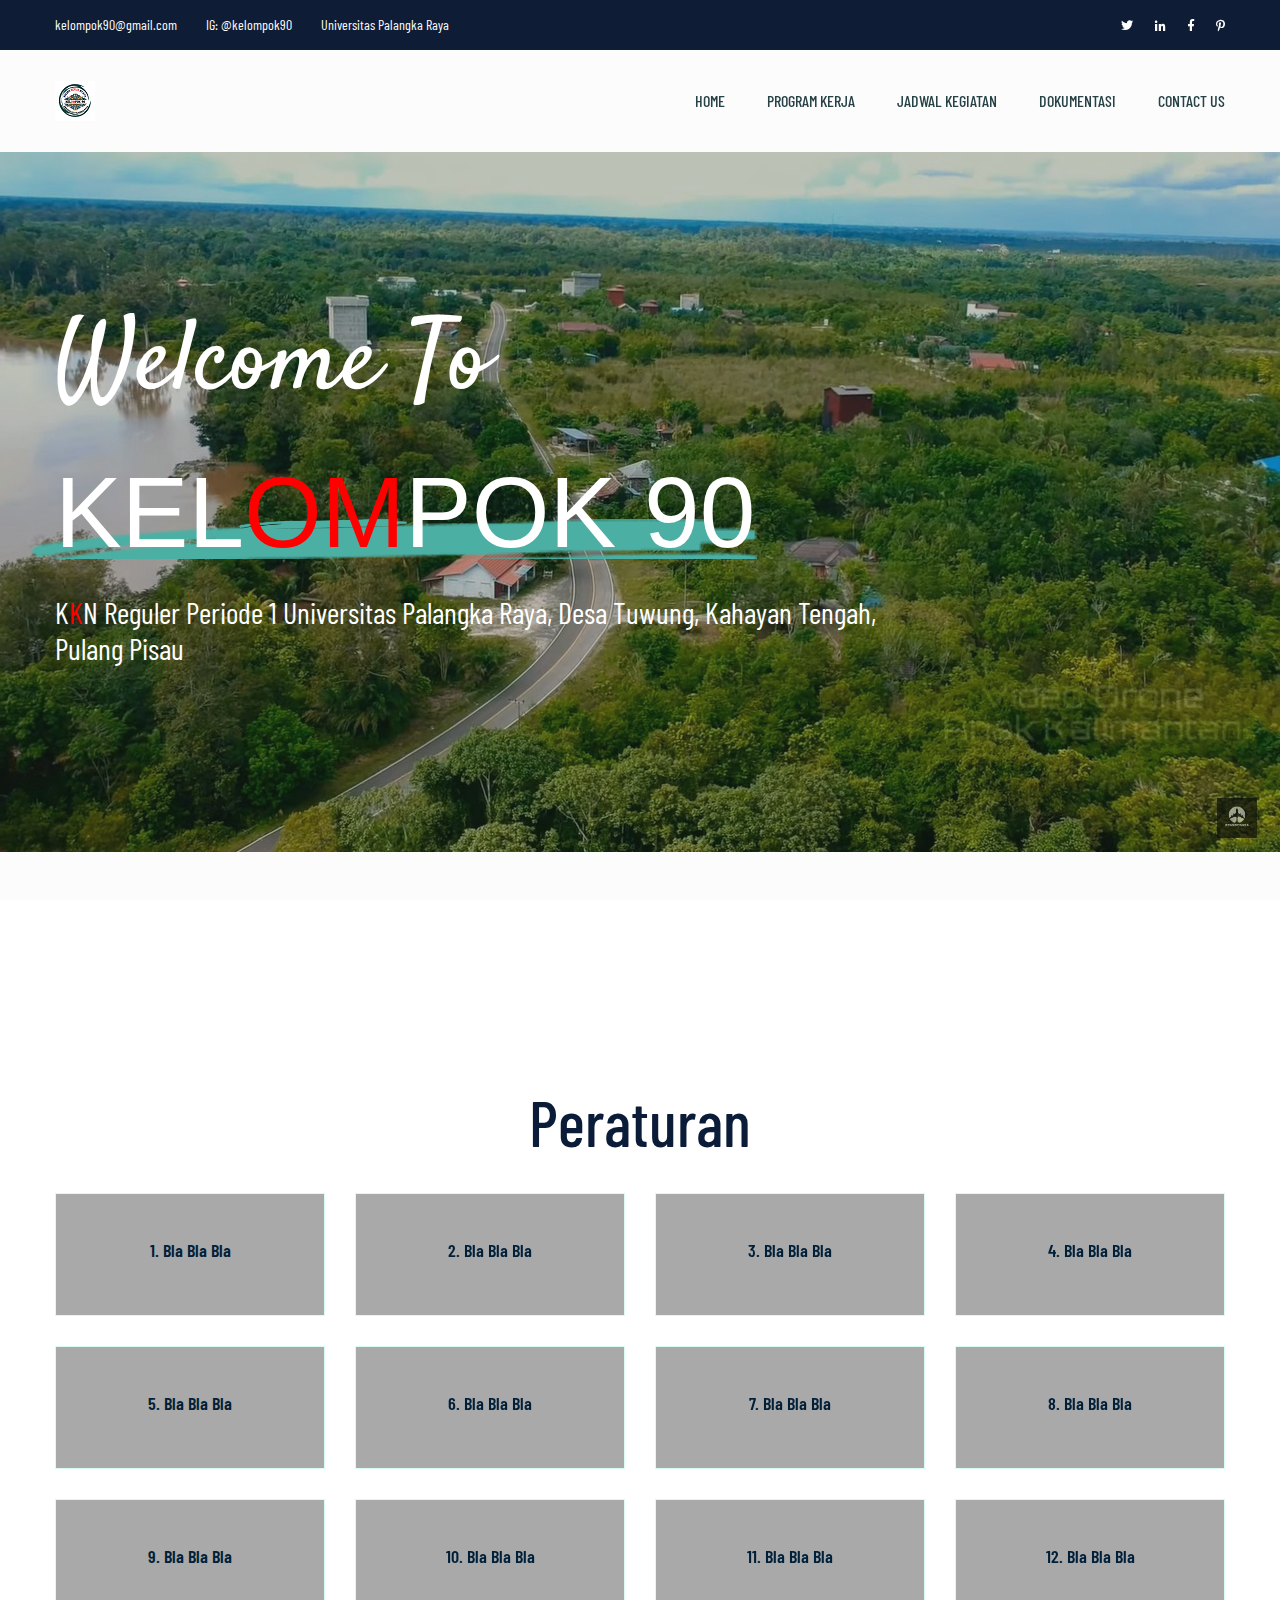
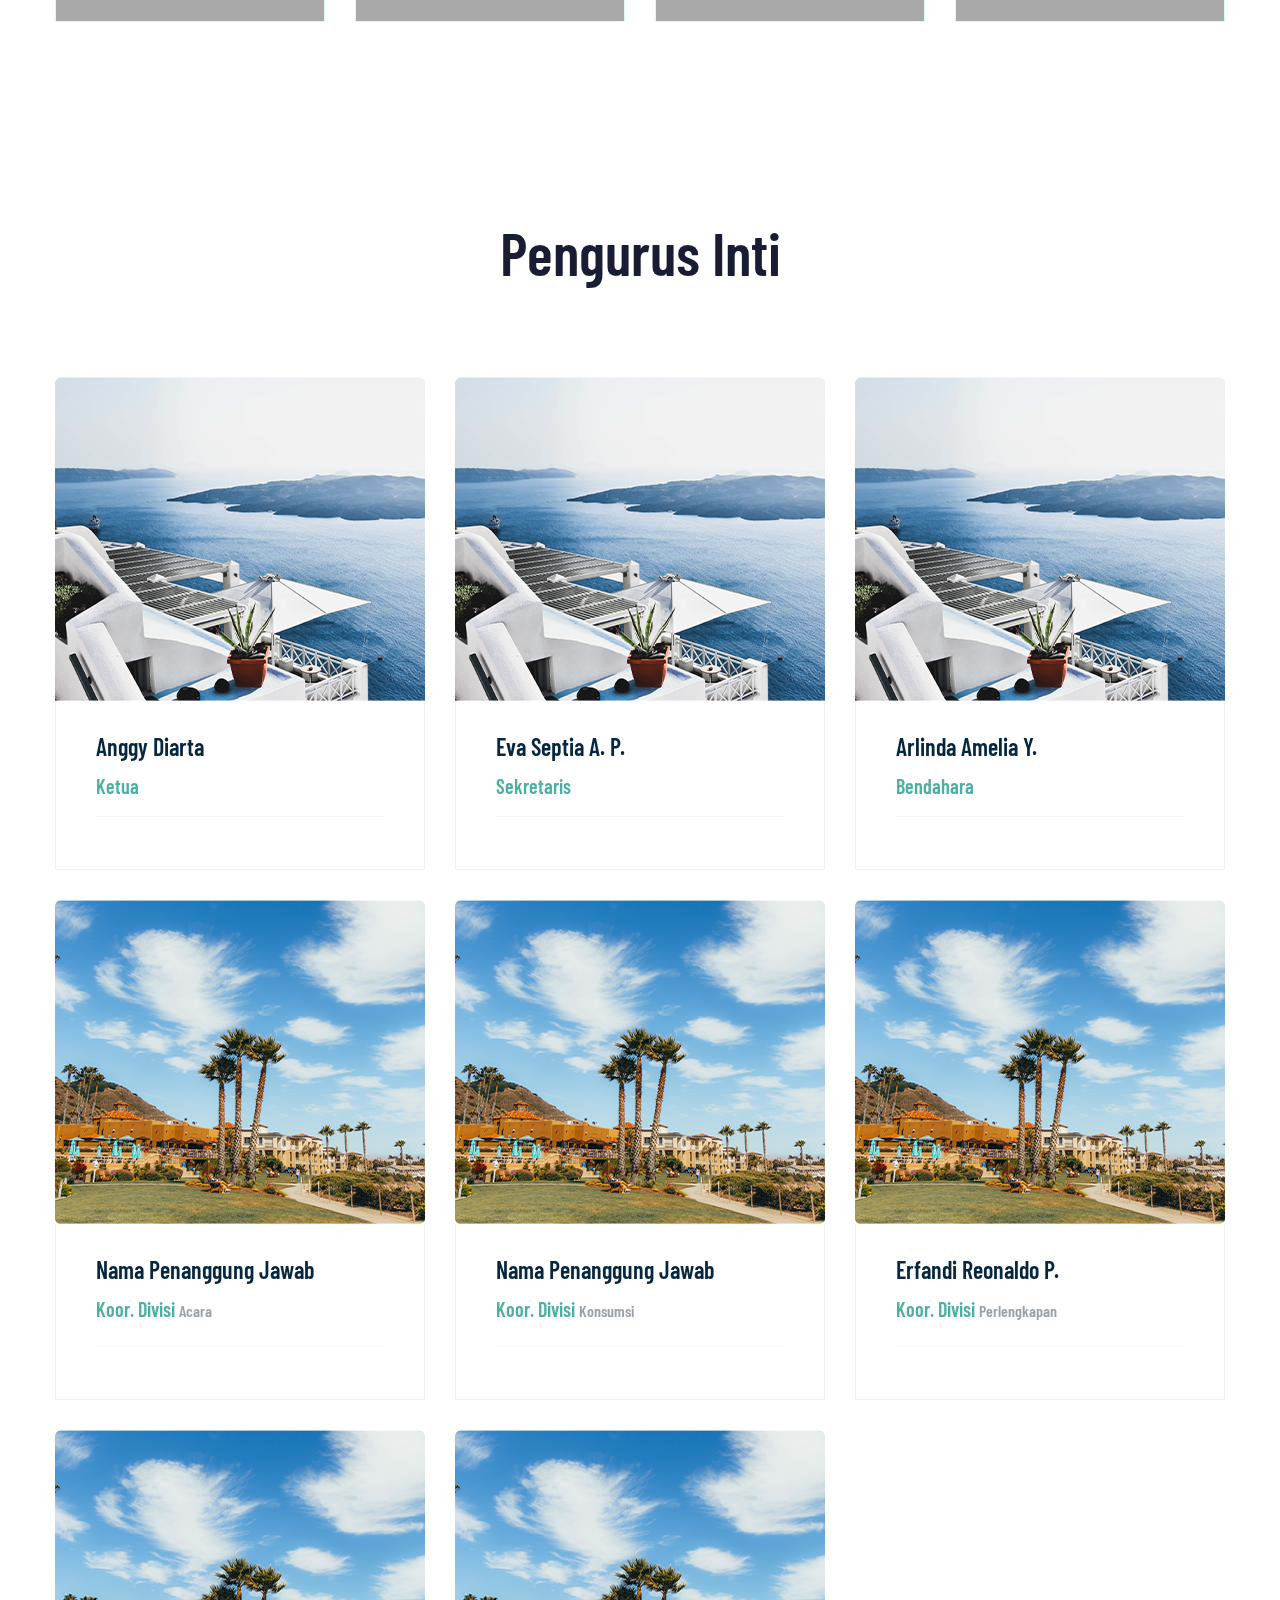
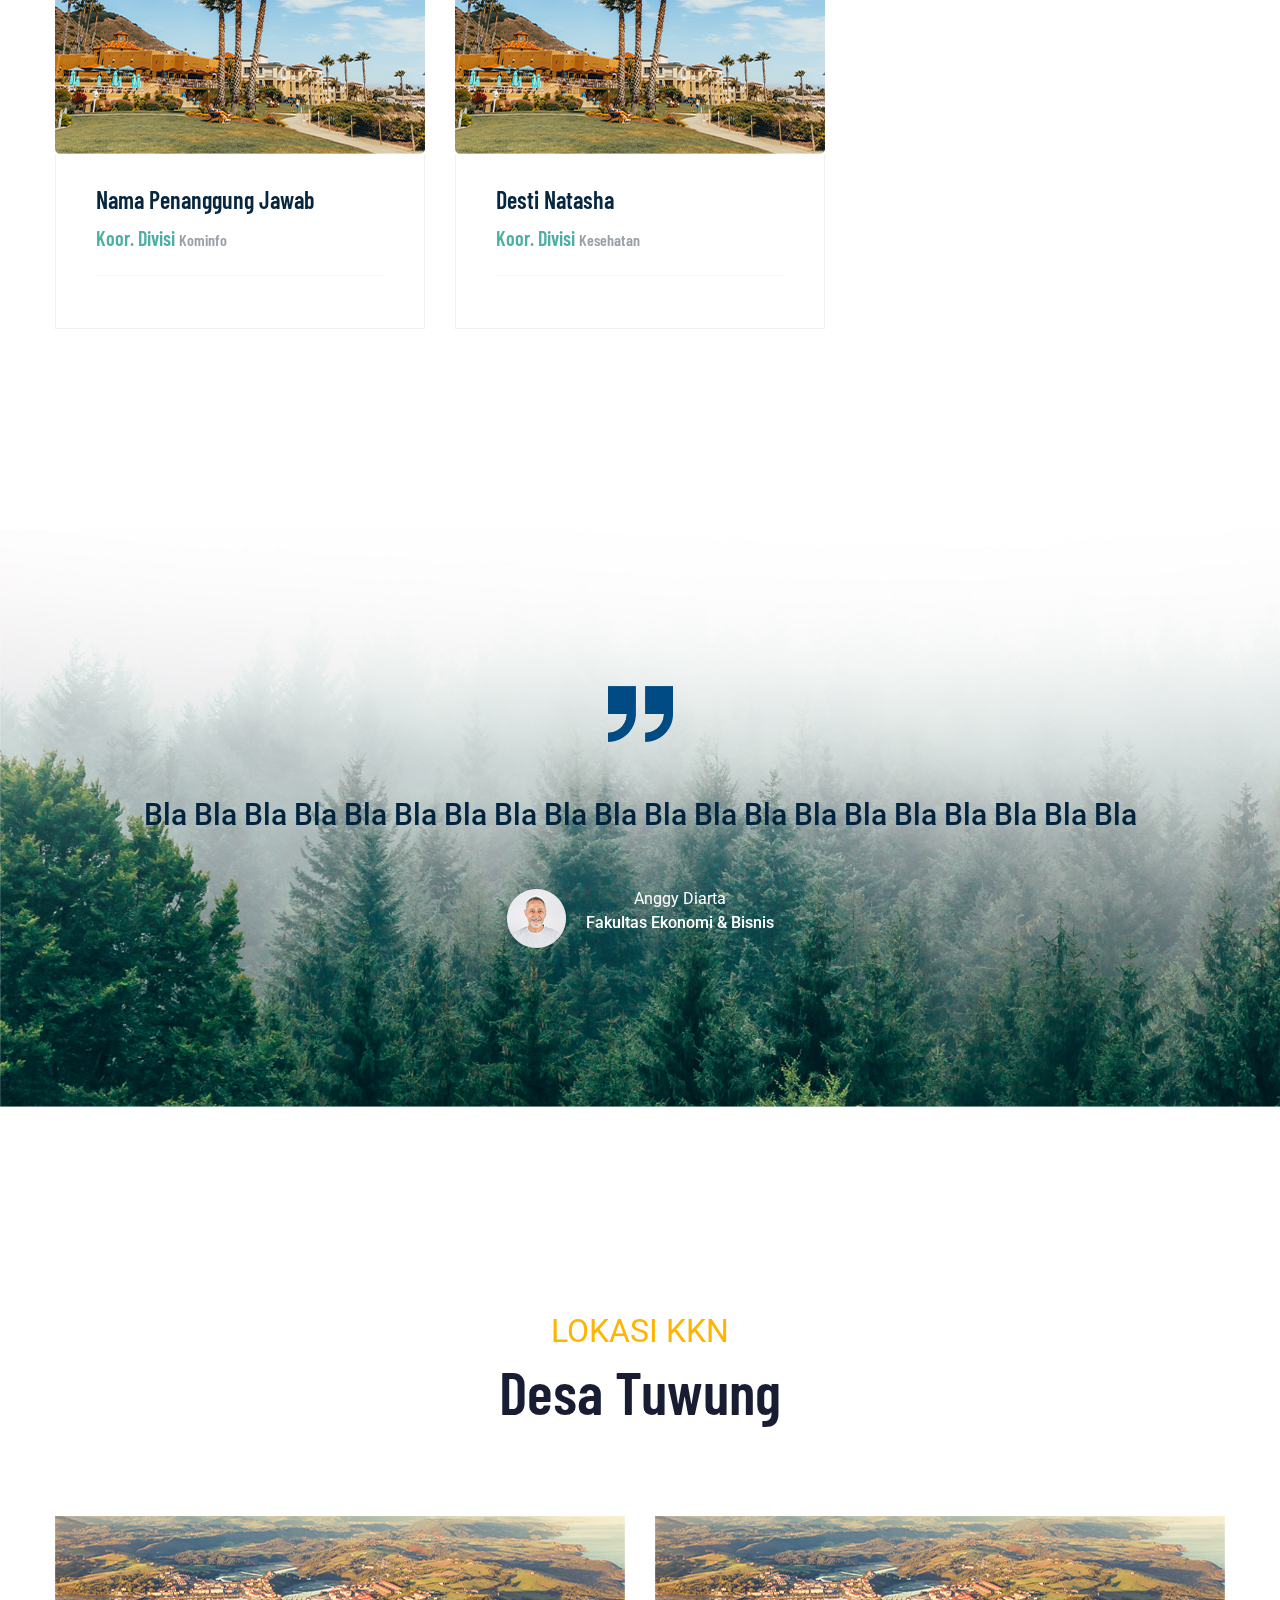
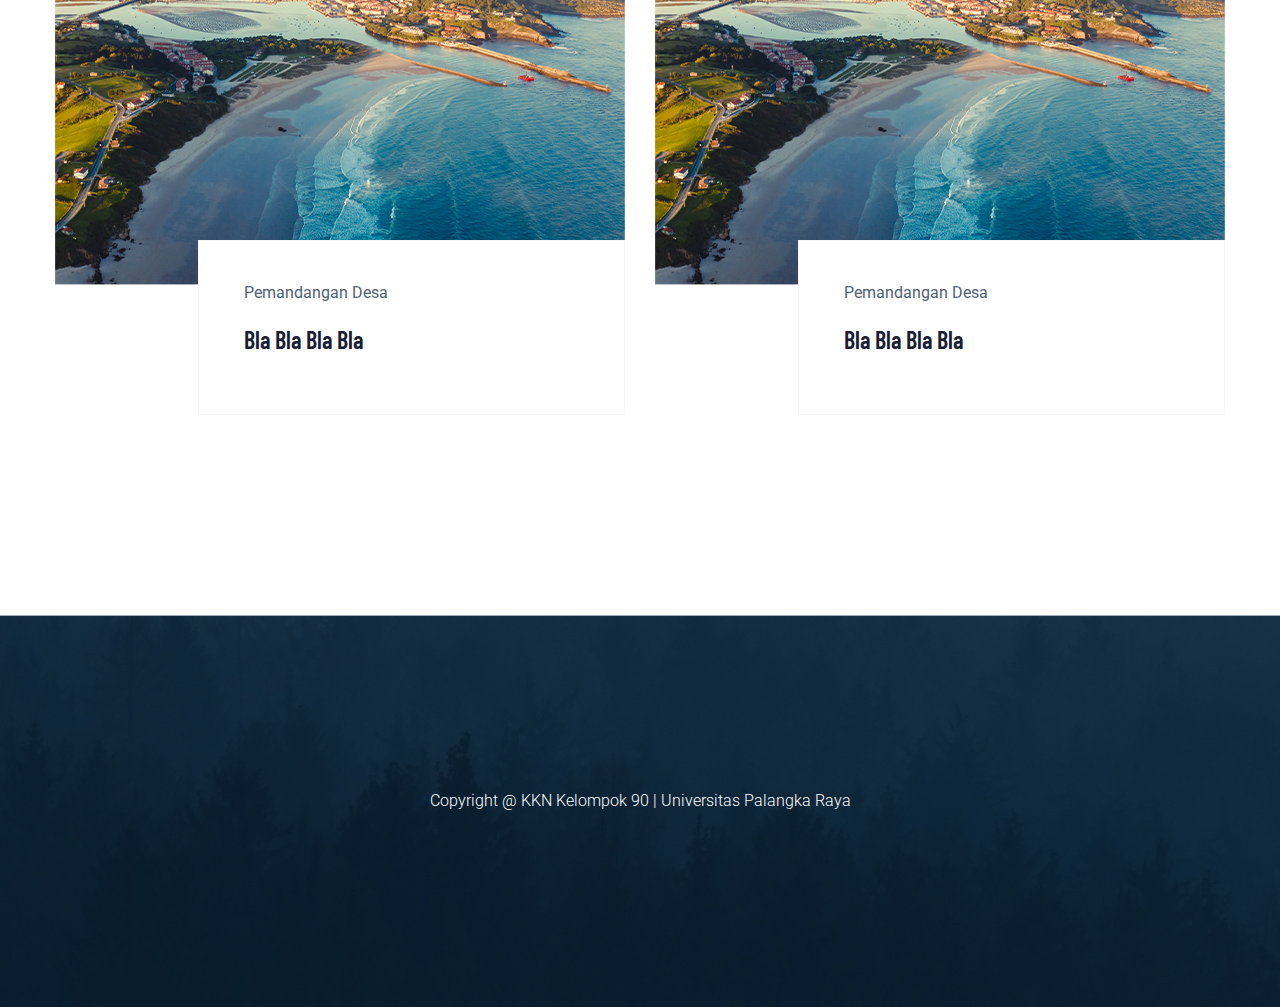
==== index.html @ 0abf0cfe "first commit" ====
<!doctype html>
<html class="no-js" lang="zxx">
    <head>
        <meta charset="utf-8">
        <meta http-equiv="x-ua-compatible" content="ie=edge">
        <title>Travel HTML-5 Template </title>
        <meta name="description" content="">
        <meta name="viewport" content="width=device-width, initial-scale=1">
        <link rel="manifest" href="site.webmanifest">
		<link rel="shortcut icon" type="image/x-icon" href="assets/img/favicon.ico">

		<!-- CSS here -->
            <link rel="stylesheet" href="assets/css/bootstrap.min.css">
            <link rel="stylesheet" href="assets/css/owl.carousel.min.css">
            <link rel="stylesheet" href="assets/css/flaticon.css">
            <link rel="stylesheet" href="assets/css/slicknav.css">
            <link rel="stylesheet" href="assets/css/animate.min.css">
            <link rel="stylesheet" href="assets/css/magnific-popup.css">
            <link rel="stylesheet" href="assets/css/fontawesome-all.min.css">
            <link rel="stylesheet" href="assets/css/themify-icons.css">
            <link rel="stylesheet" href="assets/css/slick.css">
            <link rel="stylesheet" href="assets/css/nice-select.css">
            <link rel="stylesheet" href="assets/css/style.css">
            <style type="text/css">
            /*Buatan Sendiri*/
            .untukwarnamerah{
                color: red;
            }
            #untukwarnahitam{
                color: black;
            }
            #untukwarnaputih{
                color: white;

            }

            </style>
   </head>

   <body>
    <!-- Preloader Start -->
    <div id="preloader-active">
        <div class="preloader d-flex align-items-center justify-content-center">
            <div class="preloader-inner position-relative">
                <div class="preloader-circle"></div>
                <div class="preloader-img pere-text">
                    <img src="assets/img/logo/logo.png" alt="">
                </div>
            </div>
        </div>
    </div>
    <!-- Preloader Start -->
    <header>
        <!-- Header Start -->
       <div class="header-area">
            <div class="main-header ">
                <div class="header-top top-bg d-none d-lg-block">
                   <div class="container">
                    <div class="row justify-content-between align-items-center">
                        <div class="col-lg-8">
                            <div class="header-info-left">
                                <ul>                          
                                    <li>kelompok90@gmail.com</li>
                                    <li>IG: @kelompok90</li>
                                    <li>Universitas Palangka Raya</li>
                                </ul>
                            </div>
                        </div>
                        <div class="col-lg-4">
                            <div class="header-info-right f-right">
                                <ul class="header-social">    
                                    <li><a href="#"><i class="fab fa-twitter"></i></a></li>
                                    <li><a href="#"><i class="fab fa-linkedin-in"></i></a></li>
                                    <li><a href="#"><i class="fab fa-facebook-f"></i></a></li>
                                   <li> <a href="#"><i class="fab fa-pinterest-p"></i></a></li>
                                </ul>
                            </div>
                        </div>
                       </div>
                   </div>
                </div>
               <div class="header-bottom  header-sticky">
                    <div class="container">
                        <div class="row align-items-center">
                            <!-- Logo -->
                            <div class="col-xl-2 col-lg-2 col-md-1">
                                <div class="logo">
                                  <a href="index.html"><img src="assets/img/logo/logo.png" alt=""></a>
                                </div>
                            </div>
                            <div class="col-xl-10 col-lg-10 col-md-10">
                                <!-- Main-menu -->
                                <div class="main-menu f-right d-none d-lg-block">
                                    <nav>               
                                        <ul id="navigation">                                                                                                                                     
                                            <li><a href="index.html">Home</a></li>
                                            <li><a href="about.html">Program Kerja</a></li>
                                            <li><a href="packages.html">Jadwal Kegiatan</a></li>
                                            <li><a href="blog.html">Dokumentasi</a>
                                                <ul class="submenu">
                                                    <li><a href="blog.html">Foto</a></li>
                                                    <li><a href="single-blog.html">Video</a></li>
                                                </ul>
                                            </li>
                                            <li><a href="contact.html">Contact Us</a></li>
                                        </ul>
                                    </nav>
                                </div>
                            </div>
                            <!-- Mobile Menu -->
                            <div class="col-12">
                                <div class="mobile_menu d-block d-lg-none"></div>
                            </div>
                        </div>
                    </div>
               </div>
            </div>
       </div>
        <!-- Header End -->
    </header>

    <main>

        <!-- slider Area Start-->
        <div class="slider-area ">
            <!-- Mobile Menu -->
            <div class="slider-active">
                <div class="single-slider hero-overly  slider-height d-flex align-items-center" data-background="assets/img/hero/h1_hero.jpg">
                    <div class="container">
                        <div class="row">
                            <div class="col-xl-9 col-lg-9 col-md-9">
                                <div class="hero__caption">
                                    <h1 id="untukwarnaputih">Welcome To</h1>
                                    <h1 style="color:white;font-family: arial, sans-serif;"><span>KEL<span class="untukwarnamerah">OM</span>POK 90</span></h1>
                                    <p id="untukwarnaputih">K<span class="untukwarnamerah">K</span>N <span ID="untukwarnaputih">Reguler Periode 1 Universitas Palangka Raya, Desa Tuwung, Kahayan Tengah, Pulang Pisau</span></p>
                                </div>
                            </div>
                        </div>
                    </div>
                </div>
            </div>
        </div>
        <!-- slider Area End-->
        <!-- Our Services Start -->
        <div class="our-services servic-padding">
            <div class="container">
                <h1 style="text-align:center;padding: 1rem;margin: 1rem;font-size: 4rem;">Peraturan</h1>
                <div class="row d-flex justify-contnet-center">

                    <div class="col-xl-3 col-lg-3 col-md-3 col-sm-6">
                        <div class="single-services text-center mb-30" style="background-color: darkgray;">
                            <div class="services-cap">
                                <h5>1. Bla Bla Bla</h5>
                            </div>
                        </div>
                    </div>
                    <div class="col-xl-3 col-lg-3 col-md-3 col-sm-6">
                        <div class="single-services text-center mb-30" style="background-color: darkgray;">
                            <div class="services-cap">
                                <h5>2. Bla Bla Bla</h5>
                            </div>
                        </div>
                    </div>
                    <div class="col-xl-3 col-lg-3 col-md-3 col-sm-6">
                        <div class="single-services text-center mb-30" style="background-color: darkgray;">
                            <div class="services-cap">
                                <h5>3. Bla Bla Bla</h5>
                            </div>
                        </div>
                    </div>
                    <div class="col-xl-3 col-lg-3 col-md-3 col-sm-6">
                        <div class="single-services text-center mb-30" style="background-color: darkgray;">
                            <div class="services-cap">
                                <h5>4. Bla Bla Bla</h5>
                            </div>
                        </div>
                    </div>
                    <div class="col-xl-3 col-lg-3 col-md-3 col-sm-6">
                        <div class="single-services text-center mb-30" style="background-color: darkgray;">
                            <div class="services-cap">
                                <h5>5. Bla Bla Bla</h5>
                            </div>
                        </div>
                    </div>
                    <div class="col-xl-3 col-lg-3 col-md-3 col-sm-6">
                        <div class="single-services text-center mb-30" style="background-color: darkgray;">
                            <div class="services-cap">
                                <h5>6. Bla Bla Bla</h5>
                            </div>
                        </div>
                    </div>
                    <div class="col-xl-3 col-lg-3 col-md-3 col-sm-6">
                        <div class="single-services text-center mb-30" style="background-color: darkgray;">
                            <div class="services-cap">
                                <h5>7. Bla Bla Bla</h5>
                            </div>
                        </div>
                    </div>
                    <div class="col-xl-3 col-lg-3 col-md-3 col-sm-6">
                        <div class="single-services text-center mb-30" style="background-color: darkgray;">
                            <div class="services-cap">
                                <h5>8. Bla Bla Bla</h5>
                            </div>
                        </div>
                    </div>
                    <div class="col-xl-3 col-lg-3 col-md-3 col-sm-6">
                        <div class="single-services text-center mb-30" style="background-color: darkgray;">
                            <div class="services-cap">
                                <h5>9. Bla Bla Bla</h5>
                            </div>
                        </div>
                    </div>
                    <div class="col-xl-3 col-lg-3 col-md-3 col-sm-6">
                        <div class="single-services text-center mb-30" style="background-color: darkgray;">
                            <div class="services-cap">
                                <h5>10. Bla Bla Bla</h5>
                            </div>
                        </div>
                    </div>
                    <div class="col-xl-3 col-lg-3 col-md-3 col-sm-6">
                        <div class="single-services text-center mb-30" style="background-color: darkgray;">
                            <div class="services-cap">
                                <h5>11. Bla Bla Bla</h5>
                            </div>
                        </div>
                    </div>
                    <div class="col-xl-3 col-lg-3 col-md-3 col-sm-6">
                        <div class="single-services text-center mb-30" style="background-color: darkgray;">
                            <div class="services-cap">
                                <h5>12. Bla Bla Bla</h5>
                            </div>
                        </div>
                    </div>
                </div>
            </div>
        </div>
         <!-- Our Services End -->
        <!-- Favourite Places Start -->
        <div class="favourite-place place-padding">
            <div class="container">
                <!-- Section Tittle -->
                <div class="row">
                    <div class="col-lg-12">
                        <div class="section-tittle text-center">
                            <h2>Pengurus Inti</h2>
                        </div>
                    </div>
                </div>
                <div class="row">
                    <div class="col-xl-4 col-lg-4 col-md-6">
                        <div class="single-place mb-30">
                            <div class="place-img">
                                <img src="assets/img/service/services1.jpg" alt="">
                            </div>
                            <div class="place-cap">
                                <div class="place-cap-top">
                                    <h3><a href="#">Anggy Diarta</a></h3>
                                    <p class="dolor">Ketua</p>
                                </div>
                            </div>
                        </div>
                    </div>
                    <div class="col-xl-4 col-lg-4 col-md-6">
                        <div class="single-place mb-30">
                            <div class="place-img">
                                <img src="assets/img/service/services1.jpg" alt="">
                            </div>
                            <div class="place-cap">
                                <div class="place-cap-top">
                                    <h3><a href="#">Eva Septia A. P.</a></h3>
                                    <p class="dolor">Sekretaris</p>
                                </div>
                            </div>
                        </div>
                    </div>
                    <div class="col-xl-4 col-lg-4 col-md-6">
                        <div class="single-place mb-30">
                            <div class="place-img">
                                <img src="assets/img/service/services1.jpg" alt="">
                            </div>
                            <div class="place-cap">
                                <div class="place-cap-top">
                                    <h3><a href="#">Arlinda Amelia Y.</a></h3>
                                    <p class="dolor">Bendahara</p>
                                </div>
                            </div>
                        </div>
                    </div>

                    <div class="col-xl-4 col-lg-4 col-md-6">
                        <div class="single-place mb-30">
                            <div class="place-img">
                                <img src="assets/img/service/services2.jpg" alt="">
                            </div>
                            <div class="place-cap">
                                <div class="place-cap-top">
                                    <h3><a href="#">Nama Penanggung Jawab</a></h3>
                                    <p class="dolor">Koor. Divisi <span>Acara</span></p>
                                </div>
                            </div>
                        </div>
                    </div>
                    <div class="col-xl-4 col-lg-4 col-md-6">
                        <div class="single-place mb-30">
                            <div class="place-img">
                                <img src="assets/img/service/services2.jpg" alt="">
                            </div>
                            <div class="place-cap">
                                <div class="place-cap-top">
                                    <h3><a href="#">Nama Penanggung Jawab</a></h3>
                                    <p class="dolor">Koor. Divisi <span>Konsumsi</span></p>
                                </div>
                            </div>
                        </div>
                    </div>
                    <div class="col-xl-4 col-lg-4 col-md-6">
                        <div class="single-place mb-30">
                            <div class="place-img">
                                <img src="assets/img/service/services2.jpg" alt="">
                            </div>
                            <div class="place-cap">
                                <div class="place-cap-top">
                                    <h3><a href="#">Erfandi Reonaldo P.</a></h3>
                                    <p class="dolor">Koor. Divisi <span>Perlengkapan</span></p>
                                </div>
                            </div>
                        </div>
                    </div>
                    <div class="col-xl-4 col-lg-4 col-md-6">
                        <div class="single-place mb-30">
                            <div class="place-img">
                                <img src="assets/img/service/services2.jpg" alt="">
                            </div>
                            <div class="place-cap">
                                <div class="place-cap-top">
                                    <h3><a href="#">Nama Penanggung Jawab</a></h3>
                                    <p class="dolor">Koor. Divisi <span>Kominfo</span></p>
                                </div>
                            </div>
                        </div>
                    </div>
                    <div class="col-xl-4 col-lg-4 col-md-6">
                        <div class="single-place mb-30">
                            <div class="place-img">
                                <img src="assets/img/service/services2.jpg" alt="">
                            </div>
                            <div class="place-cap">
                                <div class="place-cap-top">
                                    <h3><a href="#">Desti Natasha</a></h3>
                                    <p class="dolor">Koor. Divisi <span>Kesehatan</span></p>
                                </div>
                            </div>
                        </div>
                    </div>
                </div>
            </div>
        </div>
        <!-- Favourite Places End -->

        <!-- Testimonial Start -->
        <!-- Testimonial Start -->
        <div class="testimonial-area testimonial-padding" data-background="assets/img/testmonial/testimonial_bg.jpg">
            <div class="container ">
                <div class="row d-flex justify-content-center">
                    <div class="col-xl-11 col-lg-11 col-md-9">
                        <div class="h1-testimonial-active">
                            <!-- Single Testimonial -->
                            <div class="single-testimonial text-center">
                                <!-- Testimonial Content -->
                                <div class="testimonial-caption ">
                                    <div class="testimonial-top-cap">
                                        <img src="assets/img/icon/testimonial.png" alt="">
                                        <p>Bla Bla Bla Bla Bla Bla Bla Bla Bla Bla Bla Bla Bla Bla Bla Bla Bla Bla Bla Bla</p>
                                    </div>
                                    <!-- founder -->
                                    <div class="testimonial-founder d-flex align-items-center justify-content-center">
                                        <div class="founder-img">
                                            <img src="assets/img/testmonial/Homepage_testi.png" alt="">
                                        </div>
                                        <div class="founder-text">
                                            <span>Anggy Diarta</span>
                                            <p>Fakultas Ekonomi & Bisnis</p>
                                        </div>
                                    </div>
                                </div>
                            </div>
                        </div>
                    </div>
                </div>
            </div>
        </div>
        <!-- Testimonial End -->
        <!-- Blog Area Start -->
        <div class="home-blog-area section-padding2">
            <div class="container">
                <!-- Section Tittle -->
                <div class="row">
                    <div class="col-lg-12">
                        <div class="section-tittle text-center">
                            <span style="font-size: 2rem;">Lokasi KKN</span>
                            <h2>Desa Tuwung</h2>
                        </div>
                    </div>
                </div>
                <div class="row">
                    <div class="col-xl-6 col-lg-6 col-md-6">
                        <div class="home-blog-single mb-30">
                            <div class="blog-img-cap">
                                <div class="blog-img">
                                    <img src="assets/img/blog/home-blog1.jpg" alt="">
                                </div>
                                <div class="blog-cap">
                                    <p> Pemandangan Desa</p>
                                    <h3><a href="">Bla Bla Bla Bla</a></h3>
                                </div>
                            </div>
                        </div>
                    </div>
                    <div class="col-xl-6 col-lg-6 col-md-6">
                        <div class="home-blog-single mb-30">
                            <div class="blog-img-cap">
                                <div class="blog-img">
                                    <img src="assets/img/blog/home-blog1.jpg" alt="">
                                </div>
                                <div class="blog-cap">
                                    <p> Pemandangan Desa</p>
                                    <h3><a href="">Bla Bla Bla Bla</a></h3>
                                </div>
                            </div>
                        </div>
                    </div>
                </div>
            </div>
        </div>
        <!-- Blog Area End -->

    </main>
    <footer>
        <!-- Footer Start-->
        <div class="footer-area footer-padding footer-bg" data-background="assets/img/service/footer_bg.jpg">
            <div class="container">
                <!-- Footer bottom -->
                    <div class="footer-copy-right">
                         <p style="text-align:center;"> Copyright @ KKN Kelompok 90 | Universitas Palangka Raya
                     </div>
            </div>
        </div>
        <!-- Footer End-->
    </footer>

	<!-- JS here -->
	
		<!-- All JS Custom Plugins Link Here here -->
        <script src="./assets/js/vendor/modernizr-3.5.0.min.js"></script>
		
		<!-- Jquery, Popper, Bootstrap -->
		<script src="./assets/js/vendor/jquery-1.12.4.min.js"></script>
        <script src="./assets/js/popper.min.js"></script>
        <script src="./assets/js/bootstrap.min.js"></script>
	    <!-- Jquery Mobile Menu -->
        <script src="./assets/js/jquery.slicknav.min.js"></script>

		<!-- Jquery Slick , Owl-Carousel Plugins -->
        <script src="./assets/js/owl.carousel.min.js"></script>
        <script src="./assets/js/slick.min.js"></script>
		<!-- One Page, Animated-HeadLin -->
        <script src="./assets/js/wow.min.js"></script>
		<script src="./assets/js/animated.headline.js"></script>
        <script src="./assets/js/jquery.magnific-popup.js"></script>

		<!-- Scrollup, nice-select, sticky -->
        <script src="./assets/js/jquery.scrollUp.min.js"></script>
        <script src="./assets/js/jquery.nice-select.min.js"></script>
		<script src="./assets/js/jquery.sticky.js"></script>
        
        <!-- contact js -->
        <script src="./assets/js/contact.js"></script>
        <script src="./assets/js/jquery.form.js"></script>
        <script src="./assets/js/jquery.validate.min.js"></script>
        <script src="./assets/js/mail-script.js"></script>
        <script src="./assets/js/jquery.ajaxchimp.min.js"></script>
        
		<!-- Jquery Plugins, main Jquery -->	
        <script src="./assets/js/plugins.js"></script>
        <script src="./assets/js/main.js"></script>
        
    </body>
</html>
---- assets/css/flaticon.css ----
/*
  	Flaticon icon font: Flaticon
  	Creation date: 24/02/2020 10:25
  	*/

@font-face {
  font-family: "Flaticon";
  src: url("../fonts/Flaticon.eot");
  src: url("../fonts/Flaticon.eot?#iefix") format("embedded-opentype"),
       url("../fonts/Flaticon.woff2") format("woff2"),
       url("../fonts/Flaticon.woff") format("woff"),
       url("../fonts/Flaticon.ttf") format("truetype"),
       url("../fonts/Flaticon.svg#Flaticon") format("svg");
  font-weight: normal;
  font-style: normal;
}

@media screen and (-webkit-min-device-pixel-ratio:0) {
  @font-face {
    font-family: "Flaticon";
    src: url("../fonts/Flaticon.svg#Flaticon") format("svg");
  }
}

[class^="flaticon-"]:before, [class*=" flaticon-"]:before,
[class^="flaticon-"]:after, [class*=" flaticon-"]:after {   
  font-family: Flaticon;
font-style: normal;

}

.flaticon-tour:before { content: "\f100"; }
.flaticon-pay:before { content: "\f101"; }
.flaticon-experience:before { content: "\f102"; }
.flaticon-good:before { content: "\f103"; }
.flaticon-quote:before { content: "\f104"; }
.flaticon-arrow:before { content: "\f105"; }
---- assets/css/themify-icons.css ----
@font-face {
	font-family: 'themify';
	src:url('../fonts/themify.eot?-fvbane');


	src:url('../fonts/themify.eot?#iefix-fvbane') format('embedded-opentype'),
		url('../fonts/themify.woff?-fvbane') format('woff'),
		url('../fonts/themify.ttf?-fvbane') format('truetype'),
		url('../fonts/themify.svg?-fvbane#themify') format('svg');
	font-weight: normal;
	font-style: normal;
}

[class^="ti-"], [class*=" ti-"] {
	font-family: 'themify';
	speak: none;
	font-style: normal;
	font-weight: normal;
	font-variant: normal;
	text-transform: none;
	line-height: 1;

	/* Better Font Rendering =========== */
	-webkit-font-smoothing: antialiased;
	-moz-osx-font-smoothing: grayscale;
}

.ti-wand:before {
	content: "\e600";
}
.ti-volume:before {
	content: "\e601";
}
.ti-user:before {
	content: "\e602";
}
.ti-unlock:before {
	content: "\e603";
}
.ti-unlink:before {
	content: "\e604";
}
.ti-trash:before {
	content: "\e605";
}
.ti-thought:before {
	content: "\e606";
}
.ti-target:before {
	content: "\e607";
}
.ti-tag:before {
	content: "\e608";
}
.ti-tablet:before {
	content: "\e609";
}
.ti-star:before {
	content: "\e60a";
}
.ti-spray:before {
	content: "\e60b";
}
.ti-signal:before {
	content: "\e60c";
}
.ti-shopping-cart:before {
	content: "\e60d";
}
.ti-shopping-cart-full:before {
	content: "\e60e";
}
.ti-settings:before {
	content: "\e60f";
}
.ti-search:before {
	content: "\e610";
}
.ti-zoom-in:before {
	content: "\e611";
}
.ti-zoom-out:before {
	content: "\e612";
}
.ti-cut:before {
	content: "\e613";
}
.ti-ruler:before {
	content: "\e614";
}
.ti-ruler-pencil:before {
	content: "\e615";
}
.ti-ruler-alt:before {
	content: "\e616";
}
.ti-bookmark:before {
	content: "\e617";
}
.ti-bookmark-alt:before {
	content: "\e618";
}
.ti-reload:before {
	content: "\e619";
}
.ti-plus:before {
	content: "\e61a";
}
.ti-pin:before {
	content: "\e61b";
}
.ti-pencil:before {
	content: "\e61c";
}
.ti-pencil-alt:before {
	content: "\e61d";
}
.ti-paint-roller:before {
	content: "\e61e";
}
.ti-paint-bucket:before {
	content: "\e61f";
}
.ti-na:before {
	content: "\e620";
}
.ti-mobile:before {
	content: "\e621";
}
.ti-minus:before {
	content: "\e622";
}
.ti-medall:before {
	content: "\e623";
}
.ti-medall-alt:before {
	content: "\e624";
}
.ti-marker:before {
	content: "\e625";
}
.ti-marker-alt:before {
	content: "\e626";
}
.ti-arrow-up:before {
	content: "\e627";
}
.ti-arrow-right:before {
	content: "\e628";
}
.ti-arrow-left:before {
	content: "\e629";
}
.ti-arrow-down:before {
	content: "\e62a";
}
.ti-lock:before {
	content: "\e62b";
}
.ti-location-arrow:before {
	content: "\e62c";
}
.ti-link:before {
	content: "\e62d";
}
.ti-layout:before {
	content: "\e62e";
}
.ti-layers:before {
	content: "\e62f";
}
.ti-layers-alt:before {
	content: "\e630";
}
.ti-key:before {
	content: "\e631";
}
.ti-import:before {
	content: "\e632";
}
.ti-image:before {
	content: "\e633";
}
.ti-heart:before {
	content: "\e634";
}
.ti-heart-broken:before {
	content: "\e635";
}
.ti-hand-stop:before {
	content: "\e636";
}
.ti-hand-open:before {
	content: "\e637";
}
.ti-hand-drag:before {
	content: "\e638";
}
.ti-folder:before {
	content: "\e639";
}
.ti-flag:before {
	content: "\e63a";
}
.ti-flag-alt:before {
	content: "\e63b";
}
.ti-flag-alt-2:before {
	content: "\e63c";
}
.ti-eye:before {
	content: "\e63d";
}
.ti-export:before {
	content: "\e63e";
}
.ti-exchange-vertical:before {
	content: "\e63f";
}
.ti-desktop:before {
	content: "\e640";
}
.ti-cup:before {
	content: "\e641";
}
.ti-crown:before {
	content: "\e642";
}
.ti-comments:before {
	content: "\e643";
}
.ti-comment:before {
	content: "\e644";
}
.ti-comment-alt:before {
	content: "\e645";
}
.ti-close:before {
	content: "\e646";
}
.ti-clip:before {
	content: "\e647";
}
.ti-angle-up:before {
	content: "\e648";
}
.ti-angle-right:before {
	content: "\e649";
}
.ti-angle-left:before {
	content: "\e64a";
}
.ti-angle-down:before {
	content: "\e64b";
}
.ti-check:before {
	content: "\e64c";
}
.ti-check-box:before {
	content: "\e64d";
}
.ti-camera:before {
	content: "\e64e";
}
.ti-announcement:before {
	content: "\e64f";
}
.ti-brush:before {
	content: "\e650";
}
.ti-briefcase:before {
	content: "\e651";
}
.ti-bolt:before {
	content: "\e652";
}
.ti-bolt-alt:before {
	content: "\e653";
}
.ti-blackboard:before {
	content: "\e654";
}
.ti-bag:before {
	content: "\e655";
}
.ti-move:before {
	content: "\e656";
}
.ti-arrows-vertical:before {
	content: "\e657";
}
.ti-arrows-horizontal:before {
	content: "\e658";
}
.ti-fullscreen:before {
	content: "\e659";
}
.ti-arrow-top-right:before {
	content: "\e65a";
}
.ti-arrow-top-left:before {
	content: "\e65b";
}
.ti-arrow-circle-up:before {
	content: "\e65c";
}
.ti-arrow-circle-right:before {
	content: "\e65d";
}
.ti-arrow-circle-left:before {
	content: "\e65e";
}
.ti-arrow-circle-down:before {
	content: "\e65f";
}
.ti-angle-double-up:before {
	content: "\e660";
}
.ti-angle-double-right:before {
	content: "\e661";
}
.ti-angle-double-left:before {
	content: "\e662";
}
.ti-angle-double-down:before {
	content: "\e663";
}
.ti-zip:before {
	content: "\e664";
}
.ti-world:before {
	content: "\e665";
}
.ti-wheelchair:before {
	content: "\e666";
}
.ti-view-list:before {
	content: "\e667";
}
.ti-view-list-alt:before {
	content: "\e668";
}
.ti-view-grid:before {
	content: "\e669";
}
.ti-uppercase:before {
	content: "\e66a";
}
.ti-upload:before {
	content: "\e66b";
}
.ti-underline:before {
	content: "\e66c";
}
.ti-truck:before {
	content: "\e66d";
}
.ti-timer:before {
	content: "\e66e";
}
.ti-ticket:before {
	content: "\e66f";
}
.ti-thumb-up:before {
	content: "\e670";
}
.ti-thumb-down:before {
	content: "\e671";
}
.ti-text:before {
	content: "\e672";
}
.ti-stats-up:before {
	content: "\e673";
}
.ti-stats-down:before {
	content: "\e674";
}
.ti-split-v:before {
	content: "\e675";
}
.ti-split-h:before {
	content: "\e676";
}
.ti-smallcap:before {
	content: "\e677";
}
.ti-shine:before {
	content: "\e678";
}
.ti-shift-right:before {
	content: "\e679";
}
.ti-shift-left:before {
	content: "\e67a";
}
.ti-shield:before {
	content: "\e67b";
}
.ti-notepad:before {
	content: "\e67c";
}
.ti-server:before {
	content: "\e67d";
}
.ti-quote-right:before {
	content: "\e67e";
}
.ti-quote-left:before {
	content: "\e67f";
}
.ti-pulse:before {
	content: "\e680";
}
.ti-printer:before {
	content: "\e681";
}
.ti-power-off:before {
	content: "\e682";
}
.ti-plug:before {
	content: "\e683";
}
.ti-pie-chart:before {
	content: "\e684";
}
.ti-paragraph:before {
	content: "\e685";
}
.ti-panel:before {
	content: "\e686";
}
.ti-package:before {
	content: "\e687";
}
.ti-music:before {
	content: "\e688";
}
.ti-music-alt:before {
	content: "\e689";
}
.ti-mouse:before {
	content: "\e68a";
}
.ti-mouse-alt:before {
	content: "\e68b";
}
.ti-money:before {
	content: "\e68c";
}
.ti-microphone:before {
	content: "\e68d";
}
.ti-menu:before {
	content: "\e68e";
}
.ti-menu-alt:before {
	content: "\e68f";
}
.ti-map:before {
	content: "\e690";
}
.ti-map-alt:before {
	content: "\e691";
}
.ti-loop:before {
	content: "\e692";
}
.ti-location-pin:before {
	content: "\e693";
}
.ti-list:before {
	content: "\e694";
}
.ti-light-bulb:before {
	content: "\e695";
}
.ti-Italic:before {
	content: "\e696";
}
.ti-info:before {
	content: "\e697";
}
.ti-infinite:before {
	content: "\e698";
}
.ti-id-badge:before {
	content: "\e699";
}
.ti-hummer:before {
	content: "\e69a";
}
.ti-home:before {
	content: "\e69b";
}
.ti-help:before {
	content: "\e69c";
}
.ti-headphone:before {
	content: "\e69d";
}
.ti-harddrives:before {
	content: "\e69e";
}
.ti-harddrive:before {
	content: "\e69f";
}
.ti-gift:before {
	content: "\e6a0";
}
.ti-game:before {
	content: "\e6a1";
}
.ti-filter:before {
	content: "\e6a2";
}
.ti-files:before {
	content: "\e6a3";
}
.ti-file:before {
	content: "\e6a4";
}
.ti-eraser:before {
	content: "\e6a5";
}
.ti-envelope:before {
	content: "\e6a6";
}
.ti-download:before {
	content: "\e6a7";
}
.ti-direction:before {
	content: "\e6a8";
}
.ti-direction-alt:before {
	content: "\e6a9";
}
.ti-dashboard:before {
	content: "\e6aa";
}
.ti-control-stop:before {
	content: "\e6ab";
}
.ti-control-shuffle:before {
	content: "\e6ac";
}
.ti-control-play:before {
	content: "\e6ad";
}
.ti-control-pause:before {
	content: "\e6ae";
}
.ti-control-forward:before {
	content: "\e6af";
}
.ti-control-backward:before {
	content: "\e6b0";
}
.ti-cloud:before {
	content: "\e6b1";
}
.ti-cloud-up:before {
	content: "\e6b2";
}
.ti-cloud-down:before {
	content: "\e6b3";
}
.ti-clipboard:before {
	content: "\e6b4";
}
.ti-car:before {
	content: "\e6b5";
}
.ti-calendar:before {
	content: "\e6b6";
}
.ti-book:before {
	content: "\e6b7";
}
.ti-bell:before {
	content: "\e6b8";
}
.ti-basketball:before {
	content: "\e6b9";
}
.ti-bar-chart:before {
	content: "\e6ba";
}
.ti-bar-chart-alt:before {
	content: "\e6bb";
}
.ti-back-right:before {
	content: "\e6bc";
}
.ti-back-left:before {
	content: "\e6bd";
}
.ti-arrows-corner:before {
	content: "\e6be";
}
.ti-archive:before {
	content: "\e6bf";
}
.ti-anchor:before {
	content: "\e6c0";
}
.ti-align-right:before {
	content: "\e6c1";
}
.ti-align-left:before {
	content: "\e6c2";
}
.ti-align-justify:before {
	content: "\e6c3";
}
.ti-align-center:before {
	content: "\e6c4";
}
.ti-alert:before {
	content: "\e6c5";
}
.ti-alarm-clock:before {
	content: "\e6c6";
}
.ti-agenda:before {
	content: "\e6c7";
}
.ti-write:before {
	content: "\e6c8";
}
.ti-window:before {
	content: "\e6c9";
}
.ti-widgetized:before {
	content: "\e6ca";
}
.ti-widget:before {
	content: "\e6cb";
}
.ti-widget-alt:before {
	content: "\e6cc";
}
.ti-wallet:before {
	content: "\e6cd";
}
.ti-video-clapper:before {
	content: "\e6ce";
}
.ti-video-camera:before {
	content: "\e6cf";
}
.ti-vector:before {
	content: "\e6d0";
}
.ti-themify-logo:before {
	content: "\e6d1";
}
.ti-themify-favicon:before {
	content: "\e6d2";
}
.ti-themify-favicon-alt:before {
	content: "\e6d3";
}
.ti-support:before {
	content: "\e6d4";
}
.ti-stamp:before {
	content: "\e6d5";
}
.ti-split-v-alt:before {
	content: "\e6d6";
}
.ti-slice:before {
	content: "\e6d7";
}
.ti-shortcode:before {
	content: "\e6d8";
}
.ti-shift-right-alt:before {
	content: "\e6d9";
}
.ti-shift-left-alt:before {
	content: "\e6da";
}
.ti-ruler-alt-2:before {
	content: "\e6db";
}
.ti-receipt:before {
	content: "\e6dc";
}
.ti-pin2:before {
	content: "\e6dd";
}
.ti-pin-alt:before {
	content: "\e6de";
}
.ti-pencil-alt2:before {
	content: "\e6df";
}
.ti-palette:before {
	content: "\e6e0";
}
.ti-more:before {
	content: "\e6e1";
}
.ti-more-alt:before {
	content: "\e6e2";
}
.ti-microphone-alt:before {
	content: "\e6e3";
}
.ti-magnet:before {
	content: "\e6e4";
}
.ti-line-double:before {
	content: "\e6e5";
}
.ti-line-dotted:before {
	content: "\e6e6";
}
.ti-line-dashed:before {
	content: "\e6e7";
}
.ti-layout-width-full:before {
	content: "\e6e8";
}
.ti-layout-width-default:before {
	content: "\e6e9";
}
.ti-layout-width-default-alt:before {
	content: "\e6ea";
}
.ti-layout-tab:before {
	content: "\e6eb";
}
.ti-layout-tab-window:before {
	content: "\e6ec";
}
.ti-layout-tab-v:before {
	content: "\e6ed";
}
.ti-layout-tab-min:before {
	content: "\e6ee";
}
.ti-layout-slider:before {
	content: "\e6ef";
}
.ti-layout-slider-alt:before {
	content: "\e6f0";
}
.ti-layout-sidebar-right:before {
	content: "\e6f1";
}
.ti-layout-sidebar-none:before {
	content: "\e6f2";
}
.ti-layout-sidebar-left:before {
	content: "\e6f3";
}
.ti-layout-placeholder:before {
	content: "\e6f4";
}
.ti-layout-menu:before {
	content: "\e6f5";
}
.ti-layout-menu-v:before {
	content: "\e6f6";
}
.ti-layout-menu-separated:before {
	content: "\e6f7";
}
.ti-layout-menu-full:before {
	content: "\e6f8";
}
.ti-layout-media-right-alt:before {
	content: "\e6f9";
}
.ti-layout-media-right:before {
	content: "\e6fa";
}
.ti-layout-media-overlay:before {
	content: "\e6fb";
}
.ti-layout-media-overlay-alt:before {
	content: "\e6fc";
}
.ti-layout-media-overlay-alt-2:before {
	content: "\e6fd";
}
.ti-layout-media-left-alt:before {
	content: "\e6fe";
}
.ti-layout-media-left:before {
	content: "\e6ff";
}
.ti-layout-media-center-alt:before {
	content: "\e700";
}
.ti-layout-media-center:before {
	content: "\e701";
}
.ti-layout-list-thumb:before {
	content: "\e702";
}
.ti-layout-list-thumb-alt:before {
	content: "\e703";
}
.ti-layout-list-post:before {
	content: "\e704";
}
.ti-layout-list-large-image:before {
	content: "\e705";
}
.ti-layout-line-solid:before {
	content: "\e706";
}
.ti-layout-grid4:before {
	content: "\e707";
}
.ti-layout-grid3:before {
	content: "\e708";
}
.ti-layout-grid2:before {
	content: "\e709";
}
.ti-layout-grid2-thumb:before {
	content: "\e70a";
}
.ti-layout-cta-right:before {
	content: "\e70b";
}
.ti-layout-cta-left:before {
	content: "\e70c";
}
.ti-layout-cta-center:before {
	content: "\e70d";
}
.ti-layout-cta-btn-right:before {
	content: "\e70e";
}
.ti-layout-cta-btn-left:before {
	content: "\e70f";
}
.ti-layout-column4:before {
	content: "\e710";
}
.ti-layout-column3:before {
	content: "\e711";
}
.ti-layout-column2:before {
	content: "\e712";
}
.ti-layout-accordion-separated:before {
	content: "\e713";
}
.ti-layout-accordion-merged:before {
	content: "\e714";
}
.ti-layout-accordion-list:before {
	content: "\e715";
}
.ti-ink-pen:before {
	content: "\e716";
}
.ti-info-alt:before {
	content: "\e717";
}
.ti-help-alt:before {
	content: "\e718";
}
.ti-headphone-alt:before {
	content: "\e719";
}
.ti-hand-point-up:before {
	content: "\e71a";
}
.ti-hand-point-right:before {
	content: "\e71b";
}
.ti-hand-point-left:before {
	content: "\e71c";
}
.ti-hand-point-down:before {
	content: "\e71d";
}
.ti-gallery:before {
	content: "\e71e";
}
.ti-face-smile:before {
	content: "\e71f";
}
.ti-face-sad:before {
	content: "\e720";
}
.ti-credit-card:before {
	content: "\e721";
}
.ti-control-skip-forward:before {
	content: "\e722";
}
.ti-control-skip-backward:before {
	content: "\e723";
}
.ti-control-record:before {
	content: "\e724";
}
.ti-control-eject:before {
	content: "\e725";
}
.ti-comments-smiley:before {
	content: "\e726";
}
.ti-brush-alt:before {
	content: "\e727";
}
.ti-youtube:before {
	content: "\e728";
}
.ti-vimeo:before {
	content: "\e729";
}
.ti-twitter:before {
	content: "\e72a";
}
.ti-time:before {
	content: "\e72b";
}
.ti-tumblr:before {
	content: "\e72c";
}
.ti-skype:before {
	content: "\e72d";
}
.ti-share:before {
	content: "\e72e";
}
.ti-share-alt:before {
	content: "\e72f";
}
.ti-rocket:before {
	content: "\e730";
}
.ti-pinterest:before {
	content: "\e731";
}
.ti-new-window:before {
	content: "\e732";
}
.ti-microsoft:before {
	content: "\e733";
}
.ti-list-ol:before {
	content: "\e734";
}
.ti-linkedin:before {
	content: "\e735";
}
.ti-layout-sidebar-2:before {
	content: "\e736";
}
.ti-layout-grid4-alt:before {
	content: "\e737";
}
.ti-layout-grid3-alt:before {
	content: "\e738";
}
.ti-layout-grid2-alt:before {
	content: "\e739";
}
.ti-layout-column4-alt:before {
	content: "\e73a";
}
.ti-layout-column3-alt:before {
	content: "\e73b";
}
.ti-layout-column2-alt:before {
	content: "\e73c";
}
.ti-instagram:before {
	content: "\e73d";
}
.ti-google:before {
	content: "\e73e";
}
.ti-github:before {
	content: "\e73f";
}
.ti-flickr:before {
	content: "\e740";
}
.ti-facebook:before {
	content: "\e741";
}
.ti-dropbox:before {
	content: "\e742";
}
.ti-dribbble:before {
	content: "\e743";
}
.ti-apple:before {
	content: "\e744";
}
.ti-android:before {
	content: "\e745";
}
.ti-save:before {
	content: "\e746";
}
.ti-save-alt:before {
	content: "\e747";
}
.ti-yahoo:before {
	content: "\e748";
}
.ti-wordpress:before {
	content: "\e749";
}
.ti-vimeo-alt:before {
	content: "\e74a";
}
.ti-twitter-alt:before {
	content: "\e74b";
}
.ti-tumblr-alt:before {
	content: "\e74c";
}
.ti-trello:before {
	content: "\e74d";
}
.ti-stack-overflow:before {
	content: "\e74e";
}
.ti-soundcloud:before {
	content: "\e74f";
}
.ti-sharethis:before {
	content: "\e750";
}
.ti-sharethis-alt:before {
	content: "\e751";
}
.ti-reddit:before {
	content: "\e752";
}
.ti-pinterest-alt:before {
	content: "\e753";
}
.ti-microsoft-alt:before {
	content: "\e754";
}
.ti-linux:before {
	content: "\e755";
}
.ti-jsfiddle:before {
	content: "\e756";
}
.ti-joomla:before {
	content: "\e757";
}
.ti-html5:before {
	content: "\e758";
}
.ti-flickr-alt:before {
	content: "\e759";
}
.ti-email:before {
	content: "\e75a";
}
.ti-drupal:before {
	content: "\e75b";
}
.ti-dropbox-alt:before {
	content: "\e75c";
}
.ti-css3:before {
	content: "\e75d";
}
.ti-rss:before {
	content: "\e75e";
}
.ti-rss-alt:before {
	content: "\e75f";
}
---- assets/css/nice-select.css ----
.nice-select {
  -webkit-tap-highlight-color: transparent;
  background-color: #fff;
  border-radius: 5px;
  border: solid 1px #e8e8e8;
  box-sizing: border-box;
  clear: both;
  cursor: pointer;
  display: block;
  float: left;
  font-family: inherit;
  font-size: 14px;
  font-weight: normal;
  height: 42px;
  line-height: 40px;
  outline: none;
  padding-left: 18px;
  padding-right: 30px;
  position: relative;
  text-align: left !important;
  -webkit-transition: all 0.2s ease-in-out;
  transition: all 0.2s ease-in-out;
  -webkit-user-select: none;
     -moz-user-select: none;
      -ms-user-select: none;
          user-select: none;
  white-space: nowrap;
  width: auto; }
  .nice-select:hover {
    border-color: #dbdbdb; }
  .nice-select:active, .nice-select.open, .nice-select:focus {
    border-color: #999; }
  .nice-select:after {
    border-bottom: 2px solid #999;
    border-right: 2px solid #999;
    content: '';
    display: block;
    height: 5px;
    margin-top: -4px;
    pointer-events: none;
    position: absolute;
    right: 12px;
    top: 50%;
    -webkit-transform-origin: 66% 66%;
        -ms-transform-origin: 66% 66%;
            transform-origin: 66% 66%;
    -webkit-transform: rotate(45deg);
        -ms-transform: rotate(45deg);
            transform: rotate(45deg);
    -webkit-transition: all 0.15s ease-in-out;
    transition: all 0.15s ease-in-out;
    width: 5px; }
  .nice-select.open:after {
    -webkit-transform: rotate(-135deg);
        -ms-transform: rotate(-135deg);
            transform: rotate(-135deg); }
  .nice-select.open .list {
    opacity: 1;
    pointer-events: auto;
    -webkit-transform: scale(1) translateY(0);
        -ms-transform: scale(1) translateY(0);
            transform: scale(1) translateY(0); }
  .nice-select.disabled {
    border-color: #ededed;
    color: #999;
    pointer-events: none; }
    .nice-select.disabled:after {
      border-color: #cccccc; }
  .nice-select.wide {
    width: 100%; }
    .nice-select.wide .list {
      left: 0 !important;
      right: 0 !important; }
  .nice-select.right {
    float: right; }
    .nice-select.right .list {
      left: auto;
      right: 0; }
  .nice-select.small {
    font-size: 12px;
    height: 36px;
    line-height: 34px; }
    .nice-select.small:after {
      height: 4px;
      width: 4px; }
    .nice-select.small .option {
      line-height: 34px;
      min-height: 34px; }
  .nice-select .list {
    background-color: #fff;
    border-radius: 5px;
    box-shadow: 0 0 0 1px rgba(68, 68, 68, 0.11);
    box-sizing: border-box;
    margin-top: 4px;
    opacity: 0;
    overflow: hidden;
    padding: 0;
    pointer-events: none;
    position: absolute;
    top: 100%;
    left: 0;
    -webkit-transform-origin: 50% 0;
        -ms-transform-origin: 50% 0;
            transform-origin: 50% 0;
    -webkit-transform: scale(0.75) translateY(-21px);
        -ms-transform: scale(0.75) translateY(-21px);
            transform: scale(0.75) translateY(-21px);
    -webkit-transition: all 0.2s cubic-bezier(0.5, 0, 0, 1.25), opacity 0.15s ease-out;
    transition: all 0.2s cubic-bezier(0.5, 0, 0, 1.25), opacity 0.15s ease-out;
    z-index: 9; }
    .nice-select .list:hover .option:not(:hover) {
      background-color: transparent !important; }
  .nice-select .option {
    cursor: pointer;
    font-weight: 400;
    line-height: 40px;
    list-style: none;
    min-height: 40px;
    outline: none;
    padding-left: 18px;
    padding-right: 29px;
    text-align: left;
    -webkit-transition: all 0.2s;
    transition: all 0.2s; }
    .nice-select .option:hover, .nice-select .option.focus, .nice-select .option.selected.focus {
      background-color: #f6f6f6; }
    .nice-select .option.selected {
      font-weight: bold; }
    .nice-select .option.disabled {
      background-color: transparent;
      color: #999;
      cursor: default; }

.no-csspointerevents .nice-select .list {
  display: none; }

.no-csspointerevents .nice-select.open .list {
  display: block; }
---- assets/css/style.css ----
@import url("https://fonts.googleapis.com/css?family=Barlow+Condensed:200,300,400,500,600,700,800,900|Roboto:300,400,500,700,900|Satisfy&display=swap");.white-bg{background:#ffffff}.gray-bg{background:#f5f5f5}.gray-bg{background:#f7f7fd}.white-bg{background:#fff}.black-bg{background:#16161a}.theme-bg{background:#014b85}.brand-bg{background:#f1f4fa}.testimonial-bg{background:#f9fafc}.white-color{color:#fff}.black-color{color:#16161a}.theme-color{color:#014b85}.boxed-btn{background:#fff;color:#014b85 !important;display:inline-block;padding:18px 44px;font-family:"Barlow Condensed";font-size:14px;font-weight:400;border:0;border:1px solid #014b85;letter-spacing:3px;text-align:center;color:#014b85;text-transform:uppercase;cursor:pointer}.boxed-btn:hover{background:#014b85;color:#fff !important;border:1px solid #014b85}.boxed-btn:focus{outline:none}.boxed-btn.large-width{width:220px}[data-overlay]{position:relative;background-size:cover;background-repeat:no-repeat;background-position:center center}[data-overlay]::before{position:absolute;left:0;top:0;right:0;bottom:0;content:""}[data-opacity="1"]::before{opacity:0.1}[data-opacity="2"]::before{opacity:0.2}[data-opacity="3"]::before{opacity:0.3}[data-opacity="4"]::before{opacity:0.4}[data-opacity="5"]::before{opacity:0.5}[data-opacity="6"]::before{opacity:0.6}[data-opacity="7"]::before{opacity:0.7}[data-opacity="8"]::before{opacity:0.8}[data-opacity="9"]::before{opacity:0.9}s body{font-family:"Roboto";font-weight:normal;font-style:normal}h1,h2,h3,h4,h5,h6{font-family:"Barlow Condensed";color:#0b1c39;margin-top:0px;font-style:normal;font-weight:500;text-transform:normal}p{font-family:"Roboto";color:#506172;font-size:16px;line-height:30px;margin-bottom:15px;font-weight:normal}.bg-img-1{background-image:url(../img/slider/slider-img-1.jpg)}.bg-img-2{background-image:url(../img/background-img/bg-img-2.jpg)}.cta-bg-1{background-image:url(../img/background-img/bg-img-3.jpg)}.img{max-width:100%;-webkit-transition:all .3s ease-out 0s;-moz-transition:all .3s ease-out 0s;-ms-transition:all .3s ease-out 0s;-o-transition:all .3s ease-out 0s;transition:all .3s ease-out 0s}.f-left{float:left}.f-right{float:right}.fix{overflow:hidden}.clear{clear:both}a,.button{-webkit-transition:all .3s ease-out 0s;-moz-transition:all .3s ease-out 0s;-ms-transition:all .3s ease-out 0s;-o-transition:all .3s ease-out 0s;transition:all .3s ease-out 0s}a:focus,.button:focus{text-decoration:none;outline:none}a{color:#635c5c}a:hover{color:#fff}a:focus,a:hover,.portfolio-cat a:hover,.footer -menu li a:hover{text-decoration:none}a,button{color:#fff;outline:medium none}button:focus,input:focus,input:focus,textarea,textarea:focus{outline:0}.uppercase{text-transform:uppercase}input:focus::-moz-placeholder{opacity:0;-webkit-transition:.4s;-o-transition:.4s;transition:.4s}.capitalize{text-transform:capitalize}h1 a,h2 a,h3 a,h4 a,h5 a,h6 a{color:inherit}ul{margin:0px;padding:0px}li{list-style:none}hr{border-bottom:1px solid #eceff8;border-top:0 none;margin:30px 0;padding:0}.theme-overlay{position:relative}.theme-overlay::before{background:#1696e7 none repeat scroll 0 0;content:"";height:100%;left:0;opacity:0.6;position:absolute;top:0;width:100%}.overlay{position:relative;z-index:0}.overlay::before{position:absolute;content:"";top:0;left:0;width:100%;height:100%;z-index:-1}.overlay2{position:relative;z-index:0}.overlay2::before{position:absolute;content:"";background-color:#2E2200;top:0;left:0;width:100%;height:100%;z-index:-1;opacity:0.5}.section-padding{padding-top:120px;padding-bottom:120px}.separator{border-top:1px solid #f2f2f2}.mb-90{margin-bottom:90px}@media (max-width: 767px){.mb-90{margin-bottom:30px}}@media (min-width: 768px) and (max-width: 991px){.mb-90{margin-bottom:45px}}.owl-carousel .owl-nav div{background:rgba(255,255,255,0.8) none repeat scroll 0 0;height:40px;left:20px;line-height:40px;font-size:22px;color:#646464;opacity:1;visibility:visible;position:absolute;text-align:center;top:50%;transform:translateY(-50%);transition:all 0.3s ease 0s;width:40px}.owl-carousel .owl-nav div.owl-next{left:auto;right:-30px}.owl-carousel .owl-nav div.owl-next i{position:relative;right:0;top:1px}.owl-carousel .owl-nav div.owl-prev i{position:relative;right:1px;top:0px}.owl-carousel:hover .owl-nav div{opacity:1;visibility:visible}.owl-carousel:hover .owl-nav div:hover{color:#fff;background:#ff3500}.btn{background:#014b85;-moz-user-select:none;text-transform:uppercase;color:#fff;cursor:pointer;display:inline-block;font-size:14px;font-weight:500;letter-spacing:1px;line-height:0;margin-bottom:0;padding:27px 44px;border-radius:5px;margin:10px;cursor:pointer;transition:color 0.4s linear;position:relative;z-index:1;border:0;overflow:hidden;margin:0}.btn::before{content:"";position:absolute;left:0;top:0;width:100%;height:100%;background:#e6373d;z-index:1;border-radius:5px;transition:transform 0.5s;transition-timing-function:ease;transform-origin:0 0;transition-timing-function:cubic-bezier(0.5, 1.6, 0.4, 0.7);transform:scaleX(0);border-radius:0}.btn:hover::before{transform:scaleX(1);color:#fff !important;z-index:-1}.header-btn{text-transform:uppercase}.btn.focus,.btn:focus{outline:0;box-shadow:none}.border-btn{border:2px solid #014b85;color:#014b85;font:"Barlow Condensed";background:none;-moz-user-select:none;padding:28px 50px;margin:10px;text-transform:uppercase;cursor:pointer;display:inline-block;font-size:14px;font-weight:500;letter-spacing:1px;margin-bottom:0;border-radius:5px;position:relative;transition:color 0.4s linear;position:relative;overflow:hidden;margin:0}.border-btn::before{border:2px solid transparent;content:"";position:absolute;left:0;top:0;width:100%;height:100%;background:#014b85;z-index:-1;transition:transform 0.5s;transition-timing-function:ease;transform-origin:0 0;transition-timing-function:cubic-bezier(0.5, 1.6, 0.4, 0.7);transform:scaleY(0);border-radius:0}.border-btn:hover::before{transform:scaleY(1);order:2px solid transparent}.send-btn{background:#014b85;color:#fff;font-size:14px;width:100%;height:55px;border:none;border-radius:5px;cursor:pointer;transition:color 0.4s linear;position:relative;overflow:hidden;z-index:1}.send-btn::before{border:2px solid transparent;content:"";position:absolute;left:0;top:0;width:100%;height:100%;background:#e6373d;color:#014b85;z-index:-1;transition:transform 0.5s;transition-timing-function:ease;transform-origin:0 0;transition-timing-function:cubic-bezier(0.5, 1.6, 0.4, 0.7);transform:scaleX(0)}.send-btn:hover::before{transform:scaleY(1);order:2px solid transparent;color:red}.breadcrumb>.active{color:#888}#scrollUp{background:#014b85;height:50px;width:50px;right:31px;bottom:18px;color:#fff;font-size:20px;text-align:center;border-radius:50%;line-height:48px;border:2px solid transparent}@media (max-width: 767px){#scrollUp{right:16px}}#scrollUp:hover{color:#fff}.sticky-bar{left:0;margin:auto;position:fixed;top:0;width:100%;-webkit-box-shadow:0 10px 15px rgba(25,25,25,0.1);box-shadow:0 10px 15px rgba(25,25,25,0.1);z-index:9999;-webkit-animation:300ms ease-in-out 0s normal none 1 running fadeInDown;animation:300ms ease-in-out 0s normal none 1 running fadeInDown;-webkit-box-shadow:0 10px 15px rgba(25,25,25,0.1);background:#fff}.mt-5{margin-top:5px}.mt-10{margin-top:10px}.mt-15{margin-top:15px}.mt-20{margin-top:20px}.mt-25{margin-top:25px}.mt-30{margin-top:30px}.mt-35{margin-top:35px}.mt-40{margin-top:40px}.mt-45{margin-top:45px}.mt-50{margin-top:50px}.mt-55{margin-top:55px}.mt-60{margin-top:60px}.mt-65{margin-top:65px}.mt-70{margin-top:70px}.mt-75{margin-top:75px}.mt-80{margin-top:80px}.mt-85{margin-top:85px}.mt-90{margin-top:90px}.mt-95{margin-top:95px}.mt-100{margin-top:100px}.mt-105{margin-top:105px}.mt-110{margin-top:110px}.mt-115{margin-top:115px}.mt-120{margin-top:120px}.mt-125{margin-top:125px}.mt-130{margin-top:130px}.mt-135{margin-top:135px}.mt-140{margin-top:140px}.mt-145{margin-top:145px}.mt-150{margin-top:150px}.mt-155{margin-top:155px}.mt-160{margin-top:160px}.mt-165{margin-top:165px}.mt-170{margin-top:170px}.mt-175{margin-top:175px}.mt-180{margin-top:180px}.mt-185{margin-top:185px}.mt-190{margin-top:190px}.mt-195{margin-top:195px}.mt-200{margin-top:200px}.mb-5{margin-bottom:5px}.mb-10{margin-bottom:10px}.mb-15{margin-bottom:15px}.mb-20{margin-bottom:20px}.mb-25{margin-bottom:25px}.mb-30{margin-bottom:30px}.mb-35{margin-bottom:35px}.mb-40{margin-bottom:40px}.mb-45{margin-bottom:45px}.mb-50{margin-bottom:50px}.mb-55{margin-bottom:55px}.mb-60{margin-bottom:60px}.mb-65{margin-bottom:65px}.mb-70{margin-bottom:70px}.mb-75{margin-bottom:75px}.mb-80{margin-bottom:80px}.mb-85{margin-bottom:85px}.mb-90{margin-bottom:90px}.mb-95{margin-bottom:95px}.mb-100{margin-bottom:100px}.mb-105{margin-bottom:105px}.mb-110{margin-bottom:110px}.mb-115{margin-bottom:115px}.mb-120{margin-bottom:120px}.mb-125{margin-bottom:125px}.mb-130{margin-bottom:130px}.mb-135{margin-bottom:135px}.mb-140{margin-bottom:140px}.mb-145{margin-bottom:145px}.mb-150{margin-bottom:150px}.mb-155{margin-bottom:155px}.mb-160{margin-bottom:160px}.mb-165{margin-bottom:165px}.mb-170{margin-bottom:170px}.mb-175{margin-bottom:175px}.mb-180{margin-bottom:180px}.mb-185{margin-bottom:185px}.mb-190{margin-bottom:190px}.mb-195{margin-bottom:195px}.mb-200{margin-bottom:200px}.ml-5{margin-left:5px}.ml-10{margin-left:10px}.ml-15{margin-left:15px}.ml-20{margin-left:20px}.ml-25{margin-left:25px}.ml-30{margin-left:30px}.ml-35{margin-left:35px}.ml-40{margin-left:40px}.ml-45{margin-left:45px}.ml-50{margin-left:50px}.ml-55{margin-left:55px}.ml-60{margin-left:60px}.ml-65{margin-left:65px}.ml-70{margin-left:70px}.ml-75{margin-left:75px}.ml-80{margin-left:80px}.ml-85{margin-left:85px}.ml-90{margin-left:90px}.ml-95{margin-left:95px}.ml-100{margin-left:100px}.ml-105{margin-left:105px}.ml-110{margin-left:110px}.ml-115{margin-left:115px}.ml-120{margin-left:120px}.ml-125{margin-left:125px}.ml-130{margin-left:130px}.ml-135{margin-left:135px}.ml-140{margin-left:140px}.ml-145{margin-left:145px}.ml-150{margin-left:150px}.ml-155{margin-left:155px}.ml-160{margin-left:160px}.ml-165{margin-left:165px}.ml-170{margin-left:170px}.ml-175{margin-left:175px}.ml-180{margin-left:180px}.ml-185{margin-left:185px}.ml-190{margin-left:190px}.ml-195{margin-left:195px}.ml-200{margin-left:200px}.mr-5{margin-right:5px}.mr-10{margin-right:10px}.mr-15{margin-right:15px}.mr-20{margin-right:20px}.mr-25{margin-right:25px}.mr-30{margin-right:30px}.mr-35{margin-right:35px}.mr-40{margin-right:40px}.mr-45{margin-right:45px}.mr-50{margin-right:50px}.mr-55{margin-right:55px}.mr-60{margin-right:60px}.mr-65{margin-right:65px}.mr-70{margin-right:70px}.mr-75{margin-right:75px}.mr-80{margin-right:80px}.mr-85{margin-right:85px}.mr-90{margin-right:90px}.mr-95{margin-right:95px}.mr-100{margin-right:100px}.mr-105{margin-right:105px}.mr-110{margin-right:110px}.mr-115{margin-right:115px}.mr-120{margin-right:120px}.mr-125{margin-right:125px}.mr-130{margin-right:130px}.mr-135{margin-right:135px}.mr-140{margin-right:140px}.mr-145{margin-right:145px}.mr-150{margin-right:150px}.mr-155{margin-right:155px}.mr-160{margin-right:160px}.mr-165{margin-right:165px}.mr-170{margin-right:170px}.mr-175{margin-right:175px}.mr-180{margin-right:180px}.mr-185{margin-right:185px}.mr-190{margin-right:190px}.mr-195{margin-right:195px}.mr-200{margin-right:200px}.pt-5{padding-top:5px}.pt-10{padding-top:10px}.pt-15{padding-top:15px}.pt-20{padding-top:20px}.pt-25{padding-top:25px}.pt-30{padding-top:30px}.pt-35{padding-top:35px}.pt-40{padding-top:40px}.pt-45{padding-top:45px}.pt-50{padding-top:50px}.pt-55{padding-top:55px}.pt-60{padding-top:60px}.pt-65{padding-top:65px}.pt-70{padding-top:70px}.pt-75{padding-top:75px}.pt-80{padding-top:80px}.pt-85{padding-top:85px}.pt-90{padding-top:90px}.pt-95{padding-top:95px}.pt-100{padding-top:100px}.pt-105{padding-top:105px}.pt-110{padding-top:110px}.pt-115{padding-top:115px}.pt-120{padding-top:120px}.pt-125{padding-top:125px}.pt-130{padding-top:130px}.pt-135{padding-top:135px}.pt-140{padding-top:140px}.pt-145{padding-top:145px}.pt-150{padding-top:150px}.pt-155{padding-top:155px}.pt-160{padding-top:160px}.pt-165{padding-top:165px}.pt-170{padding-top:170px}.pt-175{padding-top:175px}.pt-180{padding-top:180px}.pt-185{padding-top:185px}.pt-190{padding-top:190px}.pt-195{padding-top:195px}.pt-200{padding-top:200px}.pt-260{padding-top:260px}.pb-5{padding-bottom:5px}.pb-10{padding-bottom:10px}.pb-15{padding-bottom:15px}.pb-20{padding-bottom:20px}.pb-25{padding-bottom:25px}.pb-30{padding-bottom:30px}.pb-35{padding-bottom:35px}.pb-40{padding-bottom:40px}.pb-45{padding-bottom:45px}.pb-50{padding-bottom:50px}.pb-55{padding-bottom:55px}.pb-60{padding-bottom:60px}.pb-65{padding-bottom:65px}.pb-70{padding-bottom:70px}.pb-75{padding-bottom:75px}.pb-80{padding-bottom:80px}.pb-85{padding-bottom:85px}.pb-90{padding-bottom:90px}.pb-95{padding-bottom:95px}.pb-100{padding-bottom:100px}.pb-105{padding-bottom:105px}.pb-110{padding-bottom:110px}.pb-115{padding-bottom:115px}.pb-120{padding-bottom:120px}.pb-125{padding-bottom:125px}.pb-130{padding-bottom:130px}.pb-135{padding-bottom:135px}.pb-140{padding-bottom:140px}.pb-145{padding-bottom:145px}.pb-150{padding-bottom:150px}.pb-155{padding-bottom:155px}.pb-160{padding-bottom:160px}.pb-165{padding-bottom:165px}.pb-170{padding-bottom:170px}.pb-175{padding-bottom:175px}.pb-180{padding-bottom:180px}.pb-185{padding-bottom:185px}.pb-190{padding-bottom:190px}.pb-195{padding-bottom:195px}.pb-200{padding-bottom:200px}.pl-5{padding-left:5px}.pl-10{padding-left:10px}.pl-15{padding-left:15px}.pl-20{padding-left:20px}.pl-25{padding-left:25px}.pl-30{padding-left:30px}.pl-35{padding-left:35px}.pl-40{padding-left:40px}.pl-45{padding-left:45px}.pl-50{padding-left:50px}.pl-55{padding-left:55px}.pl-60{padding-left:60px}.pl-65{padding-left:65px}.pl-70{padding-left:70px}.pl-75{padding-left:75px}.pl-80{padding-left:80px}.pl-85{padding-left:85px}.pl-90{padding-left:90px}.pl-95{padding-left:95px}.pl-100{padding-left:100px}.pl-105{padding-left:105px}.pl-110{padding-left:110px}.pl-115{padding-left:115px}.pl-120{padding-left:120px}.pl-125{padding-left:125px}.pl-130{padding-left:130px}.pl-135{padding-left:135px}.pl-140{padding-left:140px}.pl-145{padding-left:145px}.pl-150{padding-left:150px}.pl-155{padding-left:155px}.pl-160{padding-left:160px}.pl-165{padding-left:165px}.pl-170{padding-left:170px}.pl-175{padding-left:175px}.pl-180{padding-left:180px}.pl-185{padding-left:185px}.pl-190{padding-left:190px}.pl-195{padding-left:195px}.pl-200{padding-left:200px}.pr-5{padding-right:5px}.pr-10{padding-right:10px}.pr-15{padding-right:15px}.pr-20{padding-right:20px}.pr-25{padding-right:25px}.pr-30{padding-right:30px}.pr-35{padding-right:35px}.pr-40{padding-right:40px}.pr-45{padding-right:45px}.pr-50{padding-right:50px}.pr-55{padding-right:55px}.pr-60{padding-right:60px}.pr-65{padding-right:65px}.pr-70{padding-right:70px}.pr-75{padding-right:75px}.pr-80{padding-right:80px}.pr-85{padding-right:85px}.pr-90{padding-right:90px}.pr-95{padding-right:95px}.pr-100{padding-right:100px}.pr-105{padding-right:105px}.pr-110{padding-right:110px}.pr-115{padding-right:115px}.pr-120{padding-right:120px}.pr-125{padding-right:125px}.pr-130{padding-right:130px}.pr-135{padding-right:135px}.pr-140{padding-right:140px}.pr-145{padding-right:145px}.pr-150{padding-right:150px}.pr-155{padding-right:155px}.pr-160{padding-right:160px}.pr-165{padding-right:165px}.pr-170{padding-right:170px}.pr-175{padding-right:175px}.pr-180{padding-right:180px}.pr-185{padding-right:185px}.pr-190{padding-right:190px}.pr-195{padding-right:195px}.pr-200{padding-right:200px}.bounce-animate{animation-name:float-bob;animation-duration:2s;animation-iteration-count:infinite;-moz-animation-name:float-bob;-moz-animation-duration:2s;-moz-animation-iteration-count:infinite;-moz-animation-timing-function:linear;-ms-animation-name:float-bob;-ms-animation-duration:2s;-ms-animation-iteration-count:infinite;-ms-animation-timing-function:linear;-o-animation-name:float-bob;-o-animation-duration:2s;-o-animation-iteration-count:infinite;-o-animation-timing-function:linear}@-webkit-keyframes float-bob{0%{-webkit-transform:translateY(-20px);transform:translateY(-20px)}50%{-webkit-transform:translateY(-10px);transform:translateY(-10px)}100%{-webkit-transform:translateY(-20px);transform:translateY(-20px)}}.heartbeat{animation:heartbeat 1s infinite alternate}@-webkit-keyframes heartbeat{to{-webkit-transform:scale(1.03);transform:scale(1.03)}}.rotateme{-webkit-animation-name:rotateme;animation-name:rotateme;-webkit-animation-duration:30s;animation-duration:30s;-webkit-animation-iteration-count:infinite;animation-iteration-count:infinite;-webkit-animation-timing-function:linear;animation-timing-function:linear}@keyframes rotateme{from{-webkit-transform:rotate(0deg);transform:rotate(0deg)}to{-webkit-transform:rotate(360deg);transform:rotate(360deg)}}@-webkit-keyframes rotateme{from{-webkit-transform:rotate(0deg)}to{-webkit-transform:rotate(360deg)}}.preloader{background-color:#f7f7f7;width:100%;height:100%;position:fixed;top:0;left:0;right:0;bottom:0;z-index:999999;-webkit-transition:.6s;-o-transition:.6s;transition:.6s;margin:0 auto}.preloader .preloader-circle{width:100px;height:100px;position:relative;border-style:solid;border-width:3px;border-top-color:#014b85;border-bottom-color:transparent;border-left-color:transparent;border-right-color:transparent;z-index:10;border-radius:50%;-webkit-box-shadow:0 1px 5px 0 rgba(35,181,185,0.15);box-shadow:0 1px 5px 0 rgba(35,181,185,0.15);background-color:#ffffff;-webkit-animation:zoom 2000ms infinite ease;animation:zoom 2000ms infinite ease;-webkit-transition:.6s;-o-transition:.6s;transition:.6s}.preloader .preloader-circle2{border-top-color:#0078ff}.preloader .preloader-img{position:absolute;top:50%;z-index:200;left:0;right:0;margin:0 auto;text-align:center;display:inline-block;-webkit-transform:translateY(-50%);-ms-transform:translateY(-50%);transform:translateY(-50%);padding-top:6px;-webkit-transition:.6s;-o-transition:.6s;transition:.6s}.preloader .preloader-img img{max-width:55px}.preloader .pere-text strong{font-weight:800;color:#dca73a;text-transform:uppercase}@-webkit-keyframes zoom{0%{-webkit-transform:rotate(0deg);transform:rotate(0deg);-webkit-transition:.6s;-o-transition:.6s;transition:.6s}100%{-webkit-transform:rotate(360deg);transform:rotate(360deg);-webkit-transition:.6s;-o-transition:.6s;transition:.6s}}@keyframes zoom{0%{-webkit-transform:rotate(0deg);transform:rotate(0deg);-webkit-transition:.6s;-o-transition:.6s;transition:.6s}100%{-webkit-transform:rotate(360deg);transform:rotate(360deg);-webkit-transition:.6s;-o-transition:.6s;transition:.6s}}.section-padding2{padding-top:200px;padding-bottom:200px}@media only screen and (min-width: 1200px) and (max-width: 1600px){.section-padding2{padding-top:200px;padding-bottom:200px}}@media only screen and (min-width: 992px) and (max-width: 1199px){.section-padding2{padding-top:200px;padding-bottom:200px}}@media only screen and (min-width: 768px) and (max-width: 991px){.section-padding2{padding-top:100px;padding-bottom:100px}}@media only screen and (min-width: 576px) and (max-width: 767px){.section-padding2{padding-top:70px;padding-bottom:70px}}@media (max-width: 767px){.section-padding2{padding-top:70px;padding-bottom:70px}}.support-padding{padding-top:200px;padding-bottom:100px}@media only screen and (min-width: 1200px) and (max-width: 1600px){.support-padding{padding-top:200px;padding-bottom:100px}}@media only screen and (min-width: 992px) and (max-width: 1199px){.support-padding{padding-top:200px;padding-bottom:100px}}@media only screen and (min-width: 768px) and (max-width: 991px){.support-padding{padding-top:100px;padding-bottom:100px}}@media only screen and (min-width: 576px) and (max-width: 767px){.support-padding{padding-top:70px;padding-bottom:70px}}@media (max-width: 767px){.support-padding{padding-top:70px;padding-bottom:70px}}.team-padding{padding-top:160px;padding-bottom:130px}@media only screen and (min-width: 1200px) and (max-width: 1600px){.team-padding{padding-top:160px;padding-bottom:130px}}@media only screen and (min-width: 992px) and (max-width: 1199px){.team-padding{padding-top:110px;padding-bottom:80px}}@media only screen and (min-width: 768px) and (max-width: 991px){.team-padding{padding-top:100px;padding-bottom:80px}}@media (max-width: 767px){.team-padding{padding-top:100px;padding-bottom:80px}}.section-padding30{padding-top:200px;padding-bottom:170px}@media only screen and (min-width: 1200px) and (max-width: 1600px){.section-padding30{padding-top:200px;padding-bottom:170px}}@media only screen and (min-width: 992px) and (max-width: 1199px){.section-padding30{padding-top:150px;padding-bottom:120px}}@media only screen and (min-width: 768px) and (max-width: 991px){.section-padding30{padding-top:100px;padding-bottom:70px}}@media only screen and (min-width: 576px) and (max-width: 767px){.section-padding30{padding-top:60px;padding-bottom:28px}}@media (max-width: 767px){.section-padding30{padding-top:60px;padding-bottom:28px}}.place-padding{padding-top:170px;padding-bottom:170px}@media only screen and (min-width: 1200px) and (max-width: 1600px){.place-padding{padding-top:170px;padding-bottom:170px}}@media only screen and (min-width: 992px) and (max-width: 1199px){.place-padding{padding-top:120px;padding-bottom:120px}}@media only screen and (min-width: 768px) and (max-width: 991px){.place-padding{padding-top:70px;padding-bottom:70px}}@media only screen and (min-width: 576px) and (max-width: 767px){.place-padding{padding-top:28px;padding-bottom:28px}}@media (max-width: 767px){.place-padding{padding-top:28px;padding-bottom:28px}}.servic-padding{padding-top:200px}@media only screen and (min-width: 1200px) and (max-width: 1600px){.servic-padding{padding-top:200px}}@media only screen and (min-width: 992px) and (max-width: 1199px){.servic-padding{padding-top:150px}}@media only screen and (min-width: 768px) and (max-width: 991px){.servic-padding{padding-top:100px}}@media only screen and (min-width: 576px) and (max-width: 767px){.servic-padding{padding-top:70px}}@media (max-width: 767px){.servic-padding{padding-top:70px}}.section-padding3{padding-top:200px;padding-bottom:200px}@media only screen and (min-width: 1200px) and (max-width: 1600px){.section-padding3{padding-top:200px;padding-bottom:200px}}@media only screen and (min-width: 992px) and (max-width: 1199px){.section-padding3{padding-top:150px;padding-bottom:150px}}@media only screen and (min-width: 768px) and (max-width: 991px){.section-padding3{padding-top:50px;padding-bottom:100px}}@media only screen and (min-width: 576px) and (max-width: 767px){.section-padding3{padding-top:60px;padding-bottom:60px}}@media (max-width: 767px){.section-padding3{padding-top:40px;padding-bottom:70px}}.section-paddingt{padding-top:185px;padding-bottom:170px}@media only screen and (min-width: 1200px) and (max-width: 1600px){.section-paddingt{padding-top:185px;padding-bottom:170px}}@media only screen and (min-width: 992px) and (max-width: 1199px){.section-paddingt{padding-top:150px;padding-bottom:120px}}@media only screen and (min-width: 768px) and (max-width: 991px){.section-paddingt{padding-top:100px;padding-bottom:70px}}@media only screen and (min-width: 576px) and (max-width: 767px){.section-paddingt{padding-top:60px;padding-bottom:28px}}@media (max-width: 767px){.section-paddingt{padding-top:60px;padding-bottom:28px}}.section-paddingt2{padding-bottom:170px}@media only screen and (min-width: 1200px) and (max-width: 1600px){.section-paddingt2{padding-bottom:170px}}@media only screen and (min-width: 992px) and (max-width: 1199px){.section-paddingt2{padding-bottom:120px}}@media only screen and (min-width: 768px) and (max-width: 991px){.section-paddingt2{padding-bottom:70px}}@media only screen and (min-width: 576px) and (max-width: 767px){.section-paddingt2{padding-bottom:28px}}@media (max-width: 767px){.section-paddingt2{padding-bottom:28px}}.trusted-padding{padding-top:200px}@media only screen and (min-width: 1200px) and (max-width: 1600px){.trusted-padding{padding-top:200px}}@media only screen and (min-width: 992px) and (max-width: 1199px){.trusted-padding{padding-top:100px}}@media only screen and (min-width: 768px) and (max-width: 991px){.trusted-padding{padding-top:100px}}@media only screen and (min-width: 576px) and (max-width: 767px){.trusted-padding{padding-top:0px}}@media (max-width: 767px){.trusted-padding{padding-top:0px}}.section-padd-top30{padding-top:170px;padding-bottom:200px}@media only screen and (min-width: 1200px) and (max-width: 1600px){.section-padd-top30{padding-top:170px;padding-bottom:200px}}@media only screen and (min-width: 992px) and (max-width: 1199px){.section-padd-top30{padding-top:170px;padding-bottom:200px}}@media only screen and (min-width: 768px) and (max-width: 991px){.section-padd-top30{padding-top:100px;padding-bottom:160px}}@media only screen and (min-width: 576px) and (max-width: 767px){.section-padd-top30{padding-top:50px;padding-bottom:90px}}@media (max-width: 767px){.section-padd-top30{padding-top:35px;padding-bottom:90px}}.testimonial-padding{padding-top:157px;padding-bottom:157px}@media only screen and (min-width: 1200px) and (max-width: 1600px){.testimonial-padding{padding-top:157px;padding-bottom:157px}}@media only screen and (min-width: 992px) and (max-width: 1199px){.testimonial-padding{padding-top:120px;padding-bottom:120px}}@media only screen and (min-width: 768px) and (max-width: 991px){.testimonial-padding{padding-top:100px;padding-bottom:100px}}@media only screen and (min-width: 576px) and (max-width: 767px){.testimonial-padding{padding-top:80px;padding-bottom:60px}}@media (max-width: 767px){.testimonial-padding{padding-top:80px;padding-bottom:60px}}.w-padding{padding-top:80px;padding-bottom:80px}@media only screen and (min-width: 1200px) and (max-width: 1600px){.w-padding{padding-top:80px;padding-bottom:80px}}@media only screen and (min-width: 992px) and (max-width: 1199px){.w-padding{padding-top:80px;padding-bottom:80px}}@media only screen and (min-width: 768px) and (max-width: 991px){.w-padding{padding-top:80px;padding-bottom:80px}}@media only screen and (min-width: 576px) and (max-width: 767px){.w-padding{padding-top:70px;padding-bottom:70px}}@media (max-width: 767px){.w-padding{padding-top:70px;padding-bottom:70px}}.footer-padding{padding-top:170px;padding-bottom:170px}@media only screen and (min-width: 1200px) and (max-width: 1600px){.footer-padding{padding-top:170px;padding-bottom:170px}}@media only screen and (min-width: 992px) and (max-width: 1199px){.footer-padding{padding-top:170px;padding-bottom:170px}}@media only screen and (min-width: 768px) and (max-width: 991px){.footer-padding{padding-top:100px;padding-bottom:100px}}@media only screen and (min-width: 576px) and (max-width: 767px){.footer-padding{padding-top:80px;padding-bottom:60px}}@media (max-width: 767px){.footer-padding{padding-top:80px;padding-bottom:60px}}.white-bg{background:#ffffff}.gray-bg{background:#f5f5f5}.gray-bg{background:#f7f7fd}.white-bg{background:#fff}.black-bg{background:#16161a}.theme-bg{background:#014b85}.brand-bg{background:#f1f4fa}.testimonial-bg{background:#f9fafc}.white-color{color:#fff}.black-color{color:#16161a}.theme-color{color:#014b85}.latest-blog-area .area-heading{margin-bottom:70px}.blog_area a{color:"Barlow Condensed" !important;text-decoration:none;transition:.4s}.blog_area a:hover,.blog_area a :hover{background:-webkit-linear-gradient(131deg, #014b85 0%, #014b85 99%);-webkit-background-clip:text;-webkit-text-fill-color:transparent;text-decoration:none;transition:.4s}.single-blog{overflow:hidden;margin-bottom:30px}.single-blog:hover{box-shadow:0px 10px 20px 0px rgba(42,34,123,0.1)}.single-blog .thumb{overflow:hidden;position:relative}.single-blog .thumb:after{content:'';position:absolute;left:0;top:0;width:100%;height:100%;background:#000;opacity:0;-webkit-transition:all .3s ease-out 0s;-moz-transition:all .3s ease-out 0s;-ms-transition:all .3s ease-out 0s;-o-transition:all .3s ease-out 0s;transition:all .3s ease-out 0s}.single-blog h4{border-bottom:1px solid #dfdfdf;padding-bottom:34px;margin-bottom:25px}.single-blog a{font-size:20px;font-weight:600}.single-blog .date{color:#666666;text-align:left;display:inline-block;font-size:13px;font-weight:300}.single-blog .tag{text-align:left;display:inline-block;float:left;font-size:13px;font-weight:300;margin-right:22px;position:relative}.single-blog .tag:after{content:'';position:absolute;width:1px;height:10px;background:#acacac;right:-12px;top:7px}@media (max-width: 1199px){.single-blog .tag{margin-right:8px}.single-blog .tag:after{display:none}}.single-blog .likes{margin-right:16px}@media (max-width: 800px){.single-blog{margin-bottom:30px}}.single-blog .single-blog-content{padding:30px}.single-blog .single-blog-content .meta-bottom p{font-size:13px;font-weight:300}.single-blog .single-blog-content .meta-bottom i{color:#fdcb9e;font-size:13px;margin-right:7px}@media (max-width: 1199px){.single-blog .single-blog-content{padding:15px}}.single-blog:hover .thumb:after{opacity:.7;-webkit-transition:all .3s ease-out 0s;-moz-transition:all .3s ease-out 0s;-ms-transition:all .3s ease-out 0s;-o-transition:all .3s ease-out 0s;transition:all .3s ease-out 0s}@media (max-width: 1199px){.single-blog h4{transition:all 300ms linear 0s;border-bottom:1px solid #dfdfdf;padding-bottom:14px;margin-bottom:12px}.single-blog h4 a{font-size:18px}}.full_image.single-blog{position:relative}.full_image.single-blog .single-blog-content{position:absolute;left:35px;bottom:0;opacity:0;visibility:hidden;-webkit-transition:all .3s ease-out 0s;-moz-transition:all .3s ease-out 0s;-ms-transition:all .3s ease-out 0s;-o-transition:all .3s ease-out 0s;transition:all .3s ease-out 0s}@media (min-width: 992px){.full_image.single-blog .single-blog-content{bottom:100px}}.full_image.single-blog h4{-webkit-transition:all .3s ease-out 0s;-moz-transition:all .3s ease-out 0s;-ms-transition:all .3s ease-out 0s;-o-transition:all .3s ease-out 0s;transition:all .3s ease-out 0s;border-bottom:none;padding-bottom:5px}.full_image.single-blog a{font-size:20px;font-weight:600}.full_image.single-blog .date{color:#fff}.full_image.single-blog:hover .single-blog-content{opacity:1;visibility:visible;-webkit-transition:all .3s ease-out 0s;-moz-transition:all .3s ease-out 0s;-ms-transition:all .3s ease-out 0s;-o-transition:all .3s ease-out 0s;transition:all .3s ease-out 0s}.l_blog_item .l_blog_text .date{margin-top:24px;margin-bottom:15px}.l_blog_item .l_blog_text .date a{font-size:12px}.l_blog_item .l_blog_text h4{font-size:18px;border-bottom:1px solid #eeeeee;margin-bottom:0px;padding-bottom:20px;-webkit-transition:all .3s ease-out 0s;-moz-transition:all .3s ease-out 0s;-ms-transition:all .3s ease-out 0s;-o-transition:all .3s ease-out 0s;transition:all .3s ease-out 0s}.l_blog_item .l_blog_text p{margin-bottom:0px;padding-top:20px}.causes_slider .owl-dots{text-align:center;margin-top:80px}.causes_slider .owl-dots .owl-dot{height:14px;width:14px;background:#eeeeee;display:inline-block;margin-right:7px}.causes_slider .owl-dots .owl-dot:last-child{margin-right:0px}.causes_item{background:#fff}.causes_item .causes_img{position:relative}.causes_item .causes_img .c_parcent{position:absolute;bottom:0px;width:100%;left:0px;height:3px;background:rgba(255,255,255,0.5)}.causes_item .causes_img .c_parcent span{width:70%;height:3px;position:absolute;left:0px;bottom:0px}.causes_item .causes_img .c_parcent span:before{content:"75%";position:absolute;right:-10px;bottom:0px;color:#fff;padding:0px 5px}.causes_item .causes_text{padding:30px 35px 40px 30px}.causes_item .causes_text h4{font-size:18px;font-weight:600;margin-bottom:15px;cursor:pointer}.causes_item .causes_text p{font-size:14px;line-height:24px;font-weight:300;margin-bottom:0px}.causes_item .causes_bottom a{width:50%;border:1px solid;text-align:center;float:left;line-height:50px;color:#fff;font-size:14px;font-weight:500}.causes_item .causes_bottom a+a{border-color:#eeeeee;background:#fff;font-size:14px}.latest_blog_area{background:#f9f9ff}.single-recent-blog-post{margin-bottom:30px}.single-recent-blog-post .thumb{overflow:hidden}.single-recent-blog-post .thumb img{transition:all 0.7s linear}.single-recent-blog-post .details{padding-top:30px}.single-recent-blog-post .details .sec_h4{line-height:24px;padding:10px 0px 13px;transition:all 0.3s linear}.single-recent-blog-post .date{font-size:14px;line-height:24px;font-weight:400}.single-recent-blog-post:hover img{transform:scale(1.23) rotate(10deg)}.tags .tag_btn{font-size:12px;font-weight:500;line-height:20px;border:1px solid #eeeeee;display:inline-block;padding:1px 18px;text-align:center}.tags .tag_btn+.tag_btn{margin-left:2px}.blog_categorie_area{padding-top:30px;padding-bottom:30px}@media (min-width: 900px){.blog_categorie_area{padding-top:80px;padding-bottom:80px}}@media (min-width: 1100px){.blog_categorie_area{padding-top:120px;padding-bottom:120px}}.categories_post{position:relative;text-align:center;cursor:pointer}.categories_post img{max-width:100%}.categories_post .categories_details{position:absolute;top:20px;left:20px;right:20px;bottom:20px;background:rgba(34,34,34,0.75);color:#fff;transition:all 0.3s linear;display:flex;align-items:center;justify-content:center}.categories_post .categories_details h5{margin-bottom:0px;font-size:18px;line-height:26px;text-transform:uppercase;color:#fff;position:relative}.categories_post .categories_details p{font-weight:300;font-size:14px;line-height:26px;margin-bottom:0px}.categories_post .categories_details .border_line{margin:10px 0px;background:#fff;width:100%;height:1px}.categories_post:hover .categories_details{background:rgba(222,99,32,0.85)}.blog_item{margin-bottom:50px}.blog_details{padding:30px 0 20px 10px;box-shadow:0px 10px 20px 0px rgba(221,221,221,0.3)}@media (min-width: 768px){.blog_details{padding:60px 30px 35px 35px}}.blog_details p{margin-bottom:30px}.blog_details a{color:#ff8b23}.blog_details a:hover{color:#014b85}.blog_details h2{font-size:18px;font-weight:600;margin-bottom:8px}@media (min-width: 768px){.blog_details h2{font-size:24px;margin-bottom:15px}}.blog-info-link li{float:left;font-size:14px}.blog-info-link li a{color:#999999}.blog-info-link li i,.blog-info-link li span{font-size:13px;margin-right:5px}.blog-info-link li::after{content:"|";padding-left:10px;padding-right:10px}.blog-info-link li:last-child::after{display:none}.blog-info-link::after{content:"";display:block;clear:both;display:table}.blog_item_img{position:relative}.blog_item_img .blog_item_date{position:absolute;bottom:-10px;left:10px;display:block;color:#fff;background-color:#014b85;padding:8px 15px;border-radius:5px}@media (min-width: 768px){.blog_item_img .blog_item_date{bottom:-20px;left:40px;padding:13px 30px}}.blog_item_img .blog_item_date h3{font-size:22px;font-weight:600;color:#fff;margin-bottom:0;line-height:1.2}@media (min-width: 768px){.blog_item_img .blog_item_date h3{font-size:30px}}.blog_item_img .blog_item_date p{font-size:18px;margin-bottom:0;color:#fff}@media (min-width: 768px){.blog_item_img .blog_item_date p{font-size:18px}}.blog_right_sidebar .widget_title{font-size:20px;margin-bottom:40px}.blog_right_sidebar .widget_title::after{content:"";display:block;padding-top:15px;border-bottom:1px solid #f0e9ff}.blog_right_sidebar .single_sidebar_widget{background:#fbf9ff;padding:30px;margin-bottom:30px}.blog_right_sidebar .single_sidebar_widget .btn_1{margin-top:0px}.blog_right_sidebar .search_widget .form-control{height:50px;border-color:#f0e9ff;font-size:13px;color:#999999;padding-left:20px;border-radius:0;border-right:0}.blog_right_sidebar .search_widget .form-control::placeholder{color:#999999}.blog_right_sidebar .search_widget .form-control:focus{border-color:#f0e9ff;outline:0;box-shadow:none}.blog_right_sidebar .search_widget .input-group button{background:#014b85;border-left:0;border:1px solid #f0e9ff;padding:4px 15px;border-left:0;cursor:pointer}.blog_right_sidebar .search_widget .input-group button i{color:#fff}.blog_right_sidebar .search_widget .input-group button span{font-size:14px;color:#999999}.blog_right_sidebar .newsletter_widget .form-control{height:50px;border-color:#f0e9ff;font-size:13px;color:#999999;padding-left:20px;border-radius:0}.blog_right_sidebar .newsletter_widget .form-control::placeholder{color:#999999}.blog_right_sidebar .newsletter_widget .form-control:focus{border-color:#f0e9ff;outline:0;box-shadow:none}.blog_right_sidebar .newsletter_widget .input-group button{background:#fff;border-left:0;border:1px solid #f0e9ff;padding:4px 15px;border-left:0}.blog_right_sidebar .newsletter_widget .input-group button i,.blog_right_sidebar .newsletter_widget .input-group button span{font-size:14px;color:#fff}.blog_right_sidebar .post_category_widget .cat-list li{border-bottom:1px solid #f0e9ff;transition:all 0.3s ease 0s;padding-bottom:12px}.blog_right_sidebar .post_category_widget .cat-list li:last-child{border-bottom:0}.blog_right_sidebar .post_category_widget .cat-list li a{font-size:14px;line-height:20px;color:#888888}.blog_right_sidebar .post_category_widget .cat-list li a p{margin-bottom:0px}.blog_right_sidebar .post_category_widget .cat-list li+li{padding-top:15px}.blog_right_sidebar .popular_post_widget .post_item .media-body{justify-content:center;align-self:center;padding-left:20px}.blog_right_sidebar .popular_post_widget .post_item .media-body h3{font-size:16px;line-height:20px;margin-bottom:6px;transition:all 0.3s linear}.blog_right_sidebar .popular_post_widget .post_item .media-body a:hover{color:#fff}.blog_right_sidebar .popular_post_widget .post_item .media-body p{font-size:14px;line-height:21px;margin-bottom:0px}.blog_right_sidebar .popular_post_widget .post_item+.post_item{margin-top:20px}.blog_right_sidebar .tag_cloud_widget ul li{display:inline-block}.blog_right_sidebar .tag_cloud_widget ul li a{display:inline-block;border:1px solid #eeeeee;background:#fff;padding:4px 20px;margin-bottom:8px;margin-right:3px;transition:all 0.3s ease 0s;color:#888888;font-size:13px}.blog_right_sidebar .tag_cloud_widget ul li a:hover{background:#014b85;color:#fff !important;-webkit-text-fill-color:#fff;text-decoration:none;-webkit-transition:0.5s;transition:0.5s}.blog_right_sidebar .instagram_feeds .instagram_row{display:flex;margin-right:-6px;margin-left:-6px}.blog_right_sidebar .instagram_feeds .instagram_row li{width:33.33%;float:left;padding-right:6px;padding-left:6px;margin-bottom:15px}.blog_right_sidebar .br{width:100%;height:1px;background:#eee;margin:30px 0px}.blog-pagination{margin-top:80px}.blog-pagination .page-link{font-size:14px;position:relative;display:block;padding:0;text-align:center;margin-left:-1px;line-height:45px;width:45px;height:45px;border-radius:0 !important;color:#8a8a8a;border:1px solid #f0e9ff;margin-right:10px}.blog-pagination .page-link i,.blog-pagination .page-link span{font-size:13px}.blog-pagination .page-item.active .page-link{background-color:#fbf9ff;border-color:#f0e9ff;color:#888888}.blog-pagination .page-item:last-child .page-link{margin-right:0}.single-post-area .blog_details{box-shadow:none;padding:0}.single-post-area .social-links{padding-top:10px}.single-post-area .social-links li{display:inline-block;margin-bottom:10px}.single-post-area .social-links li a{color:#cccccc;padding:7px;font-size:14px;transition:all 0.2s linear}.single-post-area .blog_details{padding-top:26px}.single-post-area .blog_details p{margin-bottom:20px;font-size:15px}.single-post-area .quote-wrapper{background:rgba(130,139,178,0.1);padding:15px;line-height:1.733;color:#888888;font-style:italic;margin-top:25px;margin-bottom:25px}@media (min-width: 768px){.single-post-area .quote-wrapper{padding:30px}}.single-post-area .quotes{background:#fff;padding:15px 15px 15px 20px;border-left:2px solid}@media (min-width: 768px){.single-post-area .quotes{padding:25px 25px 25px 30px}}.single-post-area .arrow{position:absolute}.single-post-area .arrow .lnr{font-size:20px;font-weight:600}.single-post-area .thumb .overlay-bg{background:rgba(0,0,0,0.8)}.single-post-area .navigation-top{padding-top:15px;border-top:1px solid #f0e9ff}.single-post-area .navigation-top p{margin-bottom:0}.single-post-area .navigation-top .like-info{font-size:14px}.single-post-area .navigation-top .like-info i,.single-post-area .navigation-top .like-info span{font-size:16px;margin-right:5px}.single-post-area .navigation-top .comment-count{font-size:14px}.single-post-area .navigation-top .comment-count i,.single-post-area .navigation-top .comment-count span{font-size:16px;margin-right:5px}.single-post-area .navigation-top .social-icons li{display:inline-block;margin-right:15px}.single-post-area .navigation-top .social-icons li:last-child{margin:0}.single-post-area .navigation-top .social-icons li i,.single-post-area .navigation-top .social-icons li span{font-size:14px;color:#999999}.single-post-area .blog-author{padding:40px 30px;background:#fbf9ff;margin-top:50px}@media (max-width: 600px){.single-post-area .blog-author{padding:20px 8px}}.single-post-area .blog-author img{width:90px;height:90px;border-radius:50%;margin-right:30px}@media (max-width: 600px){.single-post-area .blog-author img{margin-right:15px;width:45px;height:45px}}.single-post-area .blog-author a{display:inline-block}.single-post-area .blog-author a:hover{color:#014b85}.single-post-area .blog-author p{margin-bottom:0;font-size:15px}.single-post-area .blog-author h4{font-size:16px}.single-post-area .navigation-area{border-bottom:1px solid #eee;padding-bottom:30px;margin-top:55px}.single-post-area .navigation-area p{margin-bottom:0px}.single-post-area .navigation-area h4{font-size:18px;line-height:25px}.single-post-area .navigation-area .nav-left{text-align:left}.single-post-area .navigation-area .nav-left .thumb{margin-right:20px;background:#000}.single-post-area .navigation-area .nav-left .thumb img{-webkit-transition:all .3s ease-out 0s;-moz-transition:all .3s ease-out 0s;-ms-transition:all .3s ease-out 0s;-o-transition:all .3s ease-out 0s;transition:all .3s ease-out 0s}.single-post-area .navigation-area .nav-left .lnr{margin-left:20px;opacity:0;-webkit-transition:all .3s ease-out 0s;-moz-transition:all .3s ease-out 0s;-ms-transition:all .3s ease-out 0s;-o-transition:all .3s ease-out 0s;transition:all .3s ease-out 0s}.single-post-area .navigation-area .nav-left:hover .lnr{opacity:1}.single-post-area .navigation-area .nav-left:hover .thumb img{opacity:.5}@media (max-width: 767px){.single-post-area .navigation-area .nav-left{margin-bottom:30px}}.single-post-area .navigation-area .nav-right{text-align:right}.single-post-area .navigation-area .nav-right .thumb{margin-left:20px;background:#000}.single-post-area .navigation-area .nav-right .thumb img{-webkit-transition:all .3s ease-out 0s;-moz-transition:all .3s ease-out 0s;-ms-transition:all .3s ease-out 0s;-o-transition:all .3s ease-out 0s;transition:all .3s ease-out 0s}.single-post-area .navigation-area .nav-right .lnr{margin-right:20px;opacity:0;-webkit-transition:all .3s ease-out 0s;-moz-transition:all .3s ease-out 0s;-ms-transition:all .3s ease-out 0s;-o-transition:all .3s ease-out 0s;transition:all .3s ease-out 0s}.single-post-area .navigation-area .nav-right:hover .lnr{opacity:1}.single-post-area .navigation-area .nav-right:hover .thumb img{opacity:.5}@media (max-width: 991px){.single-post-area .sidebar-widgets{padding-bottom:0px}}.comments-area{background:transparent;border-top:1px solid #eee;padding:45px 0;margin-top:50px}@media (max-width: 414px){.comments-area{padding:50px 8px}}.comments-area h4{margin-bottom:35px;font-size:18px}.comments-area h5{font-size:16px;margin-bottom:0px}.comments-area .comment-list{padding-bottom:48px}.comments-area .comment-list:last-child{padding-bottom:0px}.comments-area .comment-list.left-padding{padding-left:25px}@media (max-width: 413px){.comments-area .comment-list .single-comment h5{font-size:12px}.comments-area .comment-list .single-comment .date{font-size:11px}.comments-area .comment-list .single-comment .comment{font-size:10px}}.comments-area .thumb{margin-right:20px}.comments-area .thumb img{width:70px;border-radius:50%}.comments-area .date{font-size:14px;color:#999999;margin-bottom:0;margin-left:20px}.comments-area .comment{margin-bottom:10px;color:#777777;font-size:15px}.comments-area .btn-reply{background-color:transparent;color:#888888;padding:5px 18px;font-size:14px;display:block;font-weight:400}.comment-form{border-top:1px solid #eee;padding-top:45px;margin-top:50px;margin-bottom:20px}.comment-form .form-group{margin-bottom:30px}.comment-form h4{margin-bottom:40px;font-size:18px;line-height:22px}.comment-form .name{padding-left:0px}@media (max-width: 767px){.comment-form .name{padding-right:0px;margin-bottom:1rem}}.comment-form .email{padding-right:0px}@media (max-width: 991px){.comment-form .email{padding-left:0px}}.comment-form .form-control{border:1px solid #f0e9ff;border-radius:5px;height:48px;padding-left:18px;font-size:13px;background:transparent}.comment-form .form-control:focus{outline:0;box-shadow:none}.comment-form .form-control::placeholder{font-weight:300;color:#999999}.comment-form .form-control::placeholder{color:#777777}.comment-form textarea{padding-top:18px;border-radius:12px;height:100% !important}.comment-form ::-webkit-input-placeholder{font-size:13px;color:#777}.comment-form ::-moz-placeholder{font-size:13px;color:#777}.comment-form :-ms-input-placeholder{font-size:13px;color:#777}.comment-form :-moz-placeholder{font-size:13px;color:#777}.home-blog-area .home-blog-single .blog-img-cap .blog-img{overflow:hidden}.home-blog-area .home-blog-single .blog-img-cap .blog-img img{width:100%;-webkit-transform:scale 1;-ms-transform:scale 1;transform:scale 1;transition:all 0.5s ease-out 0s}.home-blog-area .home-blog-single .blog-img-cap .blog-cap{margin-top:-45px;width:75%;background:#fff;padding:37px 129px 37px 45px;position:relative;right:0;float:right;border:1px solid #f7f7f7}@media only screen and (min-width: 992px) and (max-width: 1199px){.home-blog-area .home-blog-single .blog-img-cap .blog-cap{padding:37px 23px 37px 45px}}@media only screen and (min-width: 576px) and (max-width: 767px){.home-blog-area .home-blog-single .blog-img-cap .blog-cap{padding:19px 8px 17px 18px;width:67%}}@media only screen and (min-width: 768px) and (max-width: 991px){.home-blog-area .home-blog-single .blog-img-cap .blog-cap{padding:19px 8px 17px 18px;width:67%}}@media (max-width: 767px){.home-blog-area .home-blog-single .blog-img-cap .blog-cap{padding:19px 8px 17px 18px;width:67%}}.home-blog-area .home-blog-single .blog-img-cap .blog-cap h3 a{color:#191d34;font-size:24px;font-weight:600;line-height:1.4;margin-bottom:20px;display:block}.home-blog-area .home-blog-single .blog-img-cap .blog-cap h3 a:hover{color:#014b85}@media only screen and (min-width: 768px) and (max-width: 991px){.home-blog-area .home-blog-single .blog-img-cap .blog-cap h3 a{font-size:19px}}@media only screen and (min-width: 576px) and (max-width: 767px){.home-blog-area .home-blog-single .blog-img-cap .blog-cap h3 a{font-size:19px}}@media (max-width: 767px){.home-blog-area .home-blog-single .blog-img-cap .blog-cap h3 a{font-size:19px}}.home-blog-area .home-blog-single .blog-img-cap .blog-cap .more-btn{color:#3a3a3a;text-transform:uppercase;font-size:14px;font-family:"Barlow Condensed";color:#3a3a3a}.home-blog-area .home-blog-single .blog-img-cap .blog-cap .more-btn:hover{color:#014b85}.home-blog-area .home-blog-single .blog-date{background:#014b85;padding:15px 34px;display:inline-block;margin-top:30px;justify-content:center}@media only screen and (min-width: 768px) and (max-width: 991px){.home-blog-area .home-blog-single .blog-date{padding:8px 20px}}@media only screen and (min-width: 576px) and (max-width: 767px){.home-blog-area .home-blog-single .blog-date{padding:8px 20px}}@media (max-width: 767px){.home-blog-area .home-blog-single .blog-date{padding:8px 20px}}.home-blog-area .home-blog-single .blog-date span{color:#fff;font-size:25px;font-weight:600;line-height:1;margin:0}@media only screen and (min-width: 768px) and (max-width: 991px){.home-blog-area .home-blog-single .blog-date span{font-size:22px}}@media only screen and (min-width: 576px) and (max-width: 767px){.home-blog-area .home-blog-single .blog-date span{font-size:22px}}@media (max-width: 767px){.home-blog-area .home-blog-single .blog-date span{font-size:22px}}.home-blog-area .home-blog-single .blog-date p{color:#fff;margin:0}.home-blog-single:hover .blog-img img{-webkit-transform:scale(1.1);-ms-transform:scale(1.1);transform:scale(1.1)}.blog-area .single-blog{box-shadow:1.395px 19.951px 38px 0px rgba(0,0,0,0.05);transition:.4s}.blog-area .single-blog:hover .blog-img img{transform:rotate(1deg) scale(1.1)}.blog-area .single-blog .blog-img{overflow:hidden}.blog-area .single-blog .blog-img img{width:100%;transform:rotate(0deg) scale(1);-webkit-transition:all .4s ease-out 0s;-moz-transition:all .4s ease-out 0s;-ms-transition:all .4s ease-out 0s;-o-transition:all .4s ease-out 0s;transition:all .4s ease-out 0s}.blog-area .single-blog .blog-caption{padding:22px 40px 20px 40px}@media (max-width: 767px){.blog-area .single-blog .blog-caption{padding:22px 22px 20px 20px}}.blog-area .single-blog .blog-caption .blog-cap-top span{color:#fff;background:#014b85;padding:4px 13px;text-transform:uppercase;font-size:14px;font-weight:300;border-radius:5px}.blog-area .single-blog .blog-caption .blog-cap-top ul li{color:#c7c7c7;font-size:14px;font-family:'Lato', sans-serif}.blog-area .single-blog .blog-caption .blog-cap-top ul li a{color:#014b85;font-size:14px}.blog-area .single-blog .blog-caption .blog-cap-mid p a{color:#444444;font-size:18px;font-family:'Lato', sans-serif;line-height:28px;margin-bottom:30px}@media (max-width: 767px){.blog-area .single-blog .blog-caption .blog-cap-mid p a{font-size:14px}}.blog-area .single-blog .blog-caption .blog-cap-mid p a:hover{color:#014b85}.blog-area .single-blog .blog-caption .blog-cap-bottom{padding-top:20px;border-top:1px solid #f9f9f9}.blog-area .single-blog .blog-caption .blog-cap-bottom span{color:#adadad;font-size:14px}.blog-area .single-blog .blog-caption .blog-cap-bottom span img{margin-right:5px}.pb-168{padding-bottom:168px}.dropdown .dropdown-menu{-webkit-transition:all 0.3s;-moz-transition:all 0.3s;-ms-transition:all 0.3s;-o-transition:all 0.3s;transition:all 0.3s}.contact-info{margin-bottom:25px}.contact-info__icon{margin-right:20px}.contact-info__icon i,.contact-info__icon span{color:#8f9195;font-size:27px}.contact-info .media-body h3{font-size:16px;margin-bottom:0;font-size:16px;color:#2a2a2a}.contact-info .media-body h3 a:hover{color:#222}.contact-info .media-body p{color:#8a8a8a}.contact-title{font-size:27px;font-weight:600;margin-bottom:20px}.form-contact label{font-size:14px}.form-contact .form-group{margin-bottom:30px}.form-contact .form-control{border:1px solid #e5e6e9;border-radius:0px;height:48px;padding-left:18px;font-size:13px;background:transparent}.form-contact .form-control:focus{outline:0;box-shadow:none}.form-contact .form-control::placeholder{font-weight:300;color:#999999}.form-contact textarea{border-radius:0px;height:100% !important}.modal-message .modal-dialog{position:absolute;top:36%;left:50%;transform:translateX(-50%) translateY(-50%) !important;margin:0px;max-width:500px;width:100%}.modal-message .modal-dialog .modal-content .modal-header{text-align:center;display:block;border-bottom:none;padding-top:50px;padding-bottom:50px}.modal-message .modal-dialog .modal-content .modal-header .close{position:absolute;right:-15px;top:-15px;padding:0px;color:#fff;opacity:1;cursor:pointer}.modal-message .modal-dialog .modal-content .modal-header h2{display:block;text-align:center;padding-bottom:10px}.modal-message .modal-dialog .modal-content .modal-header p{display:block}.contact-section{padding:130px 0 100px}@media (max-width: 991px){.contact-section{padding:70px 0 40px}}@media only screen and (min-width: 992px) and (max-width: 1200px){.contact-section{padding:80px 0 50px}}.contact-section .btn_2{background-color:#191d34;padding:18px 60px;border-radius:50px;margin-top:0}.contact-section .btn_2:hover{background-color:#222}.breadcam_bg{background-image:url(../img/banner/bradcam.png)}.breadcam_bg_1{background-image:url(../img/banner/bradcam2.png)}.breadcam_bg_2{background-image:url(../img/banner/bradcam3.png)}.bradcam_area{background-size:cover;background-position:center center;padding:160px 0;background-position:bottom;background-repeat:no-repeat}@media (max-width: 767px){.bradcam_area{padding:150px 0}}@media (min-width: 768px) and (max-width: 991px){.bradcam_area{padding:150px 0}}.bradcam_area h3{font-size:50px;color:#fff;font-weight:900;margin-bottom:0;font-family:"Barlow Condensed";text-transform:capitalize}@media (max-width: 767px){.bradcam_area h3{font-size:30px}}@media (min-width: 768px) and (max-width: 991px){.bradcam_area h3{font-size:40px}}.popup_box{background:#fff;display:inline-block;z-index:9;width:681px;padding:60px 40px}@media (max-width: 767px){.popup_box{width:320px;padding:45px 30px}}@media only screen and (min-width: 480px) and (max-width: 767px){.popup_box{width:420px !important;padding:45px 30px}}.popup_box h3{text-align:center;font-size:22px;color:#1F1F1F;margin-bottom:46px}.popup_box .boxed-btn3{width:100%;text-transform:capitalize}.popup_box .nice-select{-webkit-tap-highlight-color:transparent;background-color:#fff;border:solid 1px #E2E2E2;box-sizing:border-box;clear:both;cursor:pointer;display:block;float:left;font-family:"Roboto";font-weight:normal;width:100% !important;line-height:50px;outline:none;padding-left:18px;padding-right:30px;position:relative;text-align:left !important;-webkit-transition:all 0.2s ease-in-out;transition:all 0.2s ease-in-out;-webkit-user-select:none;-moz-user-select:none;-ms-user-select:none;user-select:none;white-space:nowrap;width:auto;border-radius:0;margin-bottom:30px;height:50px !important;font-size:16px;font-weight:400;color:#919191}.popup_box .nice-select::after{content:"\f0d7";display:block;height:5px;margin-top:-5px;pointer-events:none;position:absolute;right:17px;top:3px;transition:all 0.15s ease-in-out;width:5px;font-family:fontawesome;color:#919191;font-size:15px}.popup_box .nice-select.open .list{opacity:1;pointer-events:auto;-webkit-transform:scale(1) translateY(0);-ms-transform:scale(1) translateY(0);transform:scale(1) translateY(0);height:200px;overflow-y:scroll}.popup_box .nice-select.list{height:200px;overflow-y:scroll}#test-form{display:inline-block;margin:auto;text-align:center;position:absolute;left:50%;top:50%;-webkit-transform:translate(-50%, -50%);-ms-transform:translate(-50%, -50%);transform:translate(-50%, -50%)}@media (max-width: 767px){#test-form{top:0;left:0;width:100%;height:100%;-webkit-transform:none;-ms-transform:none;transform:none}}#test-form .mfp-close-btn-in .mfp-close{color:#333;display:none !important}#test-form button.mfp-close{display:none !important}@media (max-width: 767px){#test-form button.mfp-close{display:block !important;position:absolute;left:0;right:0;margin:auto}}#test-form button.mfp-close{overflow:visible;cursor:pointer;background:transparent;border:0;-webkit-appearance:none;display:block;outline:none;padding:0;z-index:1046;box-shadow:none;touch-action:manipulation;width:40px;height:40px;background:#4A3600;text-align:center;line-height:20px;position:absolute;right:0;border-bottom-right-radius:20px;border-bottom-left-radius:20px;position:absolute;right:-6px;color:#fff !important}.mfp-bg{top:0;left:0;width:100%;height:100%;z-index:1042;overflow:hidden;position:fixed;background:#4A3600;opacity:0.6}@media (max-width: 767px){.gj-picker.gj-picker-md.timepicker{width:310px;left:6px !important}}@media (max-width: 767px){.gj-picker.gj-picker-md.datepicker.gj-unselectable{width:320px;left:0 !important}}.flex-center-start{display:-webkit-box;display:-ms-flexbox;display:flex;-webkit-box-align:center;-ms-flex-align:center;align-items:center;-webkit-box-pack:start;-ms-flex-pack:start;justify-content:start}.overlay::before{background-image:-moz-linear-gradient(170deg, rgba(34,34,34,0) 0%, #000 100%);background-image:-webkit-linear-gradient(170deg, rgba(34,34,34,0) 0%, #000 100%);background-image:-ms-linear-gradient(170deg, rgba(34,34,34,0) 0%, #000 100%)}.sample-text-area{background:#fff;padding:100px 0 70px 0}.text-heading{margin-bottom:30px;font-size:24px}b,sup,sub,u,del{color:#222}.typography h1,.typography h2,.typography h3,.typography h4,.typography h5,.typography h6{color:#828bb2}.button-area{background:#fff}.button-area .border-top-generic{padding:70px 15px;border-top:1px dotted #eee}.button-group-area .genric-btn{margin-right:10px;margin-top:10px}.button-group-area .genric-btn:last-child{margin-right:0}.genric-btn{display:inline-block;outline:none;line-height:40px;padding:0 30px;font-size:.8em;text-align:center;text-decoration:none;font-weight:500;cursor:pointer;-webkit-transition:all 0.3s ease 0s;-moz-transition:all 0.3s ease 0s;-o-transition:all 0.3s ease 0s;transition:all 0.3s ease 0s}.genric-btn:focus{outline:none}.genric-btn.e-large{padding:0 40px;line-height:50px}.genric-btn.large{line-height:45px}.genric-btn.medium{line-height:30px}.genric-btn.small{line-height:25px}.genric-btn.radius{border-radius:3px}.genric-btn.circle{border-radius:20px}.genric-btn.arrow{display:-webkit-inline-box;display:-ms-inline-flexbox;display:inline-flex;-webkit-box-align:center;-ms-flex-align:center;align-items:center}.genric-btn.arrow span{margin-left:10px}.genric-btn.default{color:#415094;background:#f9f9ff;border:1px solid transparent}.genric-btn.default:hover{border:1px solid #f9f9ff;background:#fff}.genric-btn.default-border{border:1px solid #f9f9ff;background:#fff}.genric-btn.default-border:hover{color:#415094;background:#f9f9ff;border:1px solid transparent}.genric-btn.primary{color:#fff;background:#222;border:1px solid transparent}.genric-btn.primary:hover{color:#222;border:1px solid #222;background:#fff}.genric-btn.primary-border{color:#222;border:1px solid #222;background:#fff}.genric-btn.primary-border:hover{color:#fff;background:#222;border:1px solid transparent}.genric-btn.success{color:#fff;background:#4cd3e3;border:1px solid transparent}.genric-btn.success:hover{color:#4cd3e3;border:1px solid #4cd3e3;background:#fff}.genric-btn.success-border{color:#4cd3e3;border:1px solid #4cd3e3;background:#fff}.genric-btn.success-border:hover{color:#fff;background:#4cd3e3;border:1px solid transparent}.genric-btn.info{color:#fff;background:#38a4ff;border:1px solid transparent}.genric-btn.info:hover{color:#38a4ff;border:1px solid #38a4ff;background:#fff}.genric-btn.info-border{color:#38a4ff;border:1px solid #38a4ff;background:#fff}.genric-btn.info-border:hover{color:#fff;background:#38a4ff;border:1px solid transparent}.genric-btn.warning{color:#fff;background:#f4e700;border:1px solid transparent}.genric-btn.warning:hover{color:#f4e700;border:1px solid #f4e700;background:#fff}.genric-btn.warning-border{color:#f4e700;border:1px solid #f4e700;background:#fff}.genric-btn.warning-border:hover{color:#fff;background:#f4e700;border:1px solid transparent}.genric-btn.danger{color:#fff;background:#f44a40;border:1px solid transparent}.genric-btn.danger:hover{color:#f44a40;border:1px solid #f44a40;background:#fff}.genric-btn.danger-border{color:#f44a40;border:1px solid #f44a40;background:#fff}.genric-btn.danger-border:hover{color:#fff;background:#f44a40;border:1px solid transparent}.genric-btn.link{color:#415094;background:#f9f9ff;text-decoration:underline;border:1px solid transparent}.genric-btn.link:hover{color:#415094;border:1px solid #f9f9ff;background:#fff}.genric-btn.link-border{color:#415094;border:1px solid #f9f9ff;background:#fff;text-decoration:underline}.genric-btn.link-border:hover{color:#415094;background:#f9f9ff;border:1px solid transparent}.genric-btn.disable{color:#222,0.3;background:#f9f9ff;border:1px solid transparent;cursor:not-allowed}.generic-blockquote{padding:30px 50px 30px 30px;background:#f9f9ff;border-left:2px solid #222}.progress-table-wrap{overflow-x:scroll}.progress-table{background:#f9f9ff;padding:15px 0px 30px 0px;min-width:800px}.progress-table .serial{width:11.83%;padding-left:30px}.progress-table .country{width:28.07%}.progress-table .visit{width:19.74%}.progress-table .percentage{width:40.36%;padding-right:50px}.progress-table .table-head{display:flex}.progress-table .table-head .serial,.progress-table .table-head .country,.progress-table .table-head .visit,.progress-table .table-head .percentage{color:#415094;line-height:40px;text-transform:uppercase;font-weight:500}.progress-table .table-row{padding:15px 0;border-top:1px solid #edf3fd;display:flex}.progress-table .table-row .serial,.progress-table .table-row .country,.progress-table .table-row .visit,.progress-table .table-row .percentage{display:flex;align-items:center}.progress-table .table-row .country img{margin-right:15px}.progress-table .table-row .percentage .progress{width:80%;border-radius:0px;background:transparent}.progress-table .table-row .percentage .progress .progress-bar{height:5px;line-height:5px}.progress-table .table-row .percentage .progress .progress-bar.color-1{background-color:#6382e6}.progress-table .table-row .percentage .progress .progress-bar.color-2{background-color:#e66686}.progress-table .table-row .percentage .progress .progress-bar.color-3{background-color:#f09359}.progress-table .table-row .percentage .progress .progress-bar.color-4{background-color:#73fbaf}.progress-table .table-row .percentage .progress .progress-bar.color-5{background-color:#73fbaf}.progress-table .table-row .percentage .progress .progress-bar.color-6{background-color:#6382e6}.progress-table .table-row .percentage .progress .progress-bar.color-7{background-color:#a367e7}.progress-table .table-row .percentage .progress .progress-bar.color-8{background-color:#e66686}.single-gallery-image{margin-top:30px;background-repeat:no-repeat !important;background-position:center center !important;background-size:cover !important;height:200px}.list-style{width:14px;height:14px}.unordered-list li{position:relative;padding-left:30px;line-height:1.82em !important}.unordered-list li:before{content:"";position:absolute;width:14px;height:14px;border:3px solid #222;background:#fff;top:4px;left:0;border-radius:50%}.ordered-list{margin-left:30px}.ordered-list li{list-style-type:decimal-leading-zero;color:#222;font-weight:500;line-height:1.82em !important}.ordered-list li span{font-weight:300;color:#828bb2}.ordered-list-alpha li{margin-left:30px;list-style-type:lower-alpha;color:#222;font-weight:500;line-height:1.82em !important}.ordered-list-alpha li span{font-weight:300;color:#828bb2}.ordered-list-roman li{margin-left:30px;list-style-type:lower-roman;color:#222;font-weight:500;line-height:1.82em !important}.ordered-list-roman li span{font-weight:300;color:#828bb2}.single-input{display:block;width:100%;line-height:40px;border:none;outline:none;background:#f9f9ff;padding:0 20px}.single-input:focus{outline:none}.input-group-icon{position:relative}.input-group-icon .icon{position:absolute;left:20px;top:0;line-height:40px;z-index:3}.input-group-icon .icon i{color:#797979}.input-group-icon .single-input{padding-left:45px}.single-textarea{display:block;width:100%;line-height:40px;border:none;outline:none;background:#f9f9ff;padding:0 20px;height:100px;resize:none}.single-textarea:focus{outline:none}.single-input-primary{display:block;width:100%;line-height:40px;border:1px solid transparent;outline:none;background:#f9f9ff;padding:0 20px}.single-input-primary:focus{outline:none;border:1px solid #222}.single-input-accent{display:block;width:100%;line-height:40px;border:1px solid transparent;outline:none;background:#f9f9ff;padding:0 20px}.single-input-accent:focus{outline:none;border:1px solid #eb6b55}.single-input-secondary{display:block;width:100%;line-height:40px;border:1px solid transparent;outline:none;background:#f9f9ff;padding:0 20px}.single-input-secondary:focus{outline:none;border:1px solid #f09359}.default-switch{width:35px;height:17px;border-radius:8.5px;background:#f9f9ff;position:relative;cursor:pointer}.default-switch input{position:absolute;left:0;top:0;right:0;bottom:0;width:100%;height:100%;opacity:0;cursor:pointer}.default-switch input+label{position:absolute;top:1px;left:1px;width:15px;height:15px;border-radius:50%;background:#222;-webkit-transition:all 0.2s;-moz-transition:all 0.2s;-o-transition:all 0.2s;transition:all 0.2s;box-shadow:0px 4px 5px 0px rgba(0,0,0,0.2);cursor:pointer}.default-switch input:checked+label{left:19px}.primary-switch{width:35px;height:17px;border-radius:8.5px;background:#f9f9ff;position:relative;cursor:pointer}.primary-switch input{position:absolute;left:0;top:0;right:0;bottom:0;width:100%;height:100%;opacity:0}.primary-switch input+label{position:absolute;left:0;top:0;right:0;bottom:0;width:100%;height:100%}.primary-switch input+label:before{content:"";position:absolute;left:0;top:0;right:0;bottom:0;width:100%;height:100%;background:transparent;border-radius:8.5px;cursor:pointer;-webkit-transition:all 0.2s;-moz-transition:all 0.2s;-o-transition:all 0.2s;transition:all 0.2s}.primary-switch input+label:after{content:"";position:absolute;top:1px;left:1px;width:15px;height:15px;border-radius:50%;background:#fff;-webkit-transition:all 0.2s;-moz-transition:all 0.2s;-o-transition:all 0.2s;transition:all 0.2s;box-shadow:0px 4px 5px 0px rgba(0,0,0,0.2);cursor:pointer}.primary-switch input:checked+label:after{left:19px}.primary-switch input:checked+label:before{background:#222}.confirm-switch{width:35px;height:17px;border-radius:8.5px;background:#f9f9ff;position:relative;cursor:pointer}.confirm-switch input{position:absolute;left:0;top:0;right:0;bottom:0;width:100%;height:100%;opacity:0}.confirm-switch input+label{position:absolute;left:0;top:0;right:0;bottom:0;width:100%;height:100%}.confirm-switch input+label:before{content:"";position:absolute;left:0;top:0;right:0;bottom:0;width:100%;height:100%;background:transparent;border-radius:8.5px;-webkit-transition:all 0.2s;-moz-transition:all 0.2s;-o-transition:all 0.2s;transition:all 0.2s;cursor:pointer}.confirm-switch input+label:after{content:"";position:absolute;top:1px;left:1px;width:15px;height:15px;border-radius:50%;background:#fff;-webkit-transition:all 0.2s;-moz-transition:all 0.2s;-o-transition:all 0.2s;transition:all 0.2s;box-shadow:0px 4px 5px 0px rgba(0,0,0,0.2);cursor:pointer}.confirm-switch input:checked+label:after{left:19px}.confirm-switch input:checked+label:before{background:#4cd3e3}.primary-checkbox{width:16px;height:16px;border-radius:3px;background:#f9f9ff;position:relative;cursor:pointer}.primary-checkbox input{position:absolute;left:0;top:0;right:0;bottom:0;width:100%;height:100%;opacity:0}.primary-checkbox input+label{position:absolute;left:0;top:0;right:0;bottom:0;width:100%;height:100%;border-radius:3px;cursor:pointer;border:1px solid #f1f1f1}.primary-checkbox input:checked+label{background:url(../img/elements/primary-check.png) no-repeat center center/cover;border:none}.confirm-checkbox{width:16px;height:16px;border-radius:3px;background:#f9f9ff;position:relative;cursor:pointer}.confirm-checkbox input{position:absolute;left:0;top:0;right:0;bottom:0;width:100%;height:100%;opacity:0}.confirm-checkbox input+label{position:absolute;left:0;top:0;right:0;bottom:0;width:100%;height:100%;border-radius:3px;cursor:pointer;border:1px solid #f1f1f1}.confirm-checkbox input:checked+label{background:url(../img/elements/success-check.png) no-repeat center center/cover;border:none}.disabled-checkbox{width:16px;height:16px;border-radius:3px;background:#f9f9ff;position:relative;cursor:pointer}.disabled-checkbox input{position:absolute;left:0;top:0;right:0;bottom:0;width:100%;height:100%;opacity:0}.disabled-checkbox input+label{position:absolute;left:0;top:0;right:0;bottom:0;width:100%;height:100%;border-radius:3px;cursor:pointer;border:1px solid #f1f1f1}.disabled-checkbox input:disabled{cursor:not-allowed;z-index:3}.disabled-checkbox input:checked+label{background:url(../img/elements/disabled-check.png) no-repeat center center/cover;border:none}.primary-radio{width:16px;height:16px;border-radius:8px;background:#f9f9ff;position:relative;cursor:pointer}.primary-radio input{position:absolute;left:0;top:0;right:0;bottom:0;width:100%;height:100%;opacity:0}.primary-radio input+label{position:absolute;left:0;top:0;right:0;bottom:0;width:100%;height:100%;border-radius:8px;cursor:pointer;border:1px solid #f1f1f1}.primary-radio input:checked+label{background:url(../img/elements/primary-radio.png) no-repeat center center/cover;border:none}.confirm-radio{width:16px;height:16px;border-radius:8px;background:#f9f9ff;position:relative;cursor:pointer}.confirm-radio input{position:absolute;left:0;top:0;right:0;bottom:0;width:100%;height:100%;opacity:0}.confirm-radio input+label{position:absolute;left:0;top:0;right:0;bottom:0;width:100%;height:100%;border-radius:8px;cursor:pointer;border:1px solid #f1f1f1}.confirm-radio input:checked+label{background:url(../img/elements/success-radio.png) no-repeat center center/cover;border:none}.disabled-radio{width:16px;height:16px;border-radius:8px;background:#f9f9ff;position:relative;cursor:pointer}.disabled-radio input{position:absolute;left:0;top:0;right:0;bottom:0;width:100%;height:100%;opacity:0}.disabled-radio input+label{position:absolute;left:0;top:0;right:0;bottom:0;width:100%;height:100%;border-radius:8px;cursor:pointer;border:1px solid #f1f1f1}.disabled-radio input:disabled{cursor:not-allowed;z-index:3}.disabled-radio input:checked+label{background:url(../img/elements/disabled-radio.png) no-repeat center center/cover;border:none}.default-select{height:40px}.default-select .nice-select{border:none;border-radius:0px;height:40px;background:#f9f9ff;padding-left:20px;padding-right:40px}.default-select .nice-select .list{margin-top:0;border:none;border-radius:0px;box-shadow:none;width:100%;padding:10px 0 10px 0px}.default-select .nice-select .list .option{font-weight:300;-webkit-transition:all 0.3s ease 0s;-moz-transition:all 0.3s ease 0s;-o-transition:all 0.3s ease 0s;transition:all 0.3s ease 0s;line-height:28px;min-height:28px;font-size:12px;padding-left:20px}.default-select .nice-select .list .option.selected{color:#222;background:transparent}.default-select .nice-select .list .option:hover{color:#222;background:transparent}.default-select .current{margin-right:50px;font-weight:300}.default-select .nice-select::after{right:20px}.form-select{height:40px;width:100%}.form-select .nice-select{border:none;border-radius:0px;height:40px;background:#f9f9ff;padding-left:45px;padding-right:40px;width:100%}.form-select .nice-select .list{margin-top:0;border:none;border-radius:0px;box-shadow:none;width:100%;padding:10px 0 10px 0px}.form-select .nice-select .list .option{font-weight:300;-webkit-transition:all 0.3s ease 0s;-moz-transition:all 0.3s ease 0s;-o-transition:all 0.3s ease 0s;transition:all 0.3s ease 0s;line-height:28px;min-height:28px;font-size:12px;padding-left:45px}.form-select .nice-select .list .option.selected{color:#222;background:transparent}.form-select .nice-select .list .option:hover{color:#222;background:transparent}.form-select .current{margin-right:50px;font-weight:300}.form-select .nice-select::after{right:20px}.mt-10{margin-top:10px}.section-top-border{padding:50px 0;border-top:1px dotted #eee}.mb-30{margin-bottom:30px}.mt-30{margin-top:30px}.switch-wrap{margin-bottom:10px}.header-area .header-top{padding:13px 0px}@media only screen and (min-width: 1200px) and (max-width: 1600px){.header-area .header-top{padding:13px 0px}}@media only screen and (min-width: 992px) and (max-width: 1199px){.header-area .header-top{padding:13px 0px}}@media only screen and (min-width: 768px) and (max-width: 991px){.header-area .header-top{padding:13px 0px}}@media only screen and (min-width: 576px) and (max-width: 767px){.header-area .header-top{padding:13px 0px}}@media (max-width: 767px){.header-area .header-top{padding:13px 0px}}@media only screen and (min-width: 768px) and (max-width: 991px){.header-area .header-bottom{padding:15px 0}}@media only screen and (min-width: 576px) and (max-width: 767px){.header-area .header-bottom{padding:15px 0}}@media (max-width: 767px){.header-area .header-bottom{padding:15px 0}}@media only screen and (min-width: 768px) and (max-width: 991px){.header-area{box-shadow:0 10px 15px rgba(25,25,25,0.1)}}@media only screen and (min-width: 576px) and (max-width: 767px){.header-area{box-shadow:0 10px 15px rgba(25,25,25,0.1)}}@media (max-width: 767px){.header-area{box-shadow:0 10px 15px rgba(25,25,25,0.1)}}.header-area .header-top .header-info-left ul li{color:#fff;display:inline-block;margin-right:25px;font-family:"Barlow Condensed";font-size:14px}.header-area .header-top .header-info-left ul li:last-child{margin-right:0px}.header-area .header-top .header-info-left ul li i{margin-right:8px}.header-area .header-top .header-info-right .header-social li{display:inline-block}.header-area .header-top .header-info-right .header-social li a{color:#fff;font-size:12px;padding:0 18px}.header-area .header-top .header-info-right .header-social li a:last-child{padding-right:0}.header-area .header-top .header-info-right .header-social li a:hover{color:#ffa801}.main-header{position:relative;z-index:3}.main-header .main-menu ul li{display:inline-block;position:relative;z-index:1}.main-header .main-menu ul li a{color:#264247;font-family:"Barlow Condensed";font-weight:500;padding:39px 19px;display:block;font-size:16px;-webkit-transition:.3s;-moz-transition:.3s;-o-transition:.3s;transition:.3s;text-transform:uppercase}@media only screen and (min-width: 992px) and (max-width: 1199px){.main-header .main-menu ul li a{padding:39px 15px}}.main-header .main-menu ul li:hover>a{color:#014b85}.main-header .main-menu ul li:last-child a{padding-right:0}.main-header .main-menu ul ul.submenu{position:absolute;width:170px;background:#fff;left:0;top:120%;visibility:hidden;opacity:0;box-shadow:0 0 10px 3px rgba(0,0,0,0.05);padding:17px 0;border-top:5px solid #014b85;-webkit-transition:.3s;-moz-transition:.3s;-o-transition:.3s;transition:.3s}.main-header .main-menu ul ul.submenu>li{margin-left:7px;display:block}.main-header .main-menu ul ul.submenu>li>a{padding:6px 10px !important;font-size:14px;color:#0b1c39;text-transform:capitalize}.main-header .main-menu ul ul.submenu>li>a:hover{color:#014b85;background:none}.header-area .header-top .header-info-right .header-social a i{-webkit-transition:.4s;-moz-transition:.4s;-o-transition:.4s;transition:.4s;transform:rotateY(0deg);-webkit-transform:rotateY(0deg);-moz-transform:rotateY(0deg);-ms-transform:rotateY(0deg);-o-transform:rotateY(0deg)}.header-area .header-top .header-info-right .header-social a:hover i{transform:rotateY(180deg);-webkit-transform:rotateY(180deg);-moz-transform:rotateY(180deg);-ms-transform:rotateY(180deg);-o-transform:rotateY(180deg)}.main-header ul>li:hover>ul.submenu{visibility:visible;opacity:1;top:100%}.top-bg{background:#0e1c35}.header-sticky ul li a{padding:10px 19px}.header-sticky.sticky-bar.sticky .main-menu ul>li>a{padding:26px 20px}.header-sticky.sticky-bar{-webkit-transition:.6s;-moz-transition:.6s;-o-transition:.6s;transition:.6s}.header-sticky{-webkit-transition:.6s;-moz-transition:.6s;-o-transition:.6s;transition:.6s}.slicknav_menu .slicknav_icon-bar{background-color:#014b85 !important}.slicknav_nav{margin-top:0px}.header-sticky.sticky-bar.sticky .header-btn .get-btn{padding:20px 20px}.header-area .slicknav_btn{top:-41px}.slicknav_menu .slicknav_nav a:hover{background:transparent;color:#014b85}.slicknav_menu{background:transparent;margin-top:5px !important}.mobile_menu{position:absolute;right:0px;width:100%;z-index:99}.slider-height{min-height:850px;background-repeat:no-repeat;background-position:center center;background-size:cover}@media only screen and (min-width: 1200px) and (max-width: 1600px){.slider-height{min-height:700px}}@media only screen and (min-width: 768px) and (max-width: 991px){.slider-height{min-height:600px}}@media (max-width: 767px){.slider-height{min-height:550px}}.slider-height2{min-height:340px;background-repeat:no-repeat;background-position:center center;background-size:cover}@media (max-width: 767px){.slider-height2{min-height:260px}}.slider-area{margin-top:-1px}.slider-area .hero__caption h1{font-size:100px;font-weight:400;margin-bottom:14px;color:#fde02f;font-family:"Satisfy";line-height:1.3;margin-bottom:17px}@media only screen and (min-width: 992px) and (max-width: 1199px){.slider-area .hero__caption h1{font-size:60px;line-height:1.2}}@media only screen and (min-width: 768px) and (max-width: 991px){.slider-area .hero__caption h1{font-size:50px;line-height:1.2}}@media (max-width: 767px){.slider-area .hero__caption h1{font-size:35px;line-height:1.2}}.slider-area .hero__caption h1 span{position:relative}.slider-area .hero__caption h1 span::before{position:absolute;content:"";background-image:url(../img/hero/hero-_ineShape.png);background-repeat:no-repeat;height:35%;z-index:-1;bottom:8%;left:-4%;right:-2px;background-size:100%}.slider-area .hero__caption p{color:#fff;font-size:30px;line-height:1.2;font-weight:400;margin-bottom:39px;font-family:"Barlow Condensed"}@media (max-width: 767px){.slider-area .hero__caption p{margin-bottom:30px}}.hero-overly{position:relative;z-index:1}.hero-overly::before{position:absolute;content:"";background-color:rgba(32,54,38,0.3);width:100%;height:100%;left:0;top:0;bottom:0;right:0;z-index:-1;background-repeat:no-repeat}.slider-area .hero-cap h2{color:#fff;font-size:50px;font-weight:700;text-transform:capitalize}form.search-box{padding:25px 40px 0 40px;background:rgba(255,255,255,0.2);border-radius:6px;display:flex;flex-wrap:wrap;justify-content:space-between}form.search-box .input-form{width:54%}@media (max-width: 767px){form.search-box .input-form{width:100%}}form.search-box .input-form input{height:55px;width:100%;color:#777777;font-size:18px;font-weight:400;padding:9px 9px 9px 22px;border:none;border-radius:5px}@media (max-width: 767px){form.search-box .input-form input{padding:9px 9px 9px 20px}}form.search-box .input-form input::placeholder{color:#616875}@media (max-width: 767px){form.search-box .input-form input::placeholder{font-size:13px}}form.search-box .select-form{width:26%}@media (max-width: 767px){form.search-box .select-form{width:100%}}form.search-box .select-form .nice-select{width:100%;height:55px;background:#fff;border-radius:5px;padding:11px 19px;color:#616875;line-height:2}form.search-box .select-form .nice-select .list{width:100%}form.search-box .select-form .nice-select.open .list{width:100%}form.search-box .select-form .nice-select::after{border-bottom:2px solid #a9b6cd;border-right:2px solid #a9b6cd;height:9px;width:9px;margin-top:-4px;right:21px}form.search-box .search-form{width:17%}@media (max-width: 767px){form.search-box .search-form{width:100%}}form.search-box .search-form a{width:100%;height:55px;background:#fde02f;font-size:20px;line-height:1;text-align:center;color:#000;display:block;padding:15px;border-radius:5px;text-transform:uppercase;font-family:"Barlow Condensed";letter-spacing:0.1em;line-height:1.2;line-height:24px;font-size:14px}.team-profile{background:#f6f9fe}.team-profile .single-profile .single-profile-front{position:relative;top:0;backface-visibility:hidden;transition:transform 0.5s linear;transform:perspective(600px) rotateY(0deg)}.team-profile .single-profile .single-profile-front .profile-img{overflow:hidden}.team-profile .single-profile .single-profile-front .profile-img img{width:100%;margin-bottom:30px;-webkit-transition:.4s;-moz-transition:.4s;-o-transition:.4s;transition:.4s;border-bottom:7px solid transparent;transform:scale(1)}.team-profile .single-profile .single-profile-front .profile-img img:hover{border-bottom:7px solid #014b85;transform:scale(1.1);-webkit-transform:scale(1.1);-moz-transform:scale(1.1);-ms-transform:scale(1.1);-o-transform:scale(1.1)}.team-profile .single-profile .single-profile-front .profile-caption{overflow:hidden}.team-profile .single-profile .single-profile-front .profile-caption h4 a{color:#191d34;font-size:25px;font-weight:600;margin-bottom:23px;display:block}.team-profile .single-profile .single-profile-front .profile-caption h4 a:hover{color:#014b85}.team-profile .single-profile .single-profile-back{border:4px solid #014b85;padding:31px 32px 48px 52px;background:#fff;overflow:hidden;top:0;position:absolute;transform:perspective(600px) rotateY(180deg);backface-visibility:hidden;overflow:hidden;transition:transform 0.5s linear}@media only screen and (min-width: 992px) and (max-width: 1199px){.team-profile .single-profile .single-profile-back{padding:20px}}@media only screen and (min-width: 768px) and (max-width: 991px){.team-profile .single-profile .single-profile-back{padding:20px}}@media (max-width: 767px){.team-profile .single-profile .single-profile-back{padding:20px}}.team-profile .single-profile .single-profile-back h2{color:#191d34;font-size:40px;font-weight:700;line-height:1.3;margin-bottom:30px;position:relative;display:block;padding-bottom:29px}.team-profile .single-profile .single-profile-back h2::before{content:"";position:absolute;width:100px;height:4px;background:#014b85;left:0;bottom:0}.team-profile .single-profile .single-profile-back p{margin-bottom:30px}.team-profile .single-profile .single-profile-back a{color:#191d34}.team-profile .single-profile .single-profile-back a:hover{color:#014b85}.team-profile .single-profile .single-profile-front-last{position:absolute;transform:perspective(600px) rotateY(180deg);backface-visibility:hidden;overflow:hidden;transition:transform 0.5s linear}.team-profile .single-profile .single-profile-front-last .profile-img{overflow:hidden}.team-profile .single-profile .single-profile-front-last .profile-img img{width:100%;margin-bottom:30px;-webkit-transition:.4s;-moz-transition:.4s;-o-transition:.4s;transition:.4s;border-bottom:7px solid transparent;transform:scale(1)}.team-profile .single-profile .single-profile-front-last .profile-img img:hover{border-bottom:7px solid #014b85;transform:scale(1.1);-webkit-transform:scale(1.1);-moz-transform:scale(1.1);-ms-transform:scale(1.1);-o-transform:scale(1.1)}.team-profile .single-profile .single-profile-front-last .profile-caption{overflow:hidden}.team-profile .single-profile .single-profile-front-last .profile-caption h4 a{color:#191d34;font-size:25px;font-weight:600;margin-bottom:23px;display:block}.team-profile .single-profile .single-profile-front-last .profile-caption h4 a:hover{color:#014b85}.team-profile .single-profile .single-profile-back-last{border:4px solid #014b85;padding:31px 32px 48px 52px;background:#fff;overflow:hidden;top:0;position:relative;top:0;backface-visibility:hidden;transition:transform 0.5s linear;transform:perspective(600px) rotateY(0deg)}@media only screen and (min-width: 992px) and (max-width: 1199px){.team-profile .single-profile .single-profile-back-last{padding:20px}}@media (max-width: 767px){.team-profile .single-profile .single-profile-back-last{padding:20px}}.team-profile .single-profile .single-profile-back-last h2{color:#191d34;font-size:40px;font-weight:700;line-height:1.3;margin-bottom:30px;position:relative;display:block;padding-bottom:29px}.team-profile .single-profile .single-profile-back-last h2::before{content:"";position:absolute;width:100px;height:4px;background:#014b85;left:0;bottom:0}.team-profile .single-profile .single-profile-back-last p{margin-bottom:30px}@media only screen and (min-width: 992px) and (max-width: 1199px){.team-profile .single-profile .single-profile-back-last p{font-size:15px}}.team-profile .single-profile .single-profile-back-last a{color:#191d34}.team-profile .single-profile .single-profile-back-last a:hover{color:#014b85}.single-profile:hover .single-profile-front{transform:perspective(600px) rotateY(-180deg)}.single-profile:hover .single-profile-back{transform:perspective(600px) rotateY(0deg)}.single-profile:hover .single-profile-front-last{transform:perspective(600px) rotateY(0deg)}.single-profile:hover .single-profile-back-last{transform:perspective(600px) rotateY(-180deg)}.our-services .single-services{border:1px solid #dafcef;padding:44px 0;-webkit-transition:.4s;-moz-transition:.4s;-o-transition:.4s;transition:.4s}.our-services .single-services:hover{box-shadow:0px 10px 30px 0px rgba(133,66,189,0.1)}.our-services .single-services .services-ion span{font-size:60px;margin-bottom:13px;color:#014b85}.our-services .single-services .services-cap h5{font-weight:600;font-size:18px;color:#001f38;line-height:1.4}.section-tittle h2{color:#191d34;font-size:60px;font-weight:600;line-height:1;margin-bottom:95px}@media (max-width: 767px){.section-tittle h2{font-size:39px;line-height:1.3;margin-bottom:50px}}.section-tittle span{color:#ffb400;text-transform:uppercase;margin-bottom:6px;display:block}.section-tittle2 h2{margin-bottom:47px}@media only screen and (min-width: 992px) and (max-width: 1199px){.section-tittle2 h2{font-size:49px}}@media (max-width: 767px){.section-tittle2 h2{font-size:29px}}.section-tittle2 span{color:#ffb400;text-transform:uppercase;margin-bottom:6px;display:block}.favourite-place .single-place .place-img{overflow:hidden;border-radius:6px 6px 0 0}.favourite-place .single-place .place-img img{width:100%;-webkit-transform:scale 1;-moz-transform:scale 1;-ms-transform:scale 1;-o-transform:scale 1;transform:scale 1;transition:all 0.5s ease-out 0s}.favourite-place .single-place .place-cap{padding:28px 40px;border:1px solid #f0f1f2;border-top:0}@media only screen and (min-width: 992px) and (max-width: 1199px){.favourite-place .single-place .place-cap{padding:28px 18px}}@media (max-width: 767px){.favourite-place .single-place .place-cap{padding:28px 18px}}.favourite-place .single-place .place-cap .place-cap-top{border-bottom:1px solid #f6f7f7;margin-bottom:24px}.favourite-place .single-place .place-cap .place-cap-top span{margin-bottom:5px;display:inline-block}.favourite-place .single-place .place-cap .place-cap-top span i{color:#ffa800;font-size:18px;margin-right:10px}.favourite-place .single-place .place-cap .place-cap-top span span{font-family:"Barlow Condensed";color:#939ca3;font-size:16px}.favourite-place .single-place .place-cap .place-cap-top h3 a{font-weight:600;font-size:24px;color:#072740;line-height:1.2;margin-bottom:20px}@media only screen and (min-width: 992px) and (max-width: 1199px){.favourite-place .single-place .place-cap .place-cap-top h3 a{font-size:23px}}.favourite-place .single-place .place-cap .place-cap-top h3 a:hover{color:#014b85}.favourite-place .single-place .place-cap .place-cap-top p.dolor{color:#4cafa4;font-weight:600;font-family:"Barlow Condensed";font-size:20px}.favourite-place .single-place .place-cap .place-cap-top p.dolor span{color:#99a1a7;font-size:16px}.favourite-place .single-place .place-cap .place-cap-bottom ul li{display:inline-block;margin-right:18px;color:#9da5ab}.favourite-place .single-place .place-cap .place-cap-bottom ul li i{padding-right:8px}.single-place:hover .place-img img{-webkit-transform:scale(1.1);-moz-transform:scale(1.1);-ms-transform:scale(1.1);-o-transform:scale(1.1);transform:scale(1.1)}@media only screen and (min-width: 992px) and (max-width: 1199px){.video-area{padding-top:150px;padding-bottom:150px}}@media only screen and (min-width: 768px) and (max-width: 991px){.video-area{padding-top:100px;padding-bottom:100px}}@media only screen and (min-width: 576px) and (max-width: 767px){.video-area{padding-top:100px;padding-bottom:100px}}@media (max-width: 767px){.video-area{padding-top:100px;padding-bottom:100px}}.video-area .video-caption .video-icon{display:inline-block;border:1px solid #8fa1b6;padding:14px;margin-bottom:65px}.video-area .video-caption .video-icon a{background:#fde02f;color:#000000;width:95px;height:95px;display:inline-block;text-align:center;line-height:95px;border-radius:3px}@media (max-width: 767px){.video-area .video-caption .video-icon a{width:80px;height:80px;line-height:80px}}.video-area .video-caption .pera1{font-family:"Barlow Condensed";color:#fff;text-transform:uppercase}.video-area .video-caption .pera2{font-family:"Barlow Condensed";color:#fff;font-weight:500;font-size:60px;line-height:1.1}@media (max-width: 767px){.video-area .video-caption .pera2{font-size:27px}}.video-area .video-caption .pera3{font-family:"Barlow Condensed";color:#fff;font-weight:500;font-size:60px;line-height:1.1}@media (max-width: 767px){.video-area .video-caption .pera3{font-size:28px}}.video-bg{background-size:cover;background-repeat:no-repeat}.support-company-area .support-location-img{position:relative}.support-company-area .support-location-img::before{position:absolute;content:"";width:92%;height:95%;border:9px solid rgba(0,0,0,0.3);left:-4%;z-index:0;top:-4%}@media only screen and (min-width: 1200px) and (max-width: 1250px){.support-company-area .support-location-img::before{left:-2%}}@media (max-width: 767px){.support-company-area .support-location-img::before{display:none}}.support-company-area .support-location-img img{width:100%}.support-company-area .support-location-img .support-img-cap{position:absolute;bottom:138px;right:-104px;transform:rotate(-90deg)}@media (max-width: 767px){.support-company-area .support-location-img .support-img-cap{right:-69px}}.support-company-area .support-location-img .support-img-cap span{background:rgba(1,75,133,0.8);padding:19px 55px;font-size:60px;color:#ffe42c;text-transform:uppercase;font-weight:700;font-family:"Barlow Condensed"}@media (max-width: 767px){.support-company-area .support-location-img .support-img-cap span{padding:6px 40px;font-size:38px}}.support-company-area .right-caption{position:relative;right:-50px}@media only screen and (min-width: 992px) and (max-width: 1199px){.support-company-area .right-caption{right:-25px}}@media (max-width: 767px){.support-company-area .right-caption{right:0px}}.support-company-area .right-caption .support-caption p{padding-right:84px;margin-bottom:46px}.select-suport-items{margin-bottom:60px}.select-suport-items .single-items{display:block;position:relative;padding-left:35px;margin-bottom:18px;cursor:pointer;font-size:22px;-webkit-user-select:none;-moz-user-select:none;-ms-user-select:none;user-select:none;color:#666666;font-size:16px}.select-suport-items .single-items input{position:absolute;opacity:0;cursor:pointer;height:0;width:0}.select-suport-items .single-items .checkmark{position:absolute;top:5px;left:0;height:19px;width:19px;border:2px solid #d0d0d0;border-radius:5px}.select-suport-items .single-items:hover input ~ .checkmark{background-color:#fff;border:2px solid #d0d0d0}.select-suport-items .single-items input:checked ~ .checkmark{background-color:#014b85;border:2px solid transparent}.select-suport-items .single-items .checkmark:after{content:"";position:absolute;display:none}.select-suport-items .single-items input:checked ~ .checkmark:after{display:block}.select-suport-items .single-items .checkmark::after{left:4px;top:1px;width:7px;height:11px;border:solid white;border-width:0 3px 3px 0;-webkit-transform:rotate(45deg);-ms-transform:rotate(45deg);transform:rotate(45deg)}.testimonial-area{background-size:cover;background-repeat:no-repeat}.testimonial-area .testimonial-caption .testimonial-top-cap img{margin-bottom:50px;width:auto;display:inline-block}@media only screen and (min-width: 768px) and (max-width: 991px){.testimonial-area .testimonial-caption .testimonial-top-cap img{margin-bottom:30px}}@media (max-width: 767px){.testimonial-area .testimonial-caption .testimonial-top-cap img{margin-bottom:30px}}.testimonial-area .testimonial-caption .testimonial-top-cap p{color:#00233f;font-weight:500;line-height:1.5;padding:0 3px;margin-bottom:50px;font-size:30px}@media only screen and (min-width: 992px) and (max-width: 1199px){.testimonial-area .testimonial-caption .testimonial-top-cap p{font-size:20px}}@media only screen and (min-width: 768px) and (max-width: 991px){.testimonial-area .testimonial-caption .testimonial-top-cap p{font-size:20px}}@media only screen and (min-width: 768px) and (max-width: 991px){.testimonial-area .testimonial-caption .testimonial-top-cap p{font-size:18px}}@media (max-width: 767px){.testimonial-area .testimonial-caption .testimonial-top-cap p{font-size:18px}}@media only screen and (min-width: 768px) and (max-width: 991px){.testimonial-area .testimonial-caption .testimonial-top-cap p{margin-bottom:30px}}@media (max-width: 767px){.testimonial-area .testimonial-caption .testimonial-top-cap p{margin-bottom:30px}}.testimonial-area .testimonial-caption .testimonial-founder .founder-text{margin-left:20px}.testimonial-area .testimonial-caption .testimonial-founder .founder-text span{color:#fff}.testimonial-area .testimonial-caption .testimonial-founder .founder-text p{color:#fff;font-weight:500;line-height:1.5}.testimonial-area .testimonial-caption .testimonial-founder .founder-text.founder-text2 span{color:#014b85;font-size:24px;font-weight:600}.testimonial-area .testimonial-caption .testimonial-founder .founder-text.founder-text2 p{color:#6995b7}.h1-testimonial-active button.slick-arrow{position:absolute;top:50%;left:-133px;-webkit-transform:translateY(-50%);-ms-transform:translateY(-50%);transform:translateY(-50%);border:0;padding:0;z-index:2;height:45px;width:45px;line-height:15px;border-radius:50%;cursor:pointer;font-size:20px;-webkit-transition:.3s;-moz-transition:.3s;-o-transition:.3s;transition:.3s;color:#fff;opacity:0;visibility:hidden;background:#014b85}@media only screen and (min-width: 576px) and (max-width: 767px){.h1-testimonial-active button.slick-arrow{left:-45px}}@media only screen and (min-width: 576px) and (max-width: 767px){.h1-testimonial-active button.slick-arrow{left:-45px}}.h1-testimonial-active button.slick-next{left:auto;right:-133px}@media only screen and (min-width: 576px) and (max-width: 767px){.h1-testimonial-active button.slick-next{right:-45px}}.h1-testimonial-active:hover button.slick-prev{left:-120px}@media only screen and (min-width: 576px) and (max-width: 767px){.h1-testimonial-active:hover button.slick-prev{left:-35px}}.h1-testimonial-active:hover button.slick-next{right:-120px}@media only screen and (min-width: 576px) and (max-width: 767px){.h1-testimonial-active:hover button.slick-next{right:-37px}}.h1-testimonial-active:hover button{opacity:1;visibility:visible}.t-bg{background:#021a47}.slick-initialized .slick-slide{outline:0}@media (max-width: 767px){.pagination-area{padding-bottom:50px}}@media only screen and (min-width: 576px) and (max-width: 767px){.pagination-area{padding-bottom:50px}}@media only screen and (min-width: 768px) and (max-width: 991px){.pagination-area{padding-bottom:50px}}.pagination-area .page-item{margin:0}.pagination-area .page-item:first-child{margin:0}.pagination-area .page-link{color:#777777;border:0;font-size:15px;text-align:center;background:none;padding:0 10px;box-shadow:none;outline:0}.pagination-area .page-link:hover{color:#014b85}.pagination-area .page-item.active .page-link{z-index:1;color:#000;background:none;border:0;position:relative;box-shadow:none;outline:0}.pagination-area .page-item.active .page-link:hover{color:#014b85}.single-wrap .roted{transform:rotate(180deg);display:block}.single-wrap .right-arrow{font-size:24px;color:red;position:relative;top:-6px}.single-wrap .left-arrow{position:relative;top:2px;color:#c2bebe}.footer-area{background:#f8fafe}.footer-area.footer-bg{background-size:cover;background-repeat:no-repeat}.footer-area .footer-logo{margin-bottom:18px}.footer-area .footer-pera p{color:#ced9e1;font-size:16px;margin-bottom:50px;line-height:1.8}.footer-area .footer-pera.footer-pera2 p{padding:0}.footer-area .footer-tittle h4{color:#FFF;font-size:20px;margin-bottom:35px;font-weight:500;text-transform:capitalize}.footer-area .footer-tittle ul li{color:#ffff;margin-bottom:15px}.footer-area .footer-tittle ul li a{color:#ced9e1;font-weight:300}.footer-area .footer-tittle ul li a:hover{color:#ffa801;padding-left:5px}.footer-area .footer-form{margin-top:40px}.footer-area .footer-form form{position:relative}.footer-area .footer-form form input{width:100%;height:43px;padding:10px 20px;border:1px solid #fff}.footer-area .footer-form form .form-icon button{position:absolute;top:0;right:0;background:none;border:0;cursor:pointer;padding:13px 22px;background:#014b85;line-height:1}.footer-area .info.error{color:#014b85}@media only screen and (min-width: 768px) and (max-width: 991px){.footer-social{float:left}}@media only screen and (min-width: 576px) and (max-width: 767px){.footer-social{float:left}}@media (max-width: 767px){.footer-social{float:left}}.footer-social a{font-size:17px;color:#44474e;padding:0 10px}.footer-social a i{-webkit-transition:.4s;-moz-transition:.4s;-o-transition:.4s;transition:.4s}.footer-social a i:hover{color:#fff;box-shadow:0 -3px 0 0 rgba(24,24,24,0.15) inset,0 3px 10px rgba(0,0,0,0.3);-webkit-transform:translateY(-3px);-moz-transform:translateY(-3px);-ms-transform:translateY(-3px);transform:translateY(-3px)}.footer-copy-right p{color:#fff;font-weight:300;font-size:16px;line-height:2;margin-bottom:20px}.footer-copy-right p i{color:#ffa801 !important}.footer-copy-right p a{color:#ffa801 !important}.footer-copy-right p a:hover{color:#fff}.pt-padding{padding-top:50px}@media only screen and (min-width: 768px) and (max-width: 991px){.pt-padding{padding-top:0px}}@media only screen and (min-width: 576px) and (max-width: 767px){.pt-padding{padding-top:0px}}@media (max-width: 767px){.pt-padding{padding-top:0px}}.hero-caption span{color:#fff;font-size:16px;display:block;margin-bottom:24px;font-weight:600;padding-left:95px;position:relative}.hero-caption span::before{position:absolute;content:"";width:75px;height:3px;background:#014b85;left:0;top:52%;transform:translateY(-50%)}.hero-caption h2{color:#fff;font-size:50px;font-weight:700}
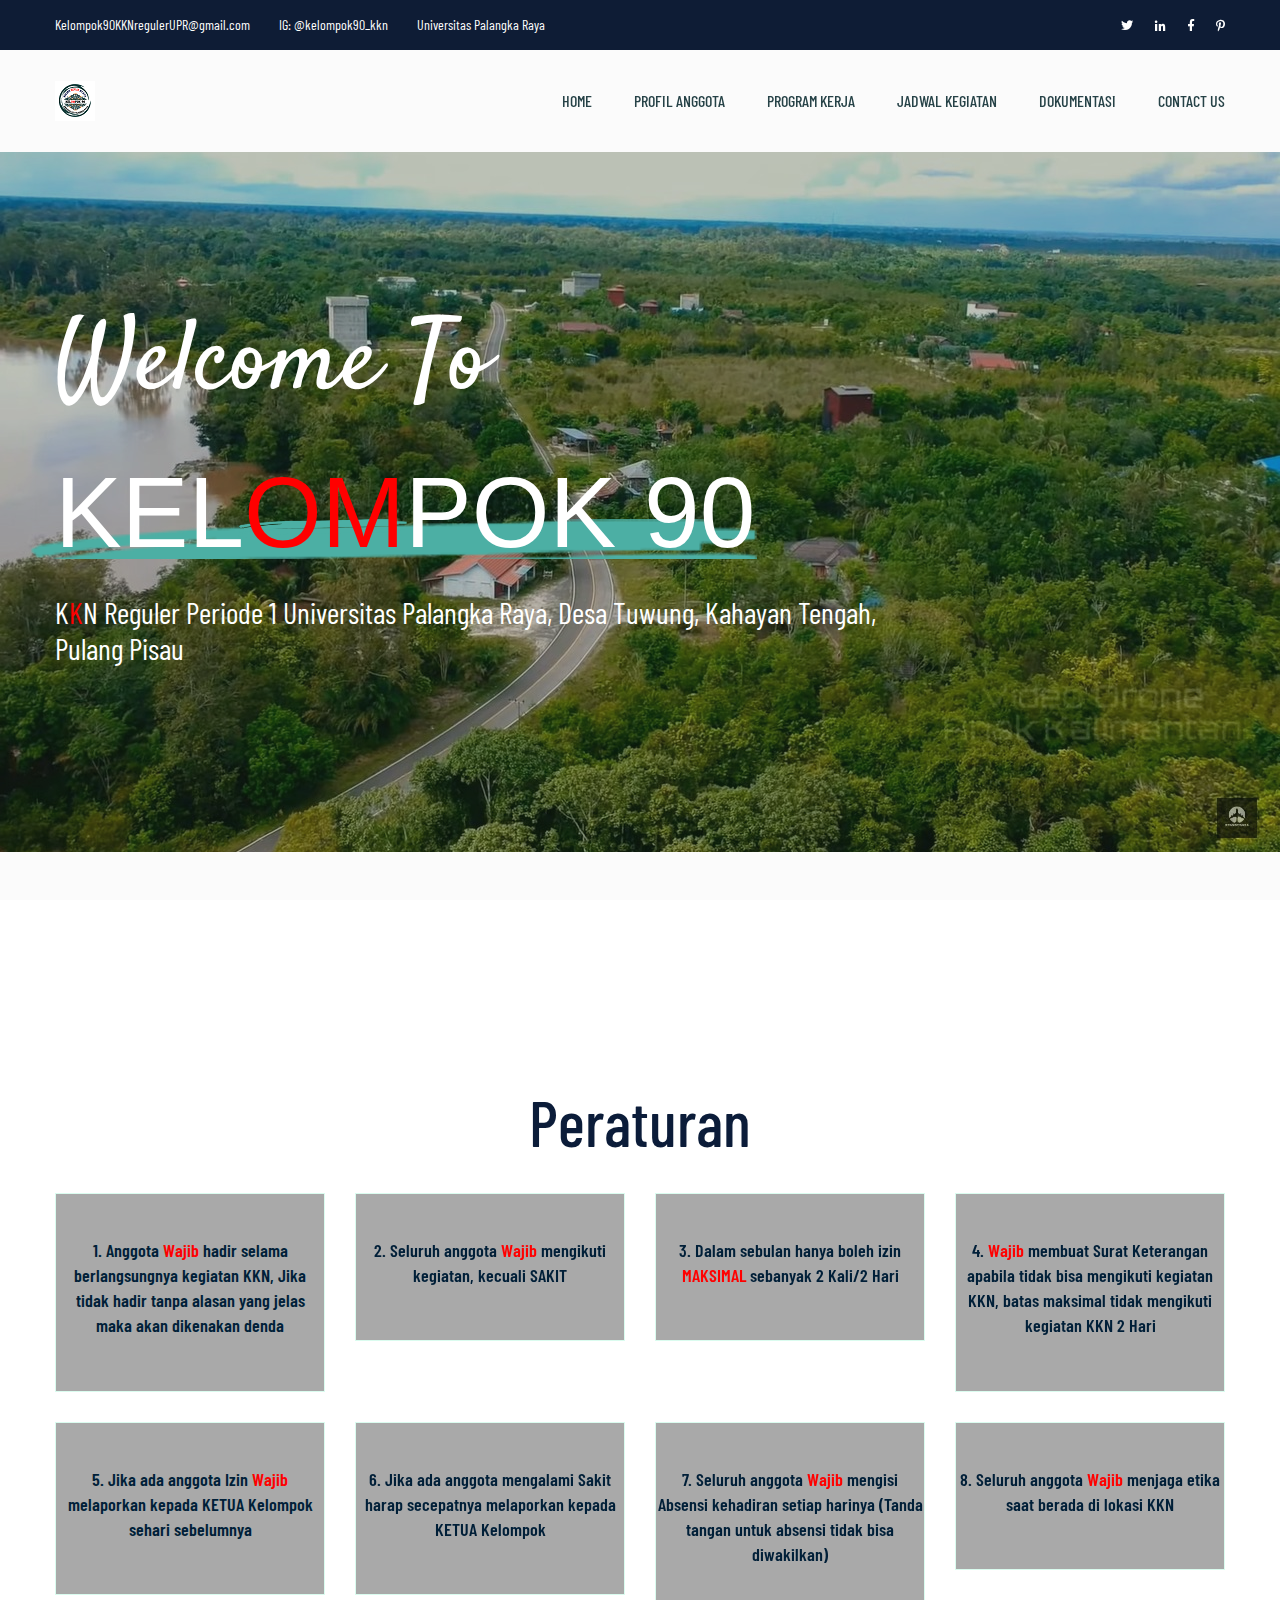
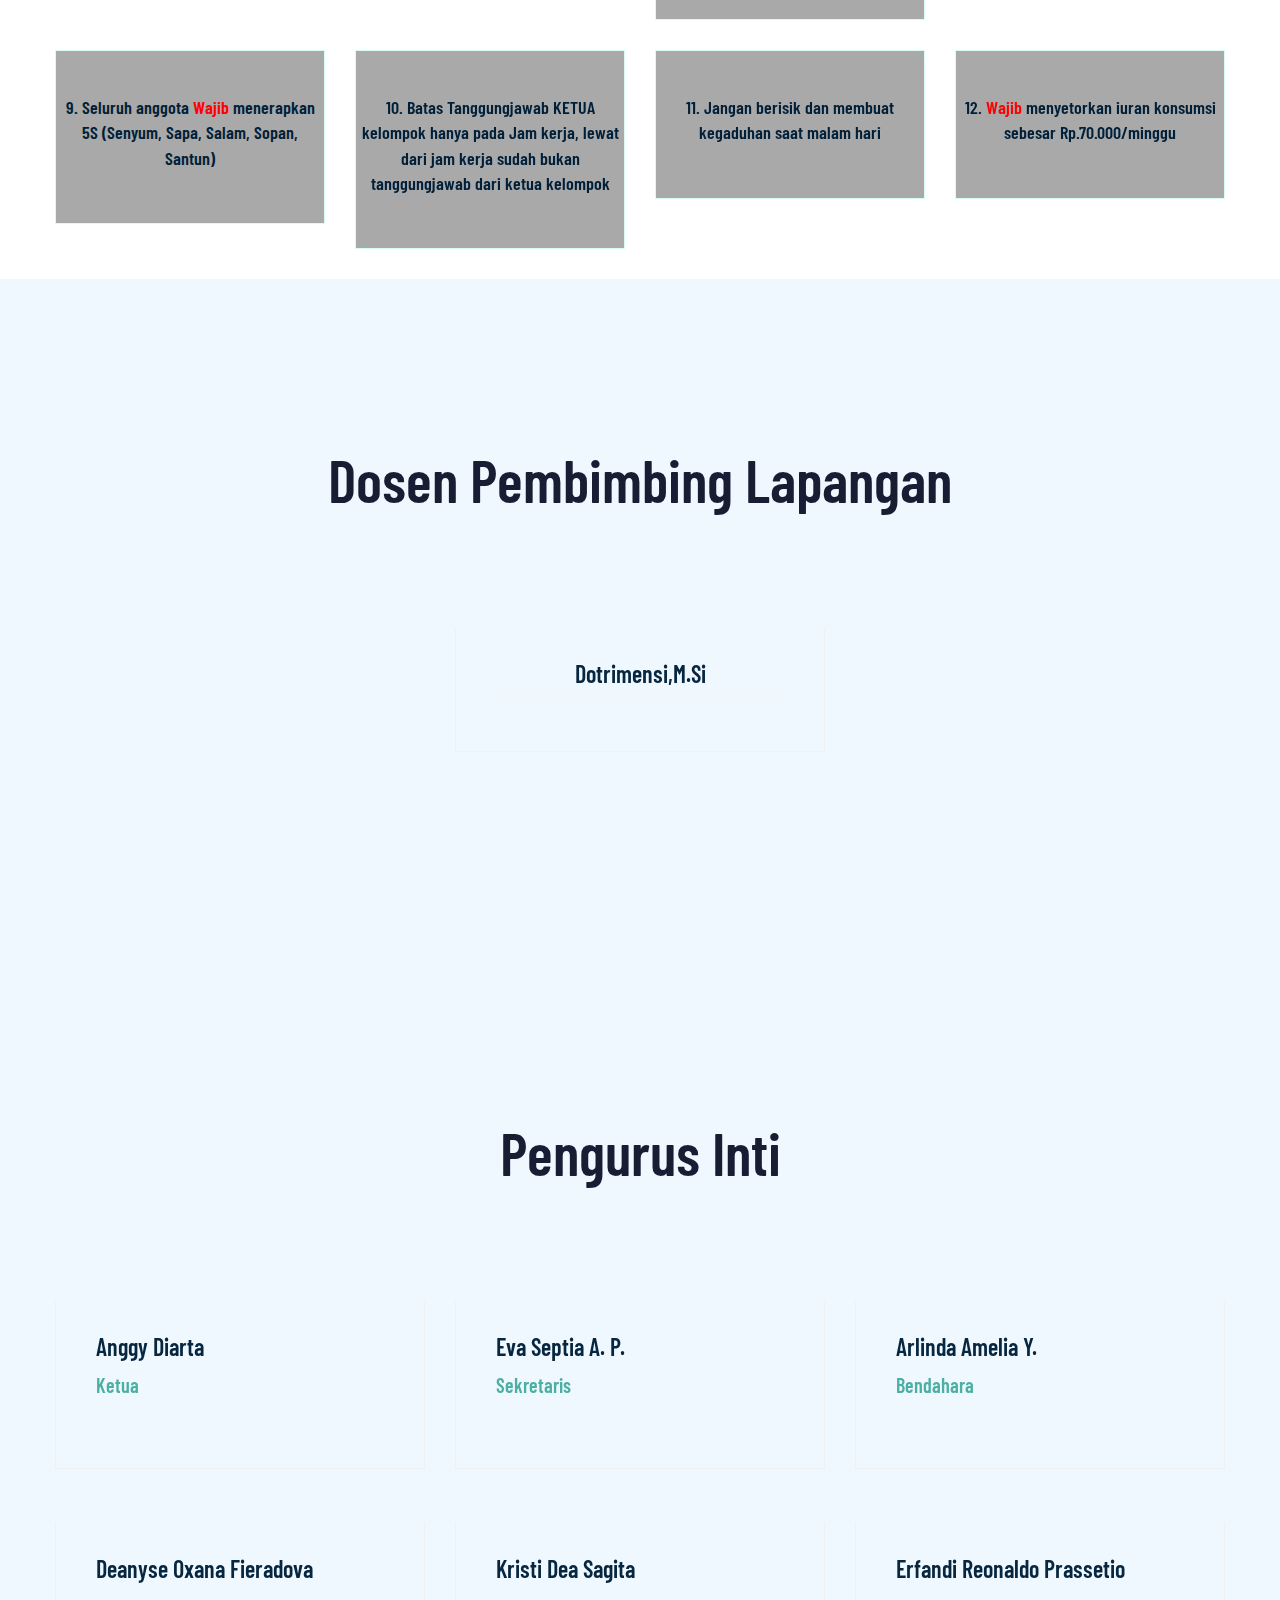
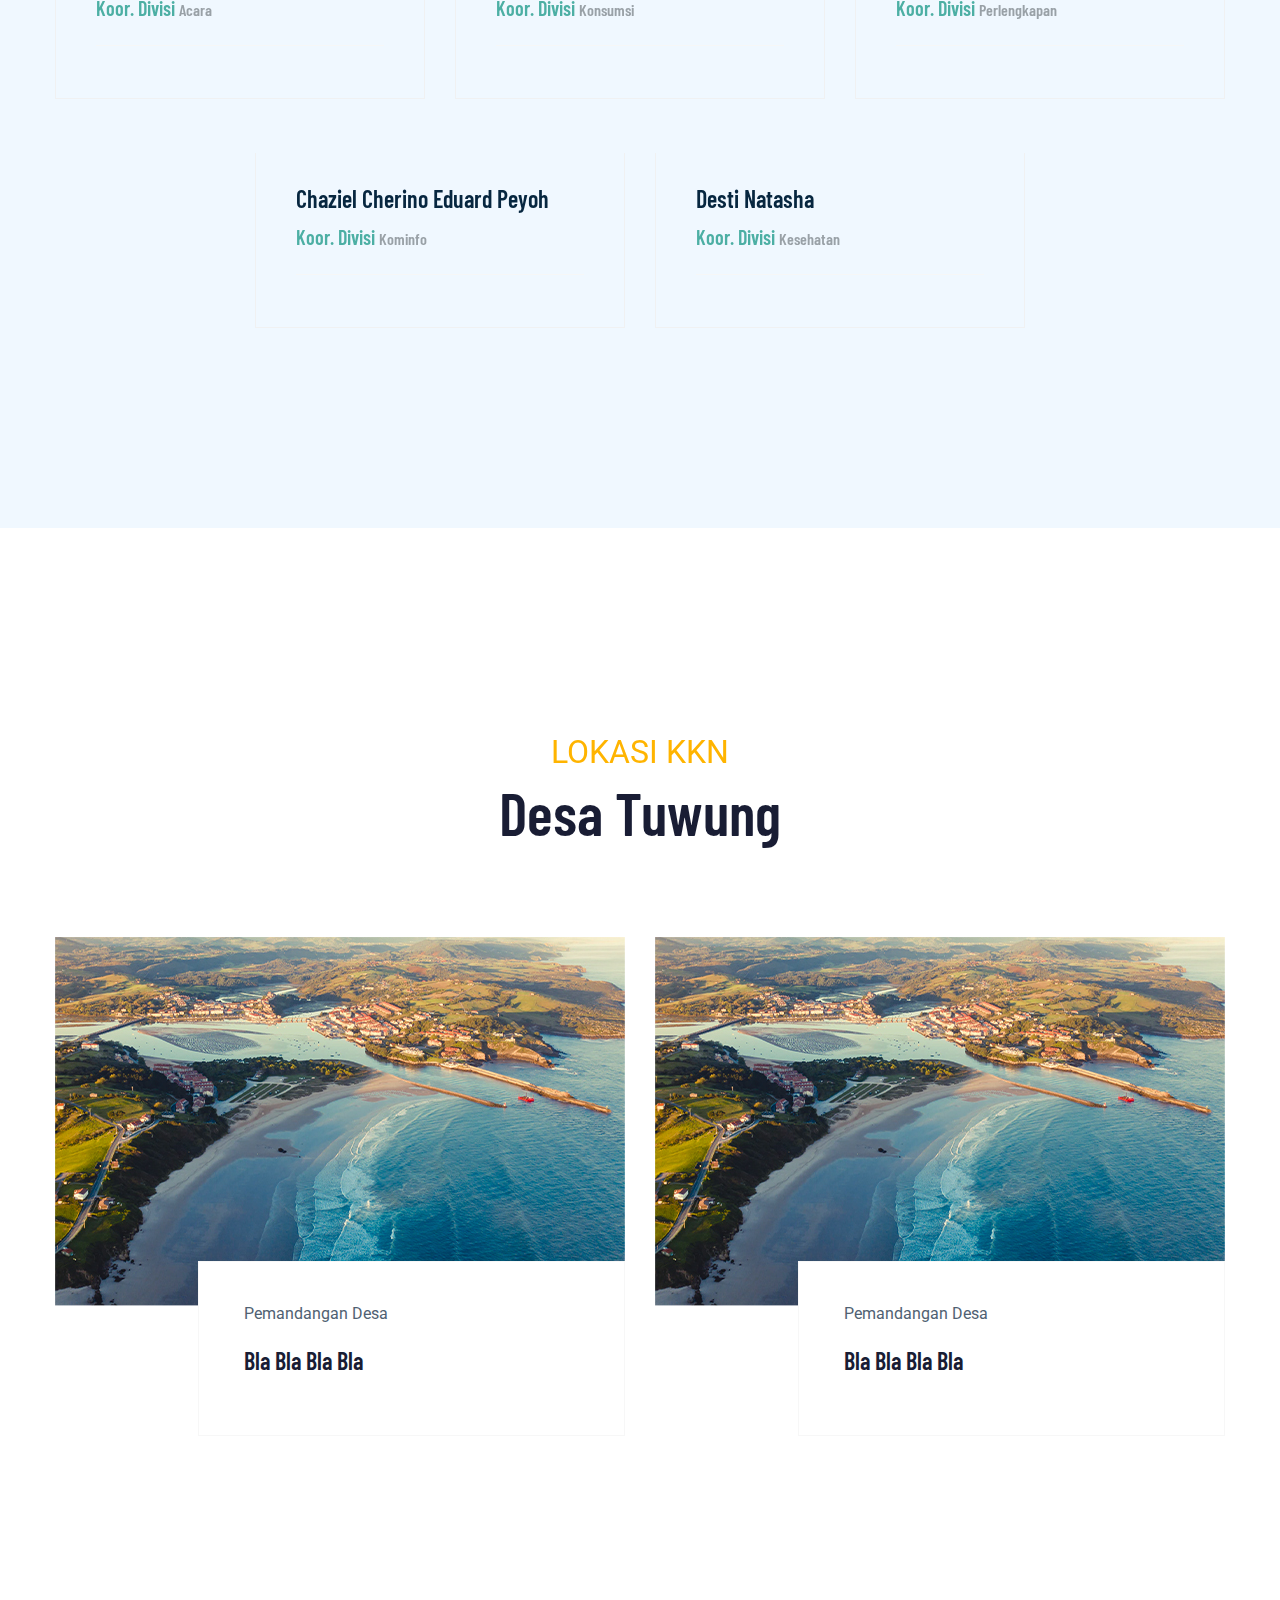
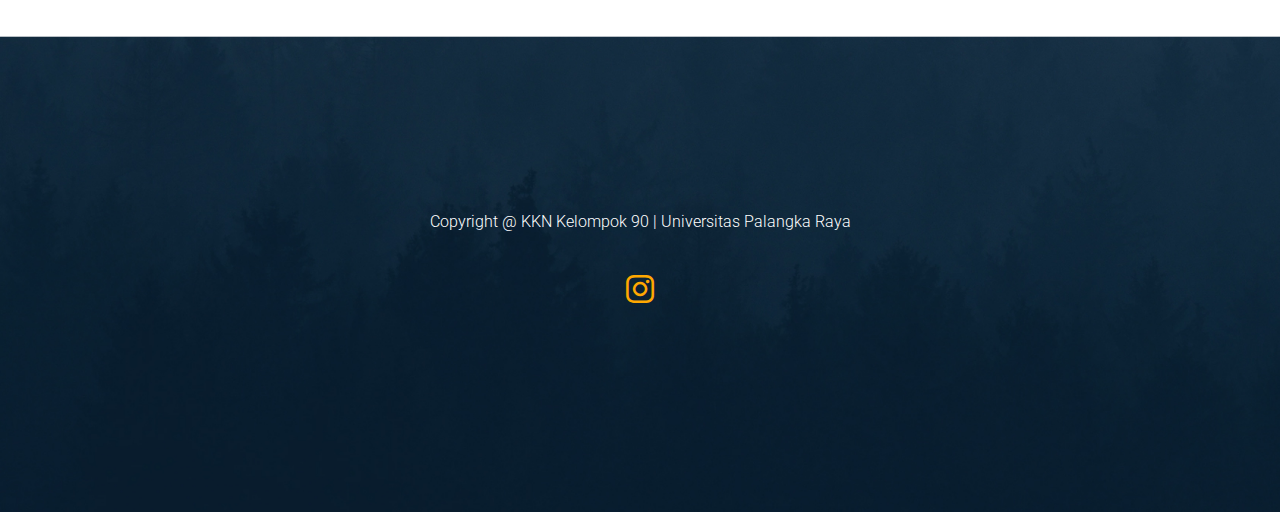
==== commit 7db5b5df: "tambahan per 24 juni 2023" ====
--- a/index.html
+++ b/index.html
@@ -3,7 +3,7 @@
     <head>
         <meta charset="utf-8">
         <meta http-equiv="x-ua-compatible" content="ie=edge">
-        <title>Travel HTML-5 Template </title>
+        <title>KKN Kelompok 90 </title>
         <meta name="description" content="">
         <meta name="viewport" content="width=device-width, initial-scale=1">
         <link rel="manifest" href="site.webmanifest">
@@ -31,8 +31,18 @@
             }
             #untukwarnaputih{
                 color: white;
-
             }
+            .untukwarnahitam{
+                color: black;
+                font-weight: bold;
+            }
+            .untukwarnaputih{
+                color: white;
+                font-weight: bold;
+                padding: 1rem;
+
+            }
+
 
             </style>
    </head>
@@ -60,8 +70,8 @@
                         <div class="col-lg-8">
                             <div class="header-info-left">
                                 <ul>                          
-                                    <li>kelompok90@gmail.com</li>
-                                    <li>IG: @kelompok90</li>
+                                    <li>Kelompok90KKNregulerUPR@gmail.com</li>
+                                    <li> <a href="https://instagram.com/kelompok90_kkn?igshid=MzRlODBiNWFlZA==" target="_blank">IG: @kelompok90_kkn</a></li>
                                     <li>Universitas Palangka Raya</li>
                                 </ul>
                             </div>
@@ -94,12 +104,13 @@
                                     <nav>               
                                         <ul id="navigation">                                                                                                                                     
                                             <li><a href="index.html">Home</a></li>
-                                            <li><a href="about.html">Program Kerja</a></li>
-                                            <li><a href="packages.html">Jadwal Kegiatan</a></li>
-                                            <li><a href="blog.html">Dokumentasi</a>
+                                            <li><a href="profil.html">Profil Anggota</a></li>
+                                            <li><a href="proker.html">Program Kerja</a></li>
+                                            <li><a href="jadwal.html">Jadwal Kegiatan</a></li>
+                                            <li><a href="">Dokumentasi</a>
                                                 <ul class="submenu">
-                                                    <li><a href="blog.html">Foto</a></li>
-                                                    <li><a href="single-blog.html">Video</a></li>
+                                                    <li><a href="foto.html">Foto</a></li>
+                                                    <li><a href="video.html">Video</a></li>
                                                 </ul>
                                             </li>
                                             <li><a href="contact.html">Contact Us</a></li>
@@ -150,84 +161,84 @@
                     <div class="col-xl-3 col-lg-3 col-md-3 col-sm-6">
                         <div class="single-services text-center mb-30" style="background-color: darkgray;">
                             <div class="services-cap">
-                                <h5>1. Bla Bla Bla</h5>
-                            </div>
-                        </div>
-                    </div>
-                    <div class="col-xl-3 col-lg-3 col-md-3 col-sm-6">
-                        <div class="single-services text-center mb-30" style="background-color: darkgray;">
-                            <div class="services-cap">
-                                <h5>2. Bla Bla Bla</h5>
-                            </div>
-                        </div>
-                    </div>
-                    <div class="col-xl-3 col-lg-3 col-md-3 col-sm-6">
-                        <div class="single-services text-center mb-30" style="background-color: darkgray;">
-                            <div class="services-cap">
-                                <h5>3. Bla Bla Bla</h5>
-                            </div>
-                        </div>
-                    </div>
-                    <div class="col-xl-3 col-lg-3 col-md-3 col-sm-6">
-                        <div class="single-services text-center mb-30" style="background-color: darkgray;">
-                            <div class="services-cap">
-                                <h5>4. Bla Bla Bla</h5>
-                            </div>
-                        </div>
-                    </div>
-                    <div class="col-xl-3 col-lg-3 col-md-3 col-sm-6">
-                        <div class="single-services text-center mb-30" style="background-color: darkgray;">
-                            <div class="services-cap">
-                                <h5>5. Bla Bla Bla</h5>
-                            </div>
-                        </div>
-                    </div>
-                    <div class="col-xl-3 col-lg-3 col-md-3 col-sm-6">
-                        <div class="single-services text-center mb-30" style="background-color: darkgray;">
-                            <div class="services-cap">
-                                <h5>6. Bla Bla Bla</h5>
-                            </div>
-                        </div>
-                    </div>
-                    <div class="col-xl-3 col-lg-3 col-md-3 col-sm-6">
-                        <div class="single-services text-center mb-30" style="background-color: darkgray;">
-                            <div class="services-cap">
-                                <h5>7. Bla Bla Bla</h5>
-                            </div>
-                        </div>
-                    </div>
-                    <div class="col-xl-3 col-lg-3 col-md-3 col-sm-6">
-                        <div class="single-services text-center mb-30" style="background-color: darkgray;">
-                            <div class="services-cap">
-                                <h5>8. Bla Bla Bla</h5>
-                            </div>
-                        </div>
-                    </div>
-                    <div class="col-xl-3 col-lg-3 col-md-3 col-sm-6">
-                        <div class="single-services text-center mb-30" style="background-color: darkgray;">
-                            <div class="services-cap">
-                                <h5>9. Bla Bla Bla</h5>
-                            </div>
-                        </div>
-                    </div>
-                    <div class="col-xl-3 col-lg-3 col-md-3 col-sm-6">
-                        <div class="single-services text-center mb-30" style="background-color: darkgray;">
-                            <div class="services-cap">
-                                <h5>10. Bla Bla Bla</h5>
-                            </div>
-                        </div>
-                    </div>
-                    <div class="col-xl-3 col-lg-3 col-md-3 col-sm-6">
-                        <div class="single-services text-center mb-30" style="background-color: darkgray;">
-                            <div class="services-cap">
-                                <h5>11. Bla Bla Bla</h5>
-                            </div>
-                        </div>
-                    </div>
-                    <div class="col-xl-3 col-lg-3 col-md-3 col-sm-6">
-                        <div class="single-services text-center mb-30" style="background-color: darkgray;">
-                            <div class="services-cap">
-                                <h5>12. Bla Bla Bla</h5>
+                                <h5>1. Anggota <span class="untukwarnamerah">Wajib</span> hadir selama berlangsungnya kegiatan KKN, Jika tidak hadir tanpa alasan yang jelas maka akan dikenakan denda</h5>
+                            </div>
+                        </div>
+                    </div>
+                    <div class="col-xl-3 col-lg-3 col-md-3 col-sm-6">
+                        <div class="single-services text-center mb-30" style="background-color: darkgray;">
+                            <div class="services-cap">
+                                <h5>2. Seluruh anggota <span class="untukwarnamerah">Wajib</span> mengikuti kegiatan, kecuali SAKIT</h5>
+                            </div>
+                        </div>
+                    </div>
+                    <div class="col-xl-3 col-lg-3 col-md-3 col-sm-6">
+                        <div class="single-services text-center mb-30" style="background-color: darkgray;">
+                            <div class="services-cap">
+                                <h5>3. Dalam sebulan hanya boleh izin <span class="untukwarnamerah">MAKSIMAL</span> sebanyak 2 Kali/2 Hari</h5>
+                            </div>
+                        </div>
+                    </div>
+                    <div class="col-xl-3 col-lg-3 col-md-3 col-sm-6">
+                        <div class="single-services text-center mb-30" style="background-color: darkgray;">
+                            <div class="services-cap">
+                                <h5>4. <span class="untukwarnamerah">Wajib</span> membuat Surat Keterangan apabila tidak bisa mengikuti kegiatan KKN, batas maksimal tidak mengikuti kegiatan KKN 2 Hari</h5>
+                            </div>
+                        </div>
+                    </div>
+                    <div class="col-xl-3 col-lg-3 col-md-3 col-sm-6">
+                        <div class="single-services text-center mb-30" style="background-color: darkgray;">
+                            <div class="services-cap">
+                                <h5>5. Jika ada anggota Izin <span class="untukwarnamerah">Wajib</span> melaporkan kepada KETUA Kelompok sehari sebelumnya</h5>
+                            </div>
+                        </div>
+                    </div>
+                    <div class="col-xl-3 col-lg-3 col-md-3 col-sm-6">
+                        <div class="single-services text-center mb-30" style="background-color: darkgray;">
+                            <div class="services-cap">
+                                <h5>6. Jika ada anggota mengalami Sakit harap secepatnya melaporkan kepada KETUA Kelompok</h5>
+                            </div>
+                        </div>
+                    </div>
+                    <div class="col-xl-3 col-lg-3 col-md-3 col-sm-6">
+                        <div class="single-services text-center mb-30" style="background-color: darkgray;">
+                            <div class="services-cap">
+                                <h5>7. Seluruh anggota <span class="untukwarnamerah">Wajib</span> mengisi Absensi kehadiran setiap harinya (Tanda tangan untuk absensi tidak bisa diwakilkan)</h5>
+                            </div>
+                        </div>
+                    </div>
+                    <div class="col-xl-3 col-lg-3 col-md-3 col-sm-6">
+                        <div class="single-services text-center mb-30" style="background-color: darkgray;">
+                            <div class="services-cap">
+                                <h5>8. Seluruh anggota <span class="untukwarnamerah">Wajib</span> menjaga etika saat berada di lokasi KKN</h5>
+                            </div>
+                        </div>
+                    </div>
+                    <div class="col-xl-3 col-lg-3 col-md-3 col-sm-6">
+                        <div class="single-services text-center mb-30" style="background-color: darkgray;">
+                            <div class="services-cap">
+                                <h5>9. Seluruh anggota <span class="untukwarnamerah">Wajib</span> menerapkan 5S (Senyum, Sapa, Salam, Sopan, Santun)</h5>
+                            </div>
+                        </div>
+                    </div>
+                    <div class="col-xl-3 col-lg-3 col-md-3 col-sm-6">
+                        <div class="single-services text-center mb-30" style="background-color: darkgray;">
+                            <div class="services-cap">
+                                <h5>10. Batas Tanggungjawab KETUA kelompok hanya pada Jam kerja, lewat dari jam kerja sudah bukan tanggungjawab dari ketua kelompok</h5>
+                            </div>
+                        </div>
+                    </div>
+                    <div class="col-xl-3 col-lg-3 col-md-3 col-sm-6">
+                        <div class="single-services text-center mb-30" style="background-color: darkgray;">
+                            <div class="services-cap">
+                                <h5>11. Jangan berisik dan membuat kegaduhan saat malam hari</h5>
+                            </div>
+                        </div>
+                    </div>
+                    <div class="col-xl-3 col-lg-3 col-md-3 col-sm-6">
+                        <div class="single-services text-center mb-30" style="background-color: darkgray;">
+                            <div class="services-cap">
+                                <h5>12. <span class="untukwarnamerah">Wajib</span> menyetorkan iuran konsumsi sebesar Rp.70.000/minggu</h5>
                             </div>
                         </div>
                     </div>
@@ -236,7 +247,38 @@
         </div>
          <!-- Our Services End -->
         <!-- Favourite Places Start -->
-        <div class="favourite-place place-padding">
+        <div class="favourite-place place-padding" style="background-color: aliceblue;">
+            <div class="container">
+                <!-- Section Tittle -->
+                <div class="row">
+                    <div class="col-lg-12">
+                        <div class="section-tittle text-center">
+                            <h2>Dosen Pembimbing Lapangan</h2>
+                        </div>
+                    </div>
+                </div>
+                <div class="row justify-content-center">
+                    <div class="col-xl-4 col-lg-4 col-md-6">
+                        <div class="single-place mb-30">
+                            <div class="place-img">
+                                <img src="assets/img/service/foto-dpl.jpg" alt="">
+                            </div>
+                            <div class="place-cap">
+                                <div class="place-cap-top">
+                                    <h3 style="text-align:center;"><a href="#">Dotrimensi,M.Si</a></h3>
+                                    <!-- <p class="dolor">Ketua</p> -->
+                                </div>
+                            </div>
+                        </div>
+                    </div>
+                </div>
+            </div>
+        </div>
+        <!-- Favourite Places End -->
+
+
+        <!-- Favourite Places Start -->
+        <div class="favourite-place place-padding" style="background-color: aliceblue;">
             <div class="container">
                 <!-- Section Tittle -->
                 <div class="row">
@@ -246,11 +288,11 @@
                         </div>
                     </div>
                 </div>
-                <div class="row">
-                    <div class="col-xl-4 col-lg-4 col-md-6">
-                        <div class="single-place mb-30">
-                            <div class="place-img">
-                                <img src="assets/img/service/services1.jpg" alt="">
+                <div class="row justify-content-center">
+                    <div class="col-xl-4 col-lg-4 col-md-6">
+                        <div class="single-place mb-30">
+                            <div class="place-img">
+                                <img src="assets/img/service/foto-anggy.jpeg" alt="">
                             </div>
                             <div class="place-cap">
                                 <div class="place-cap-top">
@@ -263,7 +305,7 @@
                     <div class="col-xl-4 col-lg-4 col-md-6">
                         <div class="single-place mb-30">
                             <div class="place-img">
-                                <img src="assets/img/service/services1.jpg" alt="">
+                                <img src="assets/img/service/foto-eva.JPG" alt="">
                             </div>
                             <div class="place-cap">
                                 <div class="place-cap-top">
@@ -276,7 +318,7 @@
                     <div class="col-xl-4 col-lg-4 col-md-6">
                         <div class="single-place mb-30">
                             <div class="place-img">
-                                <img src="assets/img/service/services1.jpg" alt="">
+                                <img src="assets/img/service/foto-arlinda.jpg" alt="">
                             </div>
                             <div class="place-cap">
                                 <div class="place-cap-top">
@@ -290,11 +332,11 @@
                     <div class="col-xl-4 col-lg-4 col-md-6">
                         <div class="single-place mb-30">
                             <div class="place-img">
-                                <img src="assets/img/service/services2.jpg" alt="">
-                            </div>
-                            <div class="place-cap">
-                                <div class="place-cap-top">
-                                    <h3><a href="#">Nama Penanggung Jawab</a></h3>
+                                <img src="assets/img/service/foto-deanyse.jpg" alt="">
+                            </div>
+                            <div class="place-cap">
+                                <div class="place-cap-top">
+                                    <h3><a href="#">Deanyse Oxana Fieradova </a></h3>
                                     <p class="dolor">Koor. Divisi <span>Acara</span></p>
                                 </div>
                             </div>
@@ -303,11 +345,11 @@
                     <div class="col-xl-4 col-lg-4 col-md-6">
                         <div class="single-place mb-30">
                             <div class="place-img">
-                                <img src="assets/img/service/services2.jpg" alt="">
-                            </div>
-                            <div class="place-cap">
-                                <div class="place-cap-top">
-                                    <h3><a href="#">Nama Penanggung Jawab</a></h3>
+                                <img src="assets/img/service/foto-kristi.jpg" alt="">
+                            </div>
+                            <div class="place-cap">
+                                <div class="place-cap-top">
+                                    <h3><a href="#">Kristi Dea Sagita </a></h3>
                                     <p class="dolor">Koor. Divisi <span>Konsumsi</span></p>
                                 </div>
                             </div>
@@ -316,11 +358,11 @@
                     <div class="col-xl-4 col-lg-4 col-md-6">
                         <div class="single-place mb-30">
                             <div class="place-img">
-                                <img src="assets/img/service/services2.jpg" alt="">
-                            </div>
-                            <div class="place-cap">
-                                <div class="place-cap-top">
-                                    <h3><a href="#">Erfandi Reonaldo P.</a></h3>
+                                <img src="assets/img/service/foto-erfandi.jpg" alt="">
+                            </div>
+                            <div class="place-cap">
+                                <div class="place-cap-top">
+                                    <h3><a href="#">Erfandi Reonaldo Prassetio</a></h3>
                                     <p class="dolor">Koor. Divisi <span>Perlengkapan</span></p>
                                 </div>
                             </div>
@@ -329,11 +371,11 @@
                     <div class="col-xl-4 col-lg-4 col-md-6">
                         <div class="single-place mb-30">
                             <div class="place-img">
-                                <img src="assets/img/service/services2.jpg" alt="">
-                            </div>
-                            <div class="place-cap">
-                                <div class="place-cap-top">
-                                    <h3><a href="#">Nama Penanggung Jawab</a></h3>
+                                <img src="assets/img/service/foto-chaziel.PNG" alt="">
+                            </div>
+                            <div class="place-cap">
+                                <div class="place-cap-top">
+                                    <h3><a href="#">Chaziel Cherino Eduard Peyoh </a></h3>
                                     <p class="dolor">Koor. Divisi <span>Kominfo</span></p>
                                 </div>
                             </div>
@@ -342,7 +384,7 @@
                     <div class="col-xl-4 col-lg-4 col-md-6">
                         <div class="single-place mb-30">
                             <div class="place-img">
-                                <img src="assets/img/service/services2.jpg" alt="">
+                                <img src="assets/img/service/foto-desti.jpg" alt="">
                             </div>
                             <div class="place-cap">
                                 <div class="place-cap-top">
@@ -357,39 +399,6 @@
         </div>
         <!-- Favourite Places End -->
 
-        <!-- Testimonial Start -->
-        <!-- Testimonial Start -->
-        <div class="testimonial-area testimonial-padding" data-background="assets/img/testmonial/testimonial_bg.jpg">
-            <div class="container ">
-                <div class="row d-flex justify-content-center">
-                    <div class="col-xl-11 col-lg-11 col-md-9">
-                        <div class="h1-testimonial-active">
-                            <!-- Single Testimonial -->
-                            <div class="single-testimonial text-center">
-                                <!-- Testimonial Content -->
-                                <div class="testimonial-caption ">
-                                    <div class="testimonial-top-cap">
-                                        <img src="assets/img/icon/testimonial.png" alt="">
-                                        <p>Bla Bla Bla Bla Bla Bla Bla Bla Bla Bla Bla Bla Bla Bla Bla Bla Bla Bla Bla Bla</p>
-                                    </div>
-                                    <!-- founder -->
-                                    <div class="testimonial-founder d-flex align-items-center justify-content-center">
-                                        <div class="founder-img">
-                                            <img src="assets/img/testmonial/Homepage_testi.png" alt="">
-                                        </div>
-                                        <div class="founder-text">
-                                            <span>Anggy Diarta</span>
-                                            <p>Fakultas Ekonomi & Bisnis</p>
-                                        </div>
-                                    </div>
-                                </div>
-                            </div>
-                        </div>
-                    </div>
-                </div>
-            </div>
-        </div>
-        <!-- Testimonial End -->
         <!-- Blog Area Start -->
         <div class="home-blog-area section-padding2">
             <div class="container">
@@ -441,7 +450,10 @@
             <div class="container">
                 <!-- Footer bottom -->
                     <div class="footer-copy-right">
-                         <p style="text-align:center;"> Copyright @ KKN Kelompok 90 | Universitas Palangka Raya
+                         <p style="text-align:center;"> Copyright @ KKN Kelompok 90 | Universitas Palangka Raya </p>
+                         <p style="text-align:center;font-size: 2rem;">
+                            <a href="https://instagram.com/kelompok90_kkn?igshid=MzRlODBiNWFlZA==" target="_blank"><i class="fab fa-instagram"></i></a>
+                            </p>
                      </div>
             </div>
         </div>
